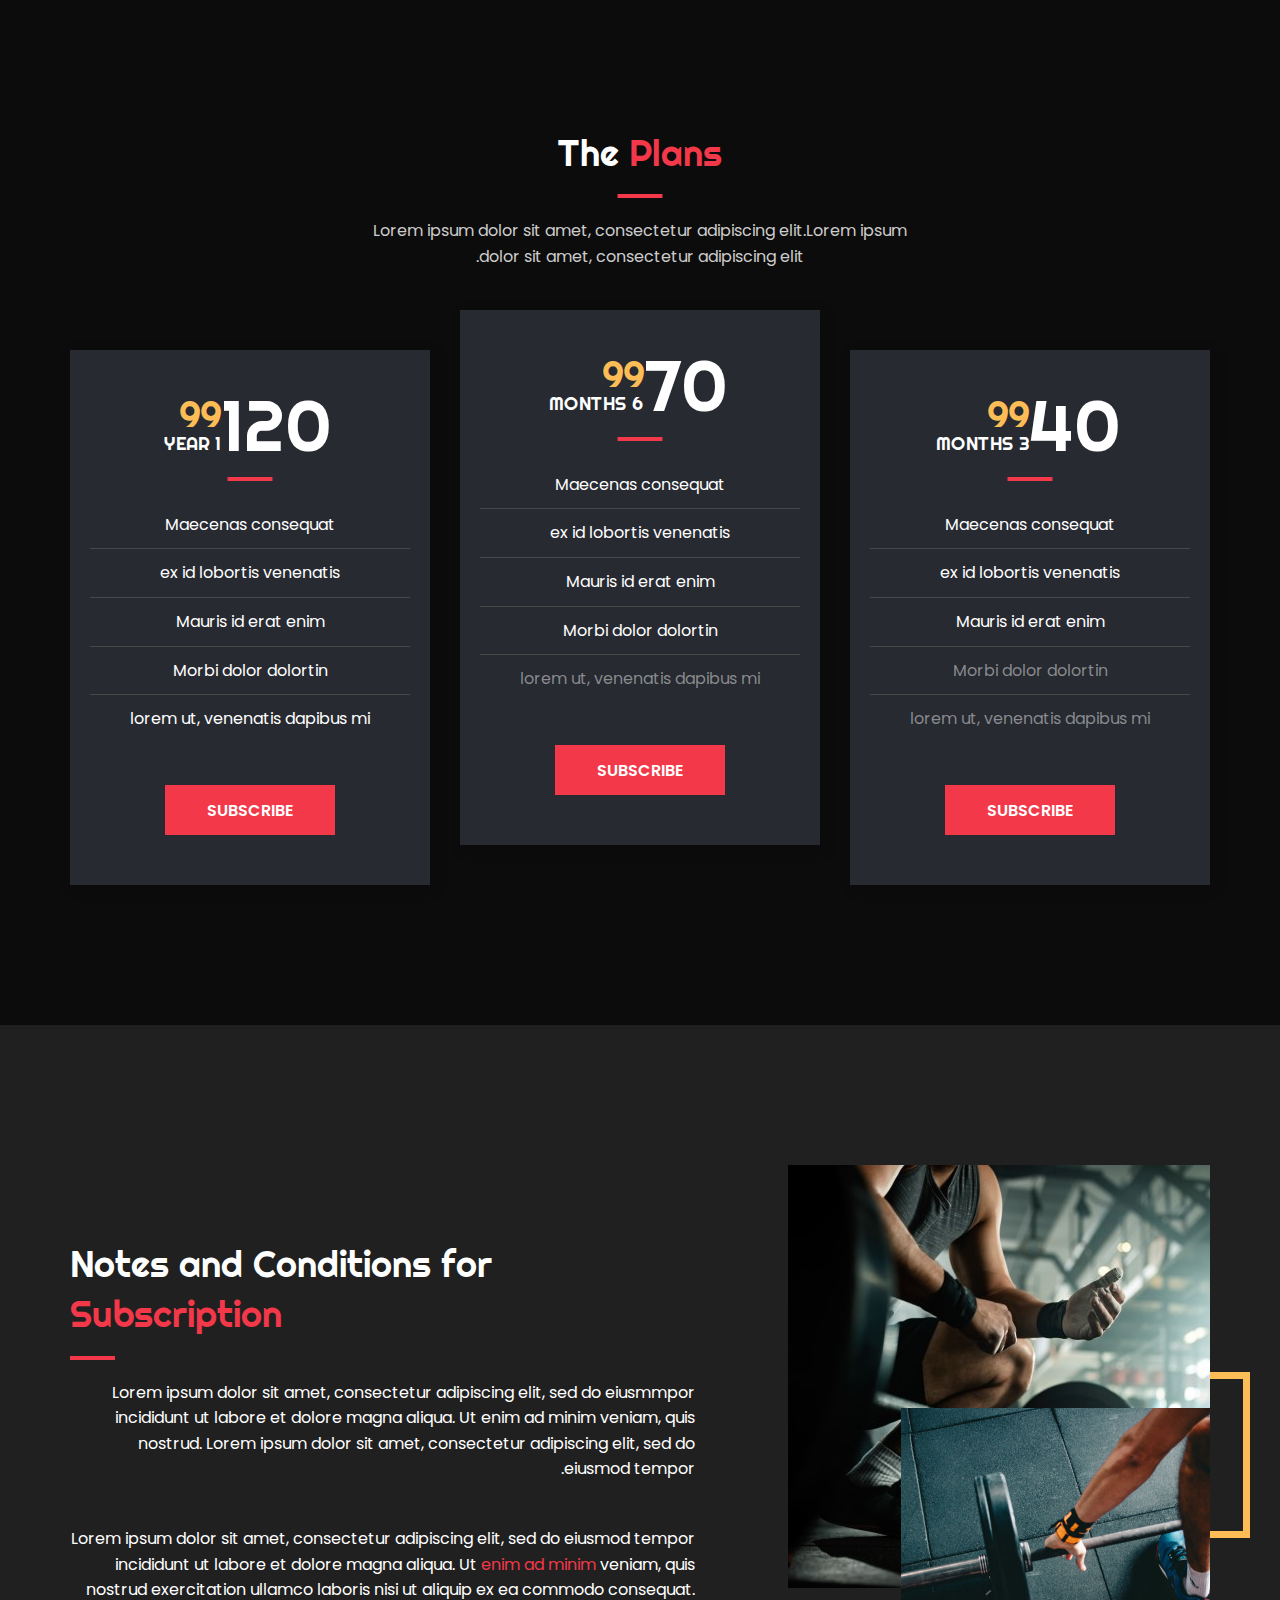
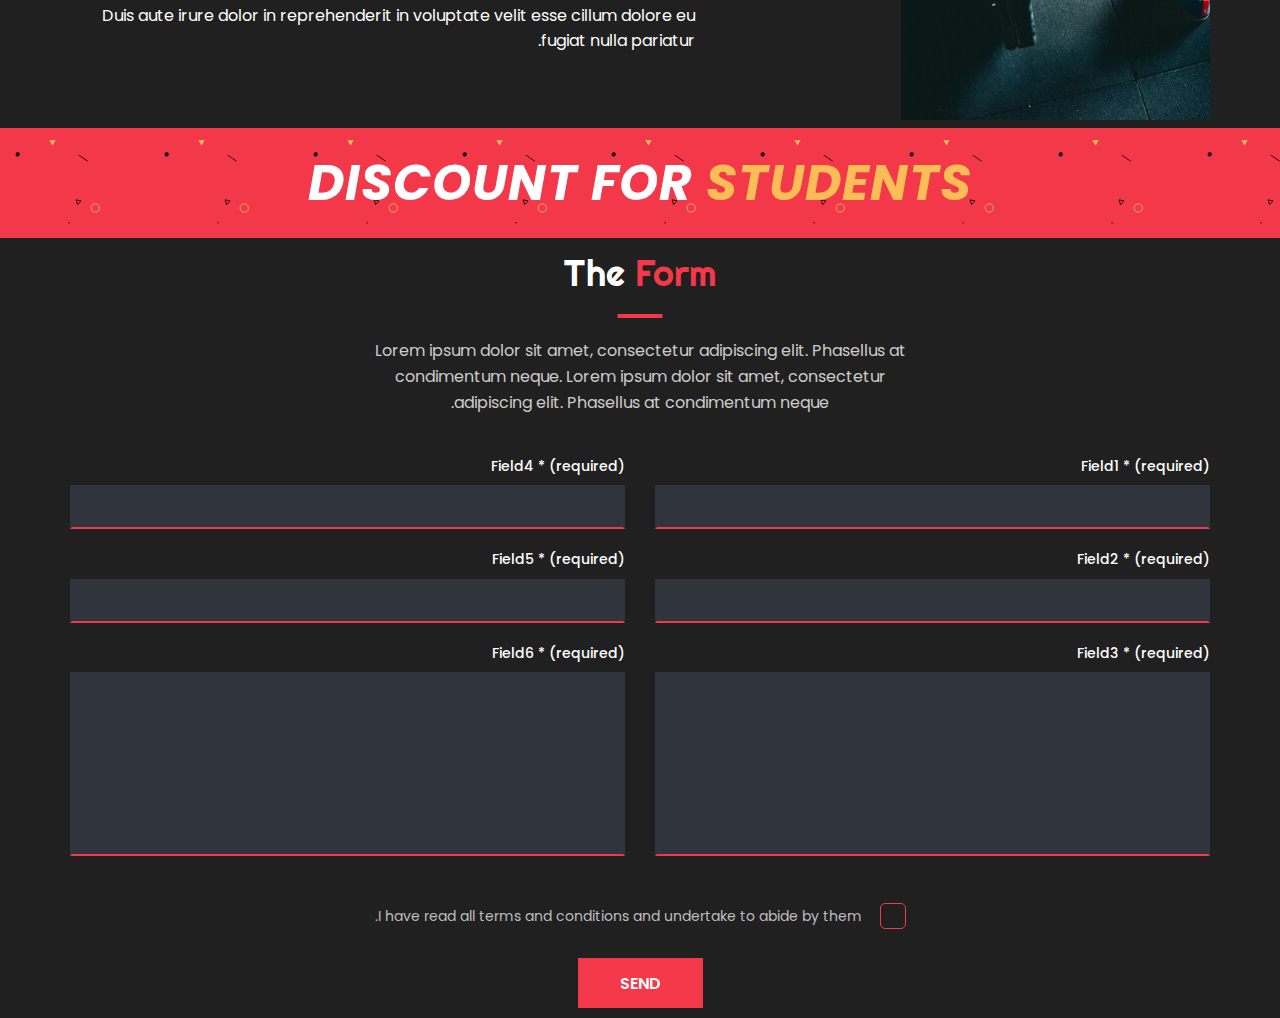
==== index copy.html @ cc09514c "edit design" ====
<!DOCTYPE html>
<html lang="zxx">

<head>
	<meta charset="UTF-8">
	<title>Prototype</title>
	<!-- =================== META =================== -->
	<meta name="keywords" content="">
	<meta name="description" content="">
	<meta name="format-detection" content="telephone=no">
	<meta name="viewport" content="width=device-width, initial-scale=1, shrink-to-fit=no">
	<link rel="shortcut icon" href="">
	<!-- =================== STYLE =================== -->
	<link rel="stylesheet" href="assets/css/slick.min.css">
	<link rel="stylesheet" href="assets/css/bootstrap-grid.css">
	<link rel="stylesheet" href="assets/css/font-awesome.min.css">
	<link rel="stylesheet" href="assets/css/style.css">
</head>

<body id="home">
	<!--================ PRELOADER ================-->
	<div class="preloader-cover">
		<div id="cube-loader">
			<div class="caption">
				<div class="cube-loader">
					<div class="cube loader-1"></div>
					<div class="cube loader-2"></div>
					<div class="cube loader-4"></div>
					<div class="cube loader-3"></div>
				</div>
			</div>
		</div>
	</div>
	<!--============== PRELOADER END ==============-->

	<!-- ================= HEADER ================= -->
	<!-- <header class="header">
		<a href="#" class="nav-btn">
			<span></span>
			<span></span>
			<span></span>
		</a>
		<div class="top-panel">
			<div class="container">
				<div class="header-left">
					<ul class="header-cont">
						<li><i class="fa fa-phone" aria-hidden="true"></i><a href="tel:18004886040">1-800-488-6040</a></li>
						<li><i class="fa fa-clock-o" aria-hidden="true"></i>Mon - Fri: 8:00AM - 7:00PM | Sat - Sun: Closed</li>
					</ul>
				</div>
				<div class="header-right">
					<form class="search-form">
						<input type="search" class="search-form__field" placeholder="Search" value="" name="s">
						<button type="submit" class="search-form__submit"><i class="fa fa-search" aria-hidden="true"></i></button>
					</form>
					<ul class="social-list">
						<li><a target="_blank" href="https://www.facebook.com/rovadex"><i class="fa fa-facebook" aria-hidden="true"></i></a></li>
						<li><a target="_blank" href="https://twitter.com/RovadexStudio"><i class="fa fa-twitter" aria-hidden="true"></i></a></li>
						<li><a target="_blank" href="https://www.youtube.com"><i class="fa fa-youtube" aria-hidden="true"></i></a></li>
						<li><a target="_blank" href="https://www.instagram.com/rovadex"><i class="fa fa-instagram" aria-hidden="true"></i></a></li>
					</ul>
				</div>
			</div>
		</div>
		<div class="header-menu">
			<div class="container">
				<div class="header-logo">
					<a href="index.html" class="logo"><img src="assets/img/logo.svg" alt="logo"></a>
				</div>
				<nav class="nav-menu">
					<ul class="nav-list">
						<li class="dropdown">
							<a href="#">Home <i class="fa fa-caret-down"></i></a>
							<ul>
								<li class="menu-active"><a href="index.html">Crossfit</a></li>
								<li><a href="home-fitness.html">Fitness</a></li>
								<li><a href="home-crossfit-lite.html">Crossfit Lite</a></li>
							</ul>
						</li>
						<li><a href="about.html">About</a></li>
						<li><a href="services.html">Services</a></li>
						<li class="dropdown">
							<a href="#">Pages <i class="fa fa-caret-down"></i></a>
							<ul>
								<li><a href="program.html">Program</a></li>
								<li><a href="trainer.html">Trainer</a></li>
							</ul>
						</li>
						<li><a href="blog.html">News</a></li>
						<li><a href="contacts.html">Contacts</a></li>
					</ul>
				</nav>
			</div>
		</div>
	</header> -->
	<!-- =============== HEADER END =============== -->

	<!-- ============ S-CROSSFIT-SLIDER ============ -->
	<!-- <section class="s-crossfit-slider crossfit-slider-lite">
		<div class="crossfit-slider">
			<div class="crossfit-slide">
				<div class="crossfit-slide-bg" style="background-image: url(assets/img/bg/bg5.jpg);"></div>
				<div class="container">
					<div class="crossfit-slide-cover">
						<h2 class="title">The <span>Title</span></h2>
						<p>Lorem ipsum dolor sit amet, consectetur adipiscing elit. Vestibulum neque leo, mollis sed ultricies efficitur, auctor vel dolor. </p>
					</div>
				</div>
			</div>
			<div class="crossfit-slide">
				<div class="crossfit-slide-bg" style="background-image: url(assets/img/slide-2.jpg);"></div>
				<div class="container">
					<div class="crossfit-slide-cover">
						<h2 class="title">The <span>Title</span></h2>
						<p>Lorem ipsum dolor sit amet, consectetur adipiscing elit. Vestibulum neque leo, mollis sed ultricies efficitur, auctor vel dolor. </p>
					</div>
				</div>
			</div>
			<div class="crossfit-slide">
				<div class="crossfit-slide-bg" style="background-image: url(assets/img/slide-3.jpg);"></div>
				<div class="container">
					<div class="crossfit-slide-cover">
						<h2 class="title">The <span>Title</span></h2>
						<p>Lorem ipsum dolor sit amet, consectetur adipiscing elit. Vestibulum neque leo, mollis sed ultricies efficitur, auctor vel dolor. </p>
					</div>
				</div>
			</div>
		</div>
		<div class="slider-navigation"></div>
	</section> -->
	<!-- ========== S-CROSSFIT-SLIDER END ========== -->


	<!-- ============== S-CLUB-CARDS ============== -->
	<section class="s-club-cards">
		<div class="container">
			<h2 class="title-decor">The <span>Plans</span></h2>
			<p class="slogan">Lorem ipsum dolor sit amet, consectetur adipiscing elit.Lorem ipsum dolor sit amet,
				consectetur adipiscing elit.</p>
			<div class="row">
				<div class="col-md-4 club-card-col">
					<div class="club-card-item">
						<div class="price-cover">
							<div class="price">40</div>
							<div class="date"><span>99</span>3 months</div>
						</div>
						<ul class="list">
							<li>Maecenas consequat</li>
							<li>ex id lobortis venenatis</li>
							<li>Mauris id erat enim</li>
							<li class="item-excluded">Morbi dolor dolortin</li>
							<li class="item-excluded">lorem ut, venenatis dapibus mi</li>
						</ul>
						<a href="program.html" class="btn">Subscribe</a>
					</div>
				</div>
				<div class="col-md-4 club-card-col">
					<div class="club-card-item">
						<div class="price-cover">
							<div class="price">70</div>
							<div class="date"><span>99</span>6 months</div>
						</div>
						<ul class="list">
							<li>Maecenas consequat</li>
							<li>ex id lobortis venenatis</li>
							<li>Mauris id erat enim</li>
							<li>Morbi dolor dolortin</li>
							<li class="item-excluded">lorem ut, venenatis dapibus mi</li>
						</ul>
						<a href="program.html" class="btn">Subscribe</a>
					</div>
				</div>
				<div class="col-md-4 club-card-col">
					<div class="club-card-item">
						<div class="price-cover">
							<div class="price">120</div>
							<div class="date"><span>99</span>1 year</div>
						</div>
						<ul class="list">
							<li>Maecenas consequat</li>
							<li>ex id lobortis venenatis</li>
							<li>Mauris id erat enim</li>
							<li>Morbi dolor dolortin</li>
							<li>lorem ut, venenatis dapibus mi</li>
						</ul>
						<a href="program.html" class="btn">Subscribe</a>
					</div>
				</div>
			</div>
		</div>
	</section>
	<!-- ============ S-CLUB-CARDS END ============ -->

	<!-- ============== S-ABOUT-PROGRAM ============== -->
	<section class="s-about">
		<div class="container">
			<!-- <img class="about-effect-tringle" src="assets/img/tringle-about-top.svg" alt="img"> -->
			<div class="row about-row">
				<div class="col-md-5 about-img-col">
					<div class="about-img-cover">
						<div class="about-img-1">
							<img class="about-img-effect-1" src="assets/img/square-yellow.svg" alt="img">
							<img class="about-img-effect-2" src="assets/img/group-circle-2.svg" alt="img">
							<img src="assets/img/bg1.jpg" alt="img">
						</div>
						<div class="about-img-2">
							<img src="assets/img/about-top-3.jpg" alt="img">
						</div>
					</div>
				</div>
				<div class="col-md-7 about-info-cover">
					<h2 class="title-decor">Notes and Conditions for <span>Subscription</span></h2>
					<div class="text">
						<p>Lorem ipsum dolor sit amet, consectetur adipiscing elit, sed do eiusmmpor incididunt ut
							labore et dolore magna aliqua. Ut enim ad minim veniam, quis nostrud. Lorem ipsum dolor sit
							amet, consectetur adipiscing elit, sed do eiusmod tempor.</p>
						<p>Lorem ipsum dolor sit amet, consectetur adipiscing elit, sed do eiusmod tempor incididunt ut
							labore et dolore magna aliqua. Ut <a href="contacts.html">enim ad minim</a> veniam, quis
							nostrud exercitation ullamco laboris nisi ut aliquip ex ea commodo consequat. Duis aute
							irure dolor in reprehenderit in voluptate velit esse cillum dolore eu fugiat nulla pariatur.
						</p>
					</div>
					<!-- <ul class="about-cont">
							<li><i class="fa fa-phone" aria-hidden="true"></i><a href="tel:18004886040">1-0000-000-0000</a></li>
							<li><i class="fa fa-envelope" aria-hidden="true"></i><a href="mailto:info@gmail.com">info@gmail.com</a></li>
						</ul>
						<ul class="social-list">
							<li><a target="_blank" href="https://www.facebook.com/rovadex"><i class="fa fa-facebook" aria-hidden="true"></i></a></li>
							<li><a target="_blank" href="https://twitter.com/RovadexStudio"><i class="fa fa-twitter" aria-hidden="true"></i></a></li>
							<li><a target="_blank" href="https://www.youtube.com"><i class="fa fa-youtube" aria-hidden="true"></i></a></li>
							<li><a target="_blank" href="https://www.instagram.com/rovadex"><i class="fa fa-instagram" aria-hidden="true"></i></a></li>
						</ul> -->
				</div>
			</div>
		</div>
	</section>
	<!-- ============ S-ABOUT-PROGRAM END ============ -->

	<!-- ============ S-CROSSFIT-BANNER ============ -->
	<section class="s-crossfit-banner">
		<!-- <div class="crossfit-banner-left" style="background-image: url(assets/img/crossmax-2.jpg);"></div> -->
		<div class="crossfit-banner-center">
			<!-- <div class="text-top">Discount for students</div>
			<h2>crossmax</h2> -->
			<div class="text-bottom">Discount for <a href="">students</a></div>
		</div>
	</section>
	<!-- ========== S-CROSSFIT-BANNER END ========== -->


	<!-- ================ S-CONTACTS ================ -->
	<section class="s-contacts" >
		<div class="container">
			<h2 class="title-decor">The <span>Form</span></h2>
			<p class="slogan">Lorem ipsum dolor sit amet, consectetur adipiscing elit. Phasellus at condimentum neque. Lorem ipsum dolor sit amet, consectetur adipiscing elit. Phasellus at condimentum neque. </p>

			<form id='contactform' action="assets/php/contact.php" name="contactform">
				<div class="row justify-content-center">

					<div class="col-md-6 col-12 ">

						<ul class="form-cover">
							<li class="inp-name">
								<label>Field1 * (required)</label>
								<input id="name" type="text" name="your-name">
							</li>
							<li class="inp-email">
								<label>Field2 * (required)</label>
								<input id="email" type="email" name="your-email">
							</li>
							<li class="inp-text">
								<label>Field3 * (required)</label>
								<textarea id="comments" name="your-text"></textarea>
							</li>
						</ul>
						
					</div>
					<div class="col-md-6 col-12 ">

						<ul class="form-cover">
							<li class="inp-name">
								<label>Field4 * (required)</label>
								<input id="name" type="text" name="your-name">
							</li>
							<li class="inp-email">
								<label>Field5 * (required)</label>
								<input id="email" type="email" name="your-email">
							</li>
							<li class="inp-text">
								<label>Field6 * (required)</label>
								<textarea id="comments" name="your-text"></textarea>
							</li>
						</ul>
						
					</div>
					<div class="checkbox-wrap">
						<div class="checkbox-cover">
							<input type="checkbox">
							<p>I have read all terms and conditions and undertake to abide by them.</p>
						</div>
					</div>
					<div class="col-md-12 col-12 ">
						<div class="btn-form-cover">
							<button id="#submit" type="submit" class="btn">Send </button>
						</div>
					</div>
				</div>

			</form>
			<div id="message"></div>
		</div>
	</section>
	<!-- ============== S-CONTACTS-END ============== -->



	<!-- ================== FOOTER ================== -->
	<!-- <footer>
		<div class="container">
			<div class="row">
				<div class="col-sm-6 col-lg-3 footer-item-logo">
					<a href="index.html" class="logo-footer"><img src="assets/img/footer-logo2.svg" alt="logo"></a>
					<p>Lorem ipsum dolor sit amet, consectetur adipiscing elit, sed do</p>
					<ul class="social-list">
						<li><a target="_blank" href="https://www.facebook.com/rovadex"><i class="fa fa-facebook" aria-hidden="true"></i></a></li>
						<li><a target="_blank" href="https://twitter.com/RovadexStudio"><i class="fa fa-twitter" aria-hidden="true"></i></a></li>
						<li><a target="_blank" href="https://www.youtube.com"><i class="fa fa-youtube" aria-hidden="true"></i></a></li>
						<li><a target="_blank" href="https://www.instagram.com/rovadex"><i class="fa fa-instagram" aria-hidden="true"></i></a></li>
					</ul>
				</div>
				<div class="col-sm-6 col-lg-3 footer-item footer-item-list">
					<h3>Links</h3>
					<ul class="footer-link">
						<li><a href="#">Sed ut perspiciatis unde</a></li>
						<li><a href="#">Omnis iste natus error sit</a></li>
						<li><a href="#">Voluptatem accusantium</a></li>
						<li><a href="#">Doloremque laudantium</a></li>
					</ul>
				</div>
				<div class="col-sm-6 col-lg-3 footer-item">
					<h3>Contact us</h3>
					<ul class="footer-cont">
						<li><i class="fa fa-phone" aria-hidden="true"></i><a href="tel:18004886040">1-800-488-6040</a></li>
						<li><i class="fa fa-envelope" aria-hidden="true"></i><a href="mailto:crossFit@gmail.com">CrossFit@gmail.com</a></li>
						<li><i class="fa fa-map-marker" aria-hidden="true"></i><a href="contacts.html">London,Street 225r.21</a></li>
					</ul>
				</div>
				<div class="col-sm-6 col-lg-3 footer-item">
					<h3>Blog</h3>
					<ul class="footer-blog">
						<li>
							<a href="blog.html" class="img-cover"><img src="assets/img/footer-icon-1.jpg" alt="img"></a>
							<div class="footer-blog-info">
								<div class="name"><a href="blog.html">Sed ut perspiciatis</a></div>
								<p>Omnis iste natus error sit voluptatem…</p>
							</div>
						</li>
						<li>
							<a href="blog.html" class="img-cover"><img src="assets/img/footer-icon-2.jpg" alt="img"></a>
							<div class="footer-blog-info">
								<div class="name"><a href="blog.html">Sed ut perspiciatis</a></div>
								<p>Omnis iste natus error sit voluptatem…</p>
							</div>
						</li>
					</ul>
				</div>
			</div>
			<div class="footer-bottom">
				<div class="copyright"><a href="#" target="_blank">Rovadex</a> © 2019. Fitmax. All Rights Reserved.</div>
				<ul class="footer-menu">
					<li class="active"><a href="index.html">Home</a></li>
					<li><a href="about.html">About</a></li>
					<li><a href="services.html">Services</a></li>
					<li><a href="blog.html">News</a></li>
					<li><a href="contacts.html">Contacts</a></li>
				</ul>
			</div>
		</div>
	</footer> -->
	<!-- ================ FOOTER END ================ -->

	<!--=================== TO TOP ===================-->
	<a class="to-top" href="#home">
		<i class="fa fa-chevron-up" aria-hidden="true"></i>
	</a>
	<!--================= TO TOP END =================-->

	<!--=================== SCRIPT	===================-->
	<script src="assets/js/jquery-2.2.4.min.js"></script>
	<script src="assets/js/slick.min.js"></script>
	<script src="assets/js/rx-lazy.js"></script>
	<script src="assets/js/parallax.min.js"></script>
	<script src="assets/js/scripts.js"></script>
</body>

</html>
---- assets/css/style.css ----
@charset "UTF-8";
/*----------------------------------------------------------
Main Stylesheet
Theme: Fitmax
Author: Rovadex
Version: 1.0

	01) NORMALIZE
	02) STRUCTURE
	03) TYPOGRAPHY
	04) HEADER
	05) FORMS
	06) FOOTER
	07) CONTENT STYLE
-----------------------------------------------------------*/
/*----------------------- STRUCTURE -----------------------*/
/*----------------------- NORMALIZE -----------------------*/
/*-------------------- RESETE STYLES --------------------*/
@import url("https://fonts.googleapis.com/css?family=Poppins:300,400,400i,500,600,700&display=swap");
@import url("https://fonts.googleapis.com/css?family=Righteous&display=swap");

html,
body,
div,
span,
applet,
object,
iframe,
h1,
h2,
h3,
h4,
h5,
h6,
p,
blockquote,
pre,
a,
abbr,
acronym,
address,
big,
cite,
code,
del,
dfn,
em,
img,
ins,
kbd,
q,
s,
samp,
small,
strike,
strong,
sub,
sup,
tt,
var,
b,
u,
i,
center,
dl,
dt,
dd,
ol,
ul,
li,
fieldset,
form,
label,
legend,
table,
caption,
tbody,
tfoot,
thead,
tr,
th,
td,
article,
aside,
canvas,
details,
embed,
figure,
figcaption,
footer,
header,
hgroup,
menu,
nav,
output,
ruby,
section,
summary,
time,
mark,
audio,
video {
  margin: 0;
  padding: 0;
  border: 0;
  font-size: 100%;
  vertical-align: baseline;
  direction: rtl;
}

html {
  line-height: 1;
}

ol,
ul {
  list-style: none;
}

table {
  border-collapse: collapse;
  border-spacing: 0;
}

th,
td {
  text-align: left;
  font-weight: normal;
  vertical-align: middle;
}

a img {
  border: none;
}

article,
aside,
details,
figcaption,
figure,
footer,
header,
hgroup,
main,
menu,
nav,
section,
summary {
  display: block;
}

strong,
b {
  font-weight: bold;
}

html {
  -webkit-text-size-adjust: 100%;
  -ms-text-size-adjust: 100%;
}

* {
  box-sizing: border-box;
  outline: none !important;
  -webkit-tap-highlight-color: rgba(0, 0, 0, 0);
}

*:before,
*:after {
  box-sizing: border-box;
}

/*----------------------- TYPOGRAPHY -----------------------*/
/*-------------------- FONTS --------------------*/
/*-------------------- DEFAULT STYLES --------------------*/
*::selection {
  background: rgba(0, 0, 0, 0.3);
  color: #fff;
}

body {
  color: #fff;
  line-height: 1.6;
  font-size: 16px;
  font-family: "Poppins", sans-serif;
  min-width: 320px;
  position: relative;
  overflow-x: hidden;
  color: #fff;
  background-color: #202020;
  font-weight: 400;
}

@media (max-width: 1199px) {
  body {
    font-size: 14px;
  }
}

body.page-loaded.no-scroll {
  overflow: hidden;
}

.page-fitness {
  color: #959595;
  background-color: #fff;
}

.page-fitness .title-decor {
  color: #000;
  padding-bottom: 12px;
}

.page-fitness .title-decor span {
  display: block;
  margin-top: -3px;
}

.page-fitness .slogan {
  color: #8c8c8c;
}

.container {
  position: relative;
}

img {
  max-width: 100%;
}

a {
  color: #fff;
  text-decoration: none;
  transition: .25s ease-in;
}

a:hover {
  color: #f23849;
}

h1,
h2,
h3,
h4,
h5,
h6 {
  font-family: "Righteous", sans-serif;
  line-height: 1.4;
  font-weight: 400;
}

h1 {
  font-size: 46px;
}

@media (max-width: 1199px) {
  h1 {
    font-size: 32px;
  }
}

h2 {
  font-size: 36px;
}

@media (max-width: 1199px) {
  h2 {
    font-size: 30px;
  }
}

h3 {
  font-size: 24px;
}

@media (max-width: 1366px) {
  h3 {
    font-size: 22px;
  }
}

@media (max-width: 1199px) {
  h3 {
    font-size: 20px;
  }
}

h4 {
  font-size: 18px;
}

h5 {
  font-size: 16px;
}

h6 {
  font-size: 14px;
}

.title-decor {
  position: relative;
  text-align: center;
  padding-bottom: 20px;
  margin-bottom: 20px;
}

.title-decor span {
  color: #f23849;
}

.title-decor:before {
  content: '';
  position: absolute;
  bottom: 0;
  left: 50%;
  transform: translateX(-50%);
  width: 45px;
  height: 4px;
  background-color: #f23849;
}

.slogan {
  text-align: center;
  max-width: 560px;
  margin: 0 auto 40px;
  color: #ccc;
}

.section-title-bg {
  color: #f7f7f7;
  font-size: 288px;
  text-transform: uppercase;
  line-height: .8;
  position: absolute;
  left: 50%;
  max-width: 100%;
  top: 0;
  transform: translateX(-50%);
  font-weight: 700;
  overflow: hidden;
  white-space: nowrap;
  font-family: "Righteous", sans-serif;
  text-align: center;
  pointer-events: none;
}

/*-------------------- RX Lazy Load Script ------------------------*/
.rx-lazy_item {
  opacity: 1;
  transition: opacity 700ms ease-in-out;
}

.rx-lazy_hidden {
  visibility: hidden;
  opacity: 0;
}

/*------------------------- HEADER -------------------------*/
/*-------------------- PRELOADER --------------------*/
body {
  overflow: hidden;
}

body.page-loaded {
  overflow: auto;
  overflow-x: hidden;
}

body.page-loaded .preloader-cover {
  transition: 0.8s cubic-bezier(0.65, 0.05, 0.36, 1) 0.3s;
  opacity: 0;
  pointer-events: none;
}

.preloader-cover {
  z-index: 9999999;
  position: fixed;
  top: 0;
  left: 0;
  width: 100%;
  height: 100%;
  background-color: #202020;
  opacity: 1;
}

#cube-loader {
  align-items: center;
  display: flex;
  height: 100%;
  width: 100%;
  position: fixed;
}

#cube-loader .caption {
  margin: 0 auto;
}

#cube-loader .cube-loader {
  width: 73px;
  height: 73px;
  margin: 0 auto;
  margin-top: 49px;
  position: relative;
  transform: rotateZ(45deg);
}

#cube-loader .cube-loader .cube {
  position: relative;
  transform: rotateZ(45deg);
  width: 50%;
  height: 50%;
  float: left;
  transform: scale(1.1);
}

#cube-loader .cube-loader .cube:before {
  content: "";
  position: absolute;
  top: 0;
  left: 0;
  width: 100%;
  height: 100%;
  background-color: #f23849;
  animation: cube-loader 2.76s infinite linear both;
  transform-origin: 100% 100%;
}

#cube-loader .cube-loader .loader-2 {
  transform: scale(1.1) rotateZ(90deg);
}

#cube-loader .cube-loader .loader-3 {
  transform: scale(1.1) rotateZ(180deg);
}

#cube-loader .cube-loader .loader-4 {
  transform: scale(1.1) rotateZ(270deg);
}

#cube-loader .cube-loader .loader-2:before {
  animation-delay: 0.35s;
}

#cube-loader .cube-loader .loader-3:before {
  animation-delay: 0.69s;
}

#cube-loader .cube-loader .loader-4:before {
  animation-delay: 1.04s;
}

.website-loading {
  overflow-y: scroll;
}

.website-loading .site {
  overflow: hidden;
  height: 1vh;
}

@keyframes cube-loader {

  0%,
  10% {
    transform: perspective(136px) rotateX(-180deg);
    opacity: 0;
  }

  25%,
  75% {
    transform: perspective(136px) rotateX(0deg);
    opacity: 1;
  }

  90%,
  100% {
    transform: perspective(136px) rotateY(180deg);
    opacity: 0;
  }
}

/*-------------------- MENU --------------------*/
header {
  min-height: 50px;
  position: relative;
  width: 100%;
  z-index: 5;
}

.nav-menu {
  width: 100%;
  padding: 60px 0 30px;
  height: 100vh;
  left: -100%;
  opacity: 0;
  top: 0;
  z-index: 3;
  background-color: #202020;
  position: absolute;
  transition: 0.3s cubic-bezier(0.215, 0.61, 0.355, 1);
}

.nav-menu.active {
  left: 0;
  opacity: 1;
  transition-delay: .2s;
}

header:before {
  content: '';
  position: absolute;
  top: 0;
  left: -100%;
  width: 100%;
  height: 100vh;
  background-color: #f23849;
  transition: none;
  z-index: 1;
}

header:after {
  content: '';
  position: absolute;
  top: 0;
  left: -100%;
  width: 100%;
  height: 100vh;
  background-color: #65141b;
  transition: none;
  z-index: 2;
}

.no-scroll header:before {
  left: 0;
  transition: 0.2s cubic-bezier(0.215, 0.61, 0.355, 1);
}

.no-scroll header:after {
  left: 0;
  transition: 0.2s cubic-bezier(0.215, 0.61, 0.355, 1) 0.1s;
}

.nav-list>li {
  border: none;
}

.nav-list>li>a {
  font-size: 14px;
  line-height: 30px;
  padding: 0 15px;
}

.nav-list {
  overflow: hidden;
  overflow-y: auto;
  max-height: 100%;
}

.nav-list li {
  display: block;
  position: relative;
}

.nav-list li a {
  position: relative;
  text-transform: uppercase;
  text-decoration: none;
  display: flex;
  justify-content: space-between;
  align-items: center;
  font-family: "Righteous", sans-serif;
  transition: all 0.3s ease;
  color: #fff;
}

.nav-list li a:hover {
  color: #f23849;
}

.nav-list li a i {
  margin-left: 5px;
}

.nav-list li.menu-active a {
  color: #f23849;
}

.nav-list li.menu-active a i {
  color: #f23849;
}

.nav-list li.dropdown ul {
  min-width: 100%;
  background: #272a31;
  box-shadow: 0px 0px 10px rgba(0, 0, 0, 0.15);
  display: none;
  padding-top: 8px;
  padding-bottom: 8px;
  padding-left: 0 !important;
  padding-right: 0 !important;
}

.nav-list li.dropdown ul li {
  text-align: left;
}

.nav-list li.dropdown ul li a {
  font-size: 12px;
  padding: 5px 15px 5px 25px;
}

.nav-list li.dropdown ul li a:hover {
  color: #f23849;
}

.nav-list li.dropdown ul li.active a {
  color: #f23849;
}

@media (min-width: 768px) {
  .nav-menu {
    margin-top: 0;
    display: block !important;
    width: auto !important;
    position: relative;
    left: auto;
    top: auto;
    background-color: transparent;
    z-index: 0;
    height: auto;
    opacity: 1;
    padding: 0;
  }

  .nav-list {
    display: flex;
    align-items: center;
    justify-content: center;
    overflow: visible;
    max-height: none;
  }

  .nav-list>li {
    border-right: 1px solid #474747;
  }

  .nav-list>li:last-child {
    border: none;
  }

  .nav-list>li>a {
    padding: 0 17px;
    line-height: 18px;
  }

  .nav-list>li.dropdown ul {
    display: block !important;
    left: 0;
    position: absolute;
    top: 100%;
    margin-top: 24px;
    min-width: 200px;
    transition: all 0.3s ease-in;
    opacity: 0;
    pointer-events: none;
    transform: translateY(30px);
  }

  .nav-list>li.dropdown ul li a {
    padding: 5px 15px;
  }

  .nav-list>li.dropdown.active ul {
    pointer-events: auto;
    transition-timing-function: ease-out;
    opacity: 1;
    transform: translateY(0px);
  }
}

.nav-btn {
  display: block;
  height: 50px;
  position: absolute;
  right: 0;
  top: 0;
  width: 60px;
  padding: 10px 15px;
  display: block;
  z-index: 4;
  overflow: hidden;
}

.nav-btn span {
  background-color: #fff;
  height: 2px;
  width: 100%;
  display: block;
  margin: 6px 0;
  position: relative;
  transition: all 0.4s ease, visibility 0.1s ease;
}

@media (min-width: 768px) {
  .nav-btn {
    display: none;
  }
}

.nav-btn:hover span:nth-child(2) {
  margin-left: -8px;
}

.nav-btn.active span {
  height: 2px;
  transform-origin: 0;
}

.nav-btn.active span:first-child {
  top: -3px;
  right: -6px;
  transform: rotate(45deg);
}

.nav-btn.active span:last-child {
  right: -6px;
  top: 2px;
  transform: rotate(-45deg);
}

.nav-btn.active span:nth-child(2) {
  visibility: hidden;
}

.header-menu {
  padding-bottom: 24px;
}

.header-logo {
  text-align: center;
  border-top: 1px solid #474747;
  margin-top: 2px;
  padding: 20px 0 19px;
}

/*-------------------- TOP PANEL --------------------*/
.top-panel {
  padding: 5px 0;
}

.top-panel .container {
  display: flex;
  justify-content: space-between;
  align-items: center;
}

.header-right,
.header-left {
  width: calc(50% - 15px);
}

.header-right {
  display: flex;
  align-items: center;
  justify-content: flex-end;
}

.header-right .search-form {
  margin-right: 38px;
  position: relative;
  display: flex;
  justify-content: flex-end;
}

.header-right .search-form__field {
  padding-right: 0;
  padding-left: 10px;
  width: 60px;
  height: 40px;
  border: none;
  border-bottom: 1px solid #f23849;
  background-color: transparent;
  border-color: transparent;
  font-family: 'Righteous';
  color: #fff;
  transition: .4s ease;
  position: absolute;
  z-index: 1;
  right: 40px;
  font-size: 12px;
  background-color: #202020;
}

.header-right .search-form__field:focus {
  width: 270px;
  border-color: transparent;
  border-bottom-color: #f23849;
}

.header-right .search-form__submit {
  padding: 5px;
  font-size: 14px;
  width: 40px;
  height: 40px;
  background-color: transparent;
  color: #f23849;
  position: relative;
  z-index: 2;
  border: none;
}

.header-right .search-form__submit:hover {
  background-color: #f23849;
  color: #fff;
}

.header-cont {
  display: flex;
  align-items: center;
}

.header-cont li {
  display: flex;
  align-items: center;
  margin-right: 47px;
  font-size: 12px;
  font-family: "Righteous", sans-serif;
}

.header-cont li:last-child {
  margin-right: 0;
}

.header-cont li i {
  margin-right: 15px;
  font-size: 14px;
  color: #f23849;
}

/*--------------------- HEADER-FITNESS ---------------------*/
.header-fitness {
  background-color: #000;
}

.header-fitness .top-panel {
  padding: 10px 0;
}

.header-fitness .top-panel .container {
  display: block;
}

.header-fitness .top-panel-row>div {
  display: flex;
  align-items: center;
}

.header-fitness .top-panel-row .header-cont {
  color: #9f9f9f;
}

.header-fitness .top-panel-row .header-cont a {
  color: #9f9f9f;
}

.header-fitness .top-panel-row .header-cont a:hover {
  color: #f23849;
}

.header-fitness .top-panel-center {
  justify-content: center;
}

.header-fitness .top-panel-right {
  justify-content: flex-end;
}

.header-fitness .header-menu {
  padding-bottom: 0;
}

.header-fitness .header-menu .container {
  display: flex;
  justify-content: space-between;
  align-items: center;
  padding-top: 19px;
  padding-bottom: 11px;
}

.header-fitness .header-menu .container:before {
  content: '';
  position: absolute;
  top: 0;
  left: 50%;
  height: 1px;
  width: calc(100% - 30px);
  transform: translateX(-50%);
  background-color: #474747;
}

.header-fitness .header-menu .header-logo {
  border: none;
  padding: 0;
  margin-top: 0;
}

.header-fitness .nav-list>li {
  margin-left: 32px;
  border: none;
}

.header-fitness .nav-list>li:first-child {
  margin-left: 0;
}

.header-fitness .nav-list>li.dropdown ul {
  margin-top: 24px;
}

.header-fitness .nav-list>li>a {
  padding: 0;
}

/*---------------------- HEADER TITLE ----------------------*/
.s-header-title {
  background-position: top center;
  background-repeat: no-repeat;
  background-size: cover;
  background-color: #403e4b;
}

.s-header-title .container {
  min-height: 260px;
  padding: 50px 15px;
  display: flex;
  align-items: center;
}

.s-header-title .title {
  width: 60%;
  text-transform: uppercase;
}

/*----------------------- BREADCRAMBS -----------------------*/
.breadcrambs {
  width: 40%;
  display: flex;
  align-items: center;
  justify-content: flex-end;
  white-space: nowrap;
  overflow: hidden;
  font-size: 18px;
}

.breadcrambs li {
  margin-right: 10px;
}

.breadcrambs li:after {
  content: '/';
  margin-left: 10px;
}

.breadcrambs li:last-child {
  margin-right: 0;
}

.breadcrambs li:last-child:after {
  display: none;
}

@media (max-width: 1366px) {
  .s-header-title .container {
    min-height: 230px;
  }

  .breadcrambs {
    font-size: 16px;
  }
}

@media (max-width: 1199px) {
  .header-fitness .nav-list>li {
    margin-left: 20px;
  }

  .header-cont li {
    margin-right: 40px;
  }

  .header-cont li i {
    margin-right: 10px;
  }

  .header-right .search-form {
    margin-right: 30px;
  }

  .header-right .search-form__field:focus {
    width: 240px;
  }

  .header-menu {
    padding-bottom: 18px;
  }

  .nav-list>li.dropdown ul {
    margin-top: 18px;
  }

  .s-header-title .container {
    min-height: 180px;
    padding: 40px 15px;
  }
}

@media (max-width: 991px) {
  .header-right {
    width: calc(40% - 15px);
  }

  .header-left {
    width: calc(60% - 15px);
  }

  .header-cont li {
    margin-right: 20px;
  }

  .s-header-title .container {
    min-height: 150px;
    padding: 30px 15px;
  }

  .header-fitness .header-menu .container:before,
  .header-fitness .top-panel {
    display: none;
  }

  .header-fitness .header-menu .container {
    padding-top: 15px;
    padding-bottom: 9px;
  }
}

@media (max-width: 767px) {
  .s-header-title .title {
    font-size: 28px;
  }

  .breadcrambs {
    font-size: 14px;
  }

  header {
    display: flex;
    flex-direction: column-reverse;
  }

  .header-logo {
    border-top: none;
    margin-top: 0;
    padding: 15px 0 10px;
  }

  .header-menu {
    padding-bottom: 0;
  }

  .header-left {
    width: 100%;
  }

  .header-right {
    display: none;
  }

  .header-cont {
    flex-direction: column;
  }

  .header-cont li {
    margin-right: 0;
    margin-bottom: 5px;
  }

  .header-cont li:last-child {
    margin-bottom: 0;
  }

  .top-panel {
    display: none;
  }

  .nav-menu {
    overflow: hidden;
  }

  .nav-menu .nav-list {
    transform: translateX(-30px);
    opacity: 0;
    transition: .4s ease;
  }

  .nav-menu.active .nav-list {
    transition-delay: .4s;
    transform: translateX(0);
    opacity: 1;
  }

  .nav-list>li {
    margin-bottom: 5px;
  }

  .nav-list>li.dropdown ul {
    margin-top: 0;
  }

  .nav-list>li>a {
    font-size: 18px;
    line-height: 34px;
  }
}

@media (max-width: 575px) {
  .s-header-title .container {
    flex-direction: column;
    align-items: center;
    justify-content: center;
    text-align: center;
  }

  .breadcrambs {
    width: 100%;
    justify-content: center;
    font-size: 12px;
    margin-top: 10px;
  }
}

/*-------------------------- FORMS --------------------------*/
button,
input[type="button"],
input[type="submit"] {
  -webkit-appearance: button;
  cursor: pointer;
  font-family: "Poppins", sans-serif;
  transition: .25s ease-in;
}

button[disabled],
html input[disabled] {
  cursor: default;
}

button::-moz-focus-inner,
input::-moz-focus-inner {
  padding: 0;
  border: 0;
}

input[type="text"],
input[type="tel"],
input[type="email"],
input[type="password"],
input[type="search"],
textarea {
  display: block;
  width: 100%;
  height: 44px;
  padding: 0 10px;
  font-family: "Poppins", sans-serif;
  background-color: #30343c;
  border: 2px solid transparent;
  border-bottom-color: #f23849;
  color: #fff;
  font-weight: 400;
  transition: .25s ease-in;
}

input[type="text"]:focus,
input[type="tel"]:focus,
input[type="email"]:focus,
input[type="password"]:focus,
input[type="search"]:focus,
textarea:focus {
  border-color: #fcbd56;
}

textarea {
  padding-top: 10px;
  resize: none;
  height: 184px;
}

input::-moz-placeholder {
  color: #fff;
}

input::-webkit-input-placeholder {
  color: #fff;
}

input:-ms-input-placeholder {
  color: #fff;
}

input::-ms-input-placeholder {
  color: #fff;
}

input::placeholder {
  color: #fff;
}

textarea::-moz-placeholder {
  color: #fff;
}

textarea::-webkit-input-placeholder {
  color: #fff;
}

textarea:-ms-input-placeholder {
  color: #fff;
}

textarea::-ms-input-placeholder {
  color: #fff;
}

textarea::placeholder {
  color: #fff;
}

/*-------------- SEARCH FORM AND SUBSCRIBE FORM --------------*/
.search-form,
.subscribe-form {
  position: relative;
  display: flex;
  justify-content: space-between;
}

.search-form .inp-form,
.subscribe-form .inp-form {
  display: block;
  width: calc(100% - 49px);
  background-color: #fff;
  border-radius: 30px 0 0 30px;
  border: none;
  background-color: #fff;
  color: #000;
  height: 40px;
  font-size: 14px;
  padding: 0 20px;
}

.search-form .btn-form,
.subscribe-form .btn-form {
  border-radius: 0 30px 30px 0;
  width: 49px;
  height: 40px;
  text-align: center;
  color: #fff;
  border: 2px solid #f23849;
  flex: 0 0 auto;
  background-color: #f23849;
  font-size: 14px;
}

.search-form .btn-form:hover,
.subscribe-form .btn-form:hover {
  background-color: transparent;
  color: #f23849;
}

.search-form .inp-form::-moz-placeholder,
.subscribe-form .inp-form::-moz-placeholder {
  color: #919191;
}

.search-form .inp-form::-webkit-input-placeholder,
.subscribe-form .inp-form::-webkit-input-placeholder {
  color: #919191;
}

.search-form .inp-form:-ms-input-placeholder,
.subscribe-form .inp-form:-ms-input-placeholder {
  color: #919191;
}

.search-form .inp-form::-ms-input-placeholder,
.subscribe-form .inp-form::-ms-input-placeholder {
  color: #919191;
}

.search-form .inp-form::placeholder,
.subscribe-form .inp-form::placeholder {
  color: #919191;
}

.form-cover label {
  display: block;
  font-size: 14px;
  margin-bottom: 8px;
  font-weight: 500;
}

.form-cover li {
  margin-bottom: 19px;
}

.btn-form-cover {
  text-align: center;
}

.checkbox-wrap {
  margin-bottom: 30px;
  margin-top: 30px;
  font-size: 14px;
}

.checkbox-cover {
  position: relative;
  display: inline-block;
}

.checkbox-cover p {
  position: relative;
  padding-right: 44px;
  color: #bebebe;
  font-family: "Poppins", sans-serif;
}

.checkbox-cover p:before {
  content: '';
  display: inline-block;
  border: 1px solid #f23849;
  width: 26px;
  height: 26px;
  line-height: 24px;
  font-family: "FontAwesome";
  font-size: 14px;
  position: absolute;
  top: -2px;
  right: 0;
  text-align: center;
  color: #f23849;
  border-radius: 5px;
}

.checkbox-cover input {
  position: absolute;
  top: 0;
  left: 0;
  width: 100%;
  height: 100%;
  z-index: 1;
  opacity: 0;
  margin: 0;
}

.checkbox-cover input:checked+p:before {
  content: '\f00c';
  background-color: #f23849;
  color: #fff;
}

#success_page {
  color: #fff;
}

#success_page h3 {
  color: #fcbd56;
  margin-bottom: 5px;
}

#message {
  position: absolute;
  left: 0;
  width: 100%;
  top: 100%;
  text-align: left;
  color: #fff;
  margin: 15px 0;
  padding: 0 15px;
}

#message .error_message {
  color: #f23849;
  font-weight: 500;
  font-size: 18px;
}

/*-------------------------- FOOTER --------------------------*/
/*--------------------- FOOTER ---------------------*/
footer {
  background-color: #000;
  padding-top: 55px;
  position: relative;
  z-index: 6;
}

footer .social-list li {
  margin-right: 18px;
}

.footer-item-logo .logo-footer {
  display: inline-block;
  margin-bottom: 16px;
}

.footer-item-logo p {
  margin-bottom: 34px;
  max-width: 200px;
  font-size: 14px;
}

.footer-item {
  padding-top: 7px;
}

.footer-item h3 {
  margin-bottom: 19px;
}

.footer-link li {
  margin-bottom: 10px;
}

.footer-link li:last-child {
  margin-bottom: 0;
}

.footer-cont li {
  margin-bottom: 10px;
}

.footer-cont i {
  font-size: 18px;
  width: 18px;
  text-align: center;
  margin-right: 15px;
}

.footer-blog li {
  display: flex;
  align-items: center;
  margin-bottom: 20px;
}

.footer-blog li:last-child {
  margin-bottom: 0;
}

.footer-blog .img-cover {
  width: 70px;
  height: 70px;
  flex: 0 0 auto;
  margin-right: 20px;
}

.footer-blog .img-cover:hover {
  opacity: .6;
}

.footer-blog .img-cover img {
  display: block;
  width: 100%;
  height: 100%;
  object-fit: cover;
}

.footer-blog .footer-blog-info .name {
  font-weight: 600;
  margin-bottom: 2px;
}

.footer-blog .footer-blog-info p {
  font-size: 14px;
}

.footer-bottom {
  display: flex;
  align-items: center;
  justify-content: space-between;
  padding: 26px 0;
  margin-top: 52px;
  border-top: 1px solid #333;
}

.footer-bottom .copyright {
  font-size: 14px;
}

.footer-menu {
  display: flex;
  align-items: center;
  justify-content: flex-end;
}

.footer-menu li {
  margin-right: 36px;
}

.footer-menu li:last-child {
  margin-right: 0;
}

.footer-menu li.active a {
  color: #f23849;
}

.footer-menu li a {
  font-family: "Righteous", sans-serif;
  text-transform: uppercase;
  font-size: 14px;
  line-height: 18px;
  display: block;
}

/*------------------ FOOTER-FITNESS ------------------*/
.footer-fitness {
  padding-top: 50px;
  color: #fff;
}

.footer-fitness .footer-item-logo {
  flex: 0 0 18%;
  max-width: 18%;
}

.footer-fitness .footer-item-blog {
  flex: 0 0 28%;
  max-width: 28%;
}

.footer-fitness .footer-item-link {
  flex: 0 0 22%;
  max-width: 22%;
}

.footer-fitness .footer-item-link .footer-link {
  display: flex;
  flex-wrap: wrap;
}

.footer-fitness .footer-item-link .footer-link li {
  flex: 0 0 50%;
  max-width: 50%;
  text-transform: capitalize;
  font-weight: 600;
}

.footer-fitness .footer-item-subscribe {
  flex: 0 0 32%;
  max-width: 32%;
}

.footer-fitness .footer-item-subscribe p {
  font-size: 14px;
  line-height: 23px;
  margin-bottom: 14px;
}

.footer-fitness .footer-item-subscribe .subscribe-form .btn-form,
.footer-fitness .footer-item-subscribe .subscribe-form .inp-form {
  border-radius: 0;
}

.footer-fitness .footer-bottom {
  justify-content: center;
}

.footer-fitness .footer-bottom .copyright a {
  color: #f23849;
}

.footer-fitness .footer-bottom .copyright a:hover {
  color: #fff;
}

/*----------------------- MEDIA -----------------------*/
@media (max-width: 1199px) {
  .footer-blog .img-cover {
    display: none;
  }
}

@media (max-width: 991px) {

  .footer-item-logo,
  .footer-item {
    margin-bottom: 50px;
  }

  .footer-bottom {
    margin-top: 0;
  }

  .footer-menu li {
    margin-right: 23px;
  }

  .footer-fitness .footer-item-link,
  .footer-fitness .footer-item-logo {
    flex: 0 0 40%;
    max-width: 40%;
  }

  .footer-fitness .footer-item-subscribe,
  .footer-fitness .footer-item-blog {
    flex: 0 0 60%;
    max-width: 60%;
  }

  .footer-fitness .footer-item-subscribe p {
    margin-bottom: 17px;
  }
}

@media (max-width: 767px) {
  .footer-bottom {
    flex-direction: column;
    align-items: flex-start;
  }

  .footer-bottom .copyright {
    font-size: 14px;
    margin-bottom: 15px;
  }

  .footer-menu li {
    margin-right: 36px;
  }

  .logo-footer img {
    max-width: 150px;
  }

  .header-fitness .header-menu .container {
    padding-top: 9px;
    padding-bottom: 5px;
  }

  .header-fitness .nav-list>li {
    margin-left: 0;
  }

  .header-fitness .nav-list>li>a {
    padding: 0 15px;
  }

  .header-fitness .nav-list>li.dropdown ul {
    margin-top: 0;
  }

  .footer-cont i {
    display: none;
  }

  .footer-item-logo p {
    margin-bottom: 25px;
  }
}

@media (max-width: 575px) {
  .footer-bottom .copyright {
    font-size: 12px;
  }

  .footer-menu {
    flex-wrap: wrap;
  }

  .footer-menu li {
    margin-right: 10px;
  }

  .footer-menu li a {
    font-size: 12px;
  }

  .footer-item-logo p {
    max-width: 100%;
  }

  .footer-fitness .footer-item-link,
  .footer-fitness .footer-item-logo,
  .footer-fitness .footer-item-subscribe,
  .footer-fitness .footer-item-blog {
    flex: 0 0 100%;
    max-width: 100%;
  }

  .footer-fitness .footer-item {
    padding-top: 0;
  }

  .footer-fitness .footer-bottom .copyright,
  .footer-fitness .footer-item-logo .logo-footer {
    margin-bottom: 0;
  }
}

/*--------------------------- CONTENT STYLE ---------------------------*/
/*-------------------- LOGO --------------------*/
.logo {
  color: #fff;
  font-size: 20px;
  text-decoration: none;
  display: inline-block;
}

.logo img {
  display: block;
}

.btn {
  font-size: 16px;
  padding: 11px 40px 10px;
  border: 2px solid #f23849;
  background-color: #f23849;
  font-weight: 600;
  text-transform: uppercase;
  text-decoration: none;
  text-align: center;
  height: 50px;
  display: inline-block;
  transition: .25s ease-in;
  color: #fff;
}

.btn:hover {
  background-color: transparent;
  color: #f23849;
}

/*--------------------- SOCIAL LIST ---------------------*/
.social-list {
  display: flex;
  align-items: center;
}

.social-list li {
  margin-right: 13px;
}

.social-list li:last-child {
  margin-right: 0;
}

.social-list a {
  display: block;
  text-align: center;
  color: #919191;
  font-size: 18px;
}

.social-list a:hover {
  color: #f23849;
}

/*----------------------- TO-TOP -----------------------*/
.to-top {
  position: fixed;
  bottom: 30px;
  right: 20px;
  opacity: 0;
  pointer-events: none;
  z-index: 5;
  transition: .3s ease-in-out;
  width: 50px;
  line-height: 50px;
  text-align: center;
  color: #fff;
  background-color: #272a31;
}

.to-top:hover {
  background-color: #f23849;
  color: #fff;
}

.to-top.active {
  opacity: 1;
  pointer-events: auto;
}

/*----------------- S-CROSSFIT-SLIDER -----------------*/
.s-crossfit-slider {
  position: relative;
}

.s-crossfit-slider:before {
  content: '';
  position: absolute;
  left: 0;
  width: 100%;
  height: 66px;
  background-color: #202020;
  z-index: 4;
  pointer-events: none;
  bottom: -1px;
  clip-path: polygon(100% 100%, 0 0, 0 100%);
}

.slider-navigation {
  position: absolute;
  left: 50%;
  bottom: 31%;
  width: 100%;
  transform: translateX(-50%);
  z-index: 4;
}

.slider-navigation .container {
  display: flex;
  justify-content: center;
}

.slider-navigation .slider-navigation-cover {
  display: inline-flex;
  align-items: center;
  justify-content: center;
  padding: 0 80px;
  position: relative;
}

.slider-navigation .slick-dots {
  display: inline-flex;
  align-items: center;
  justify-content: center;
}

.slider-navigation .slick-dots li {
  margin-right: 10px;
  cursor: pointer;
}

.slider-navigation .slick-dots li:last-child {
  margin-right: 0;
}

.slider-navigation .slick-dots li:hover button,
.slider-navigation .slick-dots li.slick-active button {
  color: #f23849;
}

.slider-navigation .slick-dots li button {
  background-color: transparent;
  margin: 0;
  padding: 0;
  font-family: "Righteous", sans-serif;
  font-size: 26px;
  font-weight: 400;
  line-height: 34px;
  border: none;
  color: #fff;
  padding: 0 2px;
  transition: .25s ease-in;
}

.slider-navigation .slick-arrow {
  position: absolute;
  top: 50%;
  transform: translateY(-50%);
  cursor: pointer;
  z-index: 1;
  display: flex;
}

.slider-navigation .slick-arrow:hover svg {
  fill: #fff;
}

.slider-navigation .slick-arrow svg {
  fill: #f23849;
  transition: .25s ease-in;
}

.slider-navigation .slick-arrow.slick-arrow-prev {
  left: 0;
}

.slider-navigation .slick-arrow.slick-arrow-next {
  right: 0;
}

.page-loaded .crossfit-slide.slick-current .crossfit-slide-bg {
  transition: 0.6s cubic-bezier(0.26, 0.01, 0.22, 1.06) 0.2s;
  transform: scale(1) rotate(0deg);
}

.page-loaded .crossfit-slide.slick-current .crossfit-slide-cover {
  transform: scale(1);
  opacity: 1;
  transition-delay: .3s;
}

.page-loaded .crossfit-slide.slick-current .crossfit-slider-effect {
  transition: 0.4s cubic-bezier(0.26, 0.01, 0.22, 1.06);
  transition-delay: .4s;
  transform: scale(1);
  opacity: 1;
}

.page-loaded .crossfit-slide.slick-current .crossfit-slider-effect.effect-2 {
  transition-delay: .48s;
}

.crossfit-slide:before {
  content: '';
  position: absolute;
  top: 0;
  left: 0;
  width: 100%;
  height: 100%;
  background-color: rgba(0, 0, 0, 0.4);
  z-index: 1;
}

.crossfit-slide .crossfit-slide-bg {
  transform-style: preserve-3d;
  position: absolute;
  top: 0;
  left: 0;
  width: 100%;
  height: 100%;
  background-position: center;
  background-repeat: no-repeat;
  background-size: cover;
  transition: .4s ease-in;
  transform: scale(0.7) rotate(10deg);
}

.crossfit-slide .crossfit-slide-cover {
  transform: scale(0.5);
  opacity: 0;
  transition: 0.25s cubic-bezier(0.26, 0.01, 0.22, 1.06);
}

.crossfit-slide .container {
  min-height: 774px;
  display: flex;
  flex-direction: column;
  align-items: center;
  justify-content: center;
  text-align: center;
  z-index: 2;
  padding-bottom: 22px;
}

.crossfit-slide .title {
  font-size: 66px;
  text-transform: uppercase;
  width: 100%;
}

.crossfit-slide .title span {
  color: #fcbd56;
}

.crossfit-slide p {
  max-width: 660px;
  margin: 8px auto 40px;
  padding: 15px 20px;
  line-height: 1.7;
  background-color: rgba(0, 0, 0, 0.5);
  font-weight: 300;
}

.crossfit-slider-effect {
  position: absolute;
  top: 0;
  left: 0;
  width: 100%;
  height: 100%;
  background-position: center;
  background-repeat: no-repeat;
  z-index: 1;
  transform: scale(2);
  opacity: 0;
}

.crossfit-slider-lite .crossfit-slide .title span {
  color: #f23849;
}

.scene {
  width: 100%;
  height: 100%;
  top: 0;
  left: 0;
  position: absolute;
  overflow: hidden;
  z-index: 2;
  display: flex;
  align-items: center;
  justify-content: center;
}

.scene-item {
  width: 100%;
  height: 100%;
  position: absolute;
  top: 0;
  left: 0;
  background-repeat: no-repeat;
  background-size: 100% auto;
  background-position: center;
}

/*----------------------- S-NEWS -----------------------*/
.s-news {
  padding: 140px 0;
}

.post-item-cover {
  margin-top: 100px;
}

.post-item-cover .title {
  margin-bottom: 12px;
  margin-top: 27px;
}

.post-item-cover:first-child {
  margin-top: 0;
}

.post-item-cover .post-header {
  margin-bottom: 22px;
  overflow: hidden;
  border-radius: 0;
  position: relative;
}

.post-item-cover .post-thumbnail a {
  display: block;
}

.post-item-cover .post-thumbnail a:hover {
  opacity: .6;
}

.post-item-cover .post-thumbnail img {
  display: block;
  width: 100%;
  height: 548px;
  object-fit: cover;
}

.post-item-cover .meta {
  bottom: 0;
  left: 0;
  width: 100%;
  display: flex;
  align-items: center;
  justify-content: flex-start;
  flex-wrap: wrap;
  z-index: 2;
  font-size: 14px;
}

.post-item-cover .meta span {
  margin-right: 46px;
  display: flex;
  align-items: center;
}

.post-item-cover .meta span:last-child {
  margin-right: 0;
}

.post-item-cover .meta i {
  font-size: 16px;
  margin-right: 10px;
  margin-top: -2px;
  color: #f23849;
}

.post-item-cover .meta .post-by a {
  margin-right: 5px;
}

.post-item-cover .meta .post-by a:last-child {
  margin-right: 0;
}

.post-item-cover .meta .post-tags a,
.post-item-cover .meta .post-category a {
  margin-right: 5px;
  position: relative;
}

.post-item-cover .meta .post-tags a:last-child,
.post-item-cover .meta .post-category a:last-child {
  margin-right: 0;
}

.post-item-cover .meta .post-tags a:after,
.post-item-cover .meta .post-category a:after {
  content: ',';
  color: #fff;
}

.post-item-cover .meta .post-tags a:last-child:after,
.post-item-cover .meta .post-category a:last-child:after {
  display: none;
}

.post-item-cover .text {
  color: #bebebe;
}

.post-item-cover .post-footer {
  margin-top: 29px;
}

.post-item-cover .post-footer .meta {
  margin-bottom: 24px;
}

blockquote {
  margin: 20px 0;
  padding: 30px 78px 30px 105px;
  position: relative;
  border-radius: 0;
  background-color: #272a31;
}

blockquote p {
  font-style: italic;
  font-size: 18px;
  line-height: 1.6em;
  position: relative;
  z-index: 1;
  color: #fff;
}

blockquote cite {
  margin-top: 14px;
  display: block;
  color: #fff;
  font-style: normal;
}

blockquote cite:before {
  content: '—';
  display: inline-block;
  margin-right: 10px;
}

blockquote:before {
  content: '\f10e';
  position: absolute;
  font-size: 40px;
  line-height: 40px;
  top: 30px;
  left: 30px;
  font-family: 'FontAwesome';
  color: #f23849;
}

/*------------------------ WIDGET ------------------------*/
.btn-sidebar {
  display: none;
  min-width: 140px;
  width: 100%;
}

@media (max-width: 991px) {
  .btn-sidebar {
    display: inline-block;
  }
}

.widget {
  margin-top: 90px;
}

.widget:first-child {
  margin-top: 0;
}

.widget .title {
  text-transform: capitalize;
  padding-bottom: 22px;
  margin-bottom: 22px;
  border-bottom: 1px solid #474747;
}

.widget-newsletter .title,
.widget-instagram .title,
.widget-search .title {
  margin-bottom: 30px;
}

/* WIDGET-TAGS */
.widget-tags ul {
  display: flex;
  flex-wrap: wrap;
  align-items: flex-start;
  margin-top: -10px;
  padding-top: 8px;
}

.widget-tags ul li {
  margin-right: 16px;
  margin-top: 10px;
}

.widget-tags ul li a {
  border: 2px solid #f23849;
  box-sizing: border-box;
  border-radius: 0;
  font-size: 14px;
  color: #fff;
  padding: 8px 12px 6px;
  display: block;
}

.widget-tags ul li a:hover {
  background-color: #fff;
  border-color: #fff;
  color: #fff;
}

/* WIDGET-CATEGORIES */
.widget-archive li:not(:last-child),
.widget-categories li:not(:last-child) {
  margin-bottom: 10px;
}

.widget-archive li a,
.widget-categories li a {
  position: relative;
  text-transform: capitalize;
}

.widget-archive li a:hover,
.widget-categories li a:hover {
  color: #f23849;
}

.widget-archive li a:before,
.widget-categories li a:before {
  content: '\f105';
  font-family: 'FontAwesome';
  margin-right: 10px;
  color: #f23849;
}

/* WIDGET-RECENT-POSTS */
.widget-recent-posts li:not(:last-child) {
  margin-bottom: 20px;
}

.widget-recent-posts li a {
  font-weight: 600;
}

.widget-recent-posts li a:hover {
  color: #f23849;
}

.widget-recent-posts li .date {
  display: block;
  margin-top: 8px;
  font-size: 14px;
}

.widget-recent-posts li .date i {
  margin-right: 8px;
  font-size: 16px;
  color: #f23849;
}

/* WIDGET-INSTAGRAM */
.widget-instagram ul {
  display: flex;
  flex-wrap: wrap;
  margin: -10px;
}

.widget-instagram li {
  width: 33.33%;
  padding: 10px;
}

.widget-instagram li a {
  display: block;
  position: relative;
  border-radius: 0;
  overflow: hidden;
}

.widget-instagram li a:before {
  content: '\f06e';
  font-family: 'FontAwesome';
  position: absolute;
  display: block;
  top: 50%;
  left: 50%;
  transform: translate(-50%, -50%) scale(0);
  color: #f23849;
  z-index: 2;
  font-weight: 500;
  font-size: 20px;
  transition: .25s ease-in;
}

.widget-instagram li a:after {
  content: '';
  position: absolute;
  top: 0;
  left: 0;
  width: 100%;
  height: 100%;
  background: rgba(0, 0, 0, 0.5);
  z-index: 1;
  transition: .25s ease-in;
  opacity: 0;
}

.widget-instagram li a:hover:after {
  opacity: 1;
}

.widget-instagram li a:hover:before {
  transform: translate(-50%, -50%) scale(1);
}

.widget-instagram li img {
  width: 100%;
  display: block;
  height: 89px;
  object-fit: cover;
  transition: .25s ease-in;
}

.widget-instagram li a:hover img {
  opacity: .7;
}

/*-------------------- PAGINATION --------------------*/
.pagination-cover {
  margin-top: 94px;
}

.pagination {
  display: flex;
  flex-wrap: wrap;
}

.pagination-item:not(:last-child) {
  margin-right: 10px;
}

.pagination-item a {
  padding-top: 1px;
  font-weight: 400;
  font-size: 18px;
  line-height: 41px;
  width: 44px;
  text-align: center;
  border: 1px solid rgba(255, 255, 255, 0.8);
  color: #fff;
  display: block;
  border-radius: 5px;
}

.pagination-item a i {
  vertical-align: 1px;
  font-weight: 900;
  color: #fff;
}

.pagination-item.active a {
  border-color: #f23849;
  background-color: #f23849;
}

.pagination-item.active {
  pointer-events: none;
}

.pagination-item:hover a {
  border-color: #f23849;
}

/*--------------------- S-SINGLE-NEWS ---------------------*/
.s-single-blog .post-item-cover .post-thumbnail a {
  pointer-events: none;
}

/* AUTOR-COVER */
.autor-cover {
  margin: 53px 0 37px;
  border-top: 1px solid #474747;
  border-bottom: 1px solid #474747;
  padding: 40px 0;
  display: flex;
  align-items: center;
}

.autor-cover img {
  width: 124px;
  height: 124px;
  object-fit: cover;
  border-radius: 50%;
  margin-right: 30px;
}

.autor-cover .name {
  font-weight: 400;
  font-size: 20px;
  color: #f23849;
  margin-bottom: 6px;
  font-family: "Righteous", sans-serif;
}

.autor-cover p {
  max-width: 370px;
}

/* NAVIGATION */
.navigation {
  display: flex;
  justify-content: space-between;
  padding-bottom: 40px;
  border-bottom: 1px solid #474747;
}

.navigation-item {
  max-width: calc(50% - 15px);
}

.navigation-right {
  text-align: right;
}

.navigation-item span {
  font-size: 14px;
  font-weight: 600;
  text-transform: capitalize;
  color: #fff;
  transition: .3s ease;
}

.navigation-item .title {
  position: relative;
  font-weight: 400;
  font-size: 20px;
  line-height: 29px;
  color: #fff;
  font-family: "Righteous", sans-serif;
  transition: .3s ease;
}

.navigation-item .title:before {
  color: #fff;
  font-family: 'FontAwesome';
  position: absolute;
  top: 1px;
}

.navigation-item.navigation-left .title {
  padding-left: 20px;
}

.navigation-item.navigation-right .title {
  padding-right: 20px;
}

.navigation-item.navigation-left .title:before {
  left: 0;
  content: '\f104';
}

.navigation-item.navigation-right .title:before {
  content: '\f105';
  right: 0;
}

.navigation-item:hover .title {
  color: #f23849;
}

/*----------------------- REVIEWS -----------------------*/
.reviews {
  margin-top: 100px;
}

.reviews .btn-form-cover,
.reviews .checkbox-wrap {
  text-align: left;
}

.reviews .title {
  margin-bottom: 20px;
  letter-spacing: 0;
}

.reviews-form {
  margin-top: 100px;
}

.reviews-form .inp-name,
.reviews-form .inp-email {
  width: 100%;
}

.reviews-list .review-item {
  display: flex;
  align-items: flex-start;
  margin-bottom: 30px;
  background-color: #272a31;
  padding: 15px;
}

.reviews-list ul {
  padding-left: 80px;
}

.review-avatar {
  margin-right: 20px;
}

.review-avatar img {
  min-width: 50px;
  max-width: 50px;
  height: 50px;
  border-radius: 50%;
  object-fit: cover;
}

.review-content .name {
  font-size: 20px;
  font-weight: 400;
  font-family: "Righteous", sans-serif;
  text-transform: capitalize;
}

.review-content .date {
  margin-bottom: 18px;
  font-size: 14px;
}

.review-content .date i {
  font-size: 16px;
  margin-right: 8px;
  color: #f23849;
}

.faq-cover li:not(:last-child) {
  padding-bottom: 38px;
  border-bottom: 1px solid #534e5f;
  margin-bottom: 53px;
}

.review-btn {
  margin-top: 13px;
  font-weight: 500;
  display: inline-block;
  color: #fff;
}

.review-btn i {
  margin-right: 8px;
  color: #fff;
  transition: .25s ease-in;
}

.review-btn:hover {
  color: #f23849;
}

.review-btn:hover i {
  color: #f23849;
}

/*----------------- S-RELATED-POSTS -----------------*/
.s-related-posts {
  padding-bottom: 110px;
}

.s-related-posts.home-related-posts {
  padding-top: 128px;
  padding-bottom: 10px;
}

.s-related-posts.home-related-posts .related-post-col:nth-child(2n) {
  top: 40px;
}

.s-related-posts .related-post-col {
  margin-bottom: 30px;
}

.s-related-posts .post-item-cover {
  background-color: #272a31;
  padding: 0 0 90px;
  min-height: 202px;
  position: relative;
  display: flex;
  flex-direction: column;
  align-items: stretch;
  height: 100%;
}

.s-related-posts .post-item-cover .text {
  color: #fff;
}

.s-related-posts .post-item-cover .post-footer {
  margin-top: 16px;
}

.s-related-posts .post-item-cover .title {
  margin-top: 15px;
  margin-bottom: 15px;
}

.s-related-posts .post-item-cover .post-header {
  margin-bottom: 44px;
  position: relative;
}

.s-related-posts .post-item-cover .post-header .related-post-categ {
  position: absolute;
  top: 15px;
  right: 15px;
  z-index: 2;
  text-transform: uppercase;
  background-color: #f23849;
  text-align: center;
  font-weight: 600;
  min-width: 120px;
  line-height: 37px;
  padding: 0 15px;
}

.s-related-posts .post-item-cover .post-thumbnail img {
  height: 360px;
}

.s-related-posts .post-item-cover .post-footer .meta {
  margin-bottom: 0;
}

.s-related-posts .post-item-cover .btn {
  position: absolute;
  bottom: 0;
  left: 0;
  width: 100%;
}

.s-related-posts .post-item-cover .post-content,
.s-related-posts .post-item-cover .post-footer {
  padding: 0 44px;
}

/*---------------------- S-MAP ----------------------*/
.s-map .cont-map {
  height: 400px;
}

/*-------------------- S-CONTACTS --------------------*/
.s-contacts {
  padding: 10px 0;
  background-position: center;
  background-repeat: no-repeat;
}

.contact-item {
  background-color: #272a31;
  display: flex;
  justify-content: space-between;
  align-items: center;
  text-align: center;
  padding: 20px 0;
  margin-bottom: 20px;
}

.contact-item-left {
  width: 40%;
  border-right: 2px solid #f23849;
}

.contact-item-left h4 {
  text-transform: uppercase;
  margin-top: -8px;
}

.contact-item-right {
  width: 60%;
  padding: 15px;
}

.contact-item-right li {
  color: #bebebe;
}

.contact-item-right a {
  color: #bebebe;
}

.contact-item-right a:hover {
  color: #f23849;
}

/*-------------------- S-CROSSFIT --------------------*/
.s-crossfit {
  padding: 128px 0 140px;
}

.s-crossfit .container {
  position: relative;
}

.s-crossfit .container>div {
  position: relative;
  z-index: 1;
}

.crossfit-col {
  padding-top: 40px;
}

.crossfit-col:nth-child(2) {
  padding-top: 0;
}

.crossfit-item {
  text-align: center;
  padding: 50px 40px;
  min-height: 404px;
  display: flex;
  flex-direction: column;
  align-items: center;
  background-color: #272a31;
  position: relative;
}

.crossfit-item:before {
  content: '';
  position: absolute;
  width: 95%;
  height: 95%;
  left: 50%;
  top: 50%;
  opacity: 0;
  margin-top: 40px;
  transform: translate(-50%, -50%);
  border: 7px solid #f23849;
  transition: .4s ease-in-out;
  pointer-events: none;
}

.crossfit-item:hover:before {
  margin-top: 0;
  opacity: 1;
}

.crossfit-item h3 {
  text-transform: uppercase;
  margin: 25px 0 6px;
}

.crossfit-item p {
  color: #bebebe;
  font-size: 15px;
  margin-bottom: 45px;
}

.crossfit-icon-1 {
  position: absolute;
  top: 29%;
  left: 21%;
}

.crossfit-icon-2 {
  position: absolute;
  top: -12%;
  left: 0%;
}

.crossfit-icon-3 {
  position: absolute;
  top: 8%;
  right: 14%;
}

/*------------------ S-OUR-PROGRAMS ------------------*/
.s-our-programs {
  padding: 128px 0 140px;
  background-position: center;
  background-repeat: no-repeat;
  background-size: cover;
  background-attachment: fixed;
  position: relative;
}

.s-our-programs .our-programs-effect {
  position: absolute;
  top: 0;
  left: 0;
  width: 100%;
  height: 100%;
  background-position: center;
  background-repeat: no-repeat;
  z-index: 1;
}

.s-our-programs:after,
.s-our-programs:before {
  content: '';
  position: absolute;
  left: 0;
  width: 100%;
  height: 24px;
  background-color: #202020;
  z-index: 2;
}

.s-our-programs:before {
  top: -1px;
  clip-path: polygon(0 0, 100% 100%, 100% 0);
}

.s-our-programs:after {
  bottom: -1px;
  clip-path: polygon(100% 0, 0 100%, 100% 100%);
}

.s-our-programs .container {
  position: relative;
  z-index: 3;
}

.mask {
  position: absolute;
  top: 0;
  left: 0;
  width: 100%;
  height: 100%;
  background-color: rgba(0, 0, 0, 0.7);
  pointer-events: none;
}

.program-col:nth-child(2n) {
  padding-top: 40px;
}

.program-item {
  height: 350px;
  position: relative;
}

.program-item:hover .program-item-front {
  transform: rotateY(180deg);
}

.program-item:hover .program-item-front .program-item-inner {
  transform: translateZ(100px);
  transition-delay: 0s;
}

.program-item:hover .program-item-back {
  transform: rotateY(0deg);
}

.program-item:hover .program-item-back .program-item-inner {
  transform: translateZ(0px);
  transition-delay: .2s;
}

.program-item .program-item-inner {
  width: 100%;
  z-index: 2;
  backface-visibility: hidden;
  text-align: center;
}

.program-item .program-item-inner h3 {
  text-transform: uppercase;
}

.program-item .program-item-inner .btn {
  min-width: 134px;
}

.program-item .program-item-front,
.program-item .program-item-back {
  background-position: center;
  background-repeat: no-repeat;
  background-size: cover;
  position: absolute;
  width: 100%;
  height: 100%;
  display: flex;
  flex-flow: row nowrap;
  justify-content: center;
  align-items: center;
  backface-visibility: hidden;
  transform-style: preserve-3d;
}

.program-item .program-item-front {
  transform: rotateY(0deg);
  z-index: 2;
  transition: all 0.7s cubic-bezier(0.5, 0.12, 0.46, 0.88);
}

.program-item .program-item-front .program-item-inner {
  transform: translateZ(50px);
  transition: all 0.4s cubic-bezier(0.5, 0.12, 0.46, 0.88);
  transition-delay: .2s;
}

.program-item .program-item-back {
  transform: rotateY(-180deg);
  z-index: 1;
  transition: all 0.7s cubic-bezier(0.5, 0.12, 0.46, 0.88);
}

.program-item .program-item-back:before {
  content: '';
  position: absolute;
  border: 5px solid #f23849;
  top: -14px;
  bottom: -14px;
  left: 50%;
  transform: translate(-50%, 0);
  width: 94%;
  z-index: 1;
  opacity: 1;
  backface-visibility: hidden;
  transition: all 0.4s cubic-bezier(0.5, 0.12, 0.46, 0.88);
}

.program-item .program-item-back .program-item-inner {
  transform: translateZ(125px);
  transition: all 0.4s cubic-bezier(0.5, 0.12, 0.46, 0.88);
}

.program-item .program-item-back .program-item-inner h3 {
  margin-bottom: 22px;
}

/*-------------------- S-CLUB-CARDS --------------------*/
.s-club-cards {
  padding: 128px 0 180px;
}

.s-club-cards {
  position: relative;
  overflow: hidden;
  /* Ensure the pseudo-element doesn't overflow */
}

.s-club-cards::before {
  content: "";
  position: absolute;
  top: 0;
  left: 0;
  right: 0;
  bottom: 0;
  background-image: url(../img/bg/bg5.jpg);
  background-size: cover;
  background-color: rgba(0, 0, 0, 0.6);
  background-blend-mode: overlay;
  z-index: -1;
}

.s-club-cards.club-cards-fitness {
  padding-bottom: 128px;
}

.s-club-cards.club-cards-fitness .section-title-bg {
  top: 80px;
}

.s-club-cards.club-cards-fitness .club-card-col:nth-child(2) .club-card-item {
  padding-top: 149px;
  padding-bottom: 149px;
}

.s-club-cards.club-cards-fitness .club-card-item {
  height: auto;
  background-color: #131415;
  color: #fff;
}

.club-card-col {
  transform: translateY(40px);
}

.club-card-col:nth-child(2) {
  transform: translateY(0);
}

.form-card {
  display: flex;
  flex-direction: column;
  align-items: center;
  height: 100%;
  background-color: #272a31;
  box-shadow: 4px 4px 14px 0px rgba(0, 0, 0, 0.15);
  background-position: center;
  background-repeat: no-repeat;
  padding: 50px;
  position: relative;
}

.form-card:before {
  content: '';
  position: absolute;
  width: 95%;
  height: 95%;
  left: 50%;
  top: 50%;
  opacity: 1;
  /* margin-top: 40px; */
  -webkit-transform: translate(-50%, -50%);
  transform: translate(-50%, -50%);
  border: 7px solid #f23849;
  transition: .4s ease-in-out;
  pointer-events: none;
}

.club-card-item {
  display: flex;
  flex-direction: column;
  align-items: center;
  height: 100%;
  background-color: #272a31;
  box-shadow: 4px 4px 14px 0px rgba(0, 0, 0, 0.15);
  background-position: center;
  background-repeat: no-repeat;
  padding: 48px 20px 50px;
  position: relative;
}

.club-card-item:before {
  content: '';
  position: absolute;
  width: 95%;
  height: 95%;
  left: 50%;
  top: 50%;
  opacity: 0;
  margin-top: 40px;
  -webkit-transform: translate(-50%, -50%);
  transform: translate(-50%, -50%);
  border: 7px solid #f23849;
  transition: .4s ease-in-out;
  pointer-events: none;
}

.club-card-item:hover:before {
  opacity: 1;
  margin-top: 0;
}

.club-card-item .price-cover {
  display: flex;
  justify-content: flex-start;
  font-family: "Righteous", sans-serif;
  text-transform: uppercase;
  position: relative;
  padding-bottom: 22px;
}

.club-card-item .price-cover:before {
  content: '';
  position: absolute;
  bottom: 0;
  left: 50%;
  transform: translateX(-50%);
  width: 45px;
  height: 4px;
  background-color: #f23849;
}

.club-card-item .price-cover .price {
  font-size: 72px;
  padding-right: 6px;
  line-height: .75;
}

.club-card-item .price-cover .date {
  font-size: 18px;
  padding-left: 2px;
}

.club-card-item .price-cover .date span {
  margin-left: -2px;
  color: #fcbd56;
  display: block;
  line-height: .9;
  font-size: 36px;
}

.club-card-item .list {
  width: 100%;
  text-align: center;
  padding: 20px 0 42px;
}

.club-card-item .list li {
  border-bottom: 1px solid #474747;
  padding: 11px 0;
}

.club-card-item .list li:last-child {
  border-bottom: none;
}

.club-card-item .list li.item-excluded {
  color: rgba(190, 190, 190, 0.66);
}

.club-cards-lite .club-card-item {
  background-image: none;
  padding-top: 98px;
  padding-bottom: 98px;
}

.club-cards-lite .club-card-item .price-cover {
  display: block;
  text-align: center;
  padding-bottom: 17px;
}

.club-cards-lite .club-card-item .price-cover .price {
  padding-right: 0;
  display: flex;
  align-items: flex-start;
  margin-bottom: 19px;
}

.club-cards-lite .club-card-item .price-cover .price span {
  color: #f23849;
  font-size: 36px;
  line-height: .75;
  position: relative;
  top: -4px;
}

.club-cards-lite .club-card-item .price-cover .date {
  padding-left: 0;
}

.club-cards-lite .club-card-item .club-card-text {
  max-width: 330px;
  text-align: center;
  color: #bebebe;
  margin: 30px auto 46px;
}

/*----------------- S-CROSSFIT-BANNER -----------------*/
.s-crossfit-banner {
  padding-block: 10px;
  position: relative;
  background-color: #f23849;
  /* display: flex;
  justify-content: space-between; */
}

.s-crossfit-banner:after,
.s-crossfit-banner:before {
  content: '';
  position: absolute;
  left: 0;
  width: 100%;
  /* height: 24px; */
  background-color: #202020;
  z-index: 1;
  pointer-events: none;
}

.s-crossfit-banner:before {
  /* bottom: -1px;
  clip-path: polygon(100% 100%, 0 0, 0 100%); */
}

.s-crossfit-banner:after {
  top: -1px;
  clip-path: polygon(100% 0, 0 0, 0 100%);
}

.crossfit-banner-left {
  width: 44.5%;
  height: 604px;
  background-position: left center;
  background-repeat: no-repeat;
  background-size: cover;
  clip-path: polygon(0 0, 100% 0, 88% 100%, 0% 100%);
  position: relative;
}

.crossfit-banner-left:after {
  content: '';
  position: absolute;
  right: 0;
  top: 0;
  width: 100%;
  height: 100%;
  z-index: 0;
  background-color: rgba(0, 0, 0, 0.5);
}

.crossfit-banner-center {
  /* width: 55.5%; */
  display: flex;
  flex-direction: column;
  align-items: stretch;
  justify-content: center;
  text-transform: uppercase;
  letter-spacing: 1px;
  padding: 20px;
  position: relative;
}

.crossfit-banner-center:before {
  content: '';
  position: absolute;
  top: 0;
  left: 0;
  width: 100%;
  height: 100%;
  background-position: right center;
  /* background-repeat: no-repeat; */
  background-size: contain;
  background-image: url(../img/bg-crossfit.svg);
}

.crossfit-banner-center .text-bottom {
  align-self: center;
  font-size: 50px;
  font-weight: bold;
  text-transform: uppercase;
  font-style: italic;
  line-height: 1em;
  position: relative;
  z-index: 1;
}

.crossfit-banner-center .text-bottom a {
  font-weight: 700;
  color: #fcbd56;
  position: relative;
  text-decoration: none;
}

.crossfit-banner-center .text-bottom a:before {
  /* content: '';
  position: absolute;
  display: block;
  bottom: -1px;
  left: 0;
  transition: .3s ease;
  background-color: #fcbd56;
  height: 2px;
  width: 100%; */
}

.crossfit-banner-center .text-bottom a:hover {
  color: #fff;
}

.crossfit-banner-center .text-bottom a:hover:before {
  width: 0;
  background-color: #fff;
}


.crossfit-banner-right {
  width: 55.5%;
  display: flex;
  flex-direction: column;
  align-items: stretch;
  justify-content: center;
  text-transform: uppercase;
  letter-spacing: 1px;
  padding: 20px 15px 10px 124px;
  position: relative;
}

.crossfit-banner-right:before {
  content: '';
  position: absolute;
  top: 0;
  left: 0;
  width: 100%;
  height: 100%;
  background-position: left center;
  background-repeat: no-repeat;
  background-size: contain;
  background-image: url(../img/bg-crossfit.svg);
}

.crossfit-banner-right .text-top {
  font-family: "Righteous", sans-serif;
  color: #000;
  font-weight: 400;
  font-size: 48px;
  line-height: 1.2;
  margin-bottom: 19px;
  position: relative;
  z-index: 1;
}

.crossfit-banner-right h2 {
  font-size: 9em;
  text-transform: uppercase;
  line-height: 0.7em;
  margin-bottom: 29px;
  position: relative;
  z-index: 1;
}

.crossfit-banner-right .text-bottom {
  font-size: 64px;
  font-weight: 500;
  text-transform: uppercase;
  font-style: italic;
  line-height: 1em;
  position: relative;
  z-index: 1;
}

.crossfit-banner-right .text-bottom a {
  font-weight: 700;
  color: #fcbd56;
  position: relative;
}

.crossfit-banner-right .text-bottom a:before {
  content: '';
  position: absolute;
  display: block;
  bottom: -1px;
  left: 0;
  transition: .3s ease;
  background-color: #fcbd56;
  height: 2px;
  width: 100%;
}

.crossfit-banner-right .text-bottom a:hover {
  color: #fff;
}

.crossfit-banner-right .text-bottom a:hover:before {
  width: 0;
  background-color: #fff;
}

/*---------------- S-TRAINING-SCHEDULE ----------------*/
.s-training-schedule {
  padding: 128px 0 140px;
  background-position: center;
  background-repeat: no-repeat;
}

.training-schedule-cover {
  max-width: 1100px;
  margin: 0 auto;
  text-align: center;
}

.training-schedule-top {
  border-top: 1px solid #f23849;
  background-color: #272a31;
  line-height: 41px;
}

.training-schedule-table table {
  width: 100%;
  background-color: #343641;
  font-size: 14px;
}

.training-schedule-table thead {
  background-color: #191a1f;
  text-transform: uppercase;
}

.training-schedule-table th,
.training-schedule-table td {
  width: 12.5%;
  text-align: center;
  border-right: 1px solid #3c3e4a;
}

.training-schedule-table th:last-child,
.training-schedule-table td:last-child {
  border-right: none;
}

.training-schedule-table th {
  border-color: transparent;
  padding: 10px 5px 10px 5px;
  color: #999;
  font-weight: 700;
}

.training-schedule-table td {
  padding: 12px;
}

.training-schedule-table td:first-child {
  color: #999;
  font-weight: 700;
}

.training-schedule-table td h4 {
  line-height: 1;
  text-transform: uppercase;
}

.training-schedule-table td .date {
  font-weight: 700;
  margin-top: 2px;
  color: #f23849;
}

.training-schedule-table td .name {
  text-transform: capitalize;
}

.training-schedule-table tr {
  border-bottom: 1px solid #3c3e4a;
}

.training-schedule-table tr:last-child {
  border-bottom: none;
}

/*------------------- PAGE-PROGRAM -------------------*/
.page-program .s-club-cards {
  padding-bottom: 40px;
}

.page-program .s-training-schedule {
  padding-bottom: 0;
}

/*--------------------- S-ABOUT ---------------------*/
.s-about {
  padding: 140px 0 0;
}

.about-effect-tringle {
  position: absolute;
  top: 3px;
  right: 15%;
}

.about-row {
  align-items: center;
}

.about-img-col {
  flex: 0 0 44%;
  max-width: 44%;
}

.about-img-1 {
  position: relative;
  display: inline-block;
}

.about-img-1 img {
  display: block;
  max-width: 100%;
  position: relative;
  z-index: 1;
}

.about-img-1 .about-img-effect-1 {
  position: absolute;
  bottom: 94px;
  right: -98px;
  z-index: 0;
}

.about-img-1 .about-img-effect-2 {
  position: absolute;
  bottom: -36px;
  left: 202px;
}

.about-img-2 {
  margin-top: -187px;
  text-align: right;
  position: relative;
  z-index: 2;
}

.about-img-2 img {
  max-width: 90%;
}

.about-info-cover {
  flex: 0 0 56%;
  max-width: 56%;
}

.about-info-cover .title-decor {
  text-align: left;
}

.about-info-cover .title-decor:before {
  transform: none;
  left: 0;
}

.about-info-cover .text a {
  color: #f23849;
}

.about-info-cover .text a:hover {
  color: #fff;
}

.about-info-cover .text p {
  margin-bottom: 44px;
}

.about-info-cover .text p:last-child {
  margin-bottom: 0;
}

.about-info-cover .social-list li {
  margin-right: 24px;
}

.about-info-cover .social-list li:last-child {
  margin-right: 0;
}

.about-info-cover .social-list a {
  color: #fff;
  font-size: 23px;
}

.about-info-cover .social-list a:hover {
  color: #f23849;
}

.about-cont {
  margin: 30px 0 22px;
  display: flex;
  align-items: center;
}

.about-cont li {
  margin-right: 27px;
}

.about-cont li:last-child {
  margin-right: 0;
}

.about-cont li i {
  margin-right: 17px;
  font-size: 18px;
}

.about-cont li a {
  color: #f23849;
  font-size: 17px;
}

.about-cont li a:hover {
  color: #fff;
}

/*------------------ S-ABOUT-BOTTOM ------------------*/
.s-about-bottom {
  padding-top: 23px;
}

.about-bottom-item {
  display: flex;
  justify-content: space-between;
  align-items: center;
  background-color: #272a31;
  padding: 20px 0;
  height: 100%;
}

.about-bottom-item .date-cover {
  font-family: "Righteous", sans-serif;
  text-transform: uppercase;
  text-align: center;
  border-right: 2px solid #f23849;
  width: 38%;
  padding: 5px 0;
}

.about-bottom-item .date-cover .date {
  font-size: 48px;
  font-weight: 400;
  line-height: .75;
  margin-bottom: 11px;
}

.about-bottom-info {
  width: 62%;
  padding: 16px 15px 16px 20px;
  color: #bebebe;
  font-size: 15px;
}

/*------------------ S-OUR-TRAINER ------------------*/
.s-our-trainer {
  padding: 128px 0 140px;
}

.s-our-trainer .about-effect-tringle {
  top: 30%;
  right: 5%;
}

.trainer-img-col {
  display: flex;
  justify-content: flex-end;
}

.our-trainer-row {
  align-items: center;
}

.our-trainer-effect-1,
.our-trainer-effect-2,
.our-trainer-effect-3 {
  position: absolute;
}

.our-trainer-effect-1 {
  left: 40px;
  top: -90px;
}

.our-trainer-effect-2 {
  bottom: -90px;
  right: 20%;
}

.our-trainer-effect-3 {
  left: -50px;
  top: -30px;
}

.our-trainer-img {
  position: relative;
  z-index: 1;
}

.trainer-img-cover {
  display: flex;
  position: relative;
}

.our-trainer-info .name {
  color: #f23849;
}

.our-trainer-info .prof {
  font-weight: 600;
  margin-bottom: 15px;
}

.our-trainer-info p {
  max-width: 90%;
}

.our-trainer-info .social-list {
  margin-top: 38px;
}

.our-trainer-info .social-list li {
  margin-right: 18px;
}

.our-trainer-info .social-list li:last-child {
  margin-right: 0;
}

.our-trainer-info .social-list a {
  font-size: 23px;
}

/*----------------- S-TRAINER-AWARDS -----------------*/
.s-trainer-awards {
  padding: 128px 0;
  text-align: center;
  background-position: center;
  background-repeat: no-repeat;
  background-size: cover;
  background-attachment: fixed;
  position: relative;
}

.s-trainer-awards .trainer-awards-effect {
  position: absolute;
  top: 0;
  left: 0;
  width: 100%;
  height: 100%;
  background-position: center;
  background-repeat: no-repeat;
  background-size: 100% auto;
  z-index: 1;
  pointer-events: none;
}

.s-trainer-awards:after,
.s-trainer-awards:before {
  content: '';
  position: absolute;
  left: 0;
  width: 100%;
  height: 24px;
  background-color: #202020;
  z-index: 1;
  pointer-events: none;
}

.s-trainer-awards:before {
  top: -1px;
  clip-path: polygon(100% 0, 0 0, 0 100%);
}

.s-trainer-awards:after {
  clip-path: polygon(100% 0, 0 100%, 100% 100%);
  bottom: -1px;
}

.s-trainer-awards .container {
  z-index: 2;
}

.trainer-award-col i {
  display: block;
  margin: 0 auto 21px;
  font-size: 48px;
  color: #f23849;
}

.trainer-award-col h3 {
  margin-bottom: 5px;
  text-transform: uppercase;
}

.trainer-award-col p {
  font-size: 15px;
  line-height: 1.8;
}

/*------------------ S-TESTIMONIALS ------------------*/
.s-testimonials {
  position: relative;
  padding: 140px 0;
  text-align: center;
  background-position: center;
  background-repeat: no-repeat;
  background-size: cover;
  background-attachment: fixed;
  position: relative;
}

.s-testimonials.s-fitness-testimonials:after,
.s-testimonials.s-fitness-testimonials:before {
  background-color: #fff;
}

.s-testimonials:after,
.s-testimonials:before {
  content: '';
  position: absolute;
  left: 0;
  width: 100%;
  height: 24px;
  background-color: #202020;
  z-index: 2;
  pointer-events: none;
}

.s-testimonials:before {
  top: -1px;
  clip-path: polygon(0 0, 100% 100%, 100% 0);
}

.s-testimonials:after {
  clip-path: polygon(100% 100%, 0 0, 0 100%);
  bottom: -1px;
}

.s-testimonials .container {
  z-index: 2;
}

.testimonials-effect {
  position: absolute;
  top: 0;
  left: 0;
  width: 100%;
  height: 100%;
  z-index: 1;
  background-position: center;
  background-repeat: no-repeat;
  object-fit: cover;
}

.testimonials-slider {
  z-index: 1;
  max-width: 1160px;
  margin: 0 auto;
  text-align: center;
}

.testimonials-slider .slick-dots {
  display: flex;
  align-items: center;
  justify-content: center;
  margin-top: 30px;
}

.testimonials-slider .slick-dots li {
  cursor: pointer;
  position: relative;
  width: 12px;
  height: 12px;
  border-radius: 50%;
  background-color: #bebebe;
  margin-right: 8px;
  transition: .25s ease-in;
}

.testimonials-slider .slick-dots li:hover,
.testimonials-slider .slick-dots li.slick-active {
  background-color: #f23849;
}

.testimonials-slider .slick-dots li:last-child {
  margin-right: 0;
}

.testimonials-slider .slick-dots li button {
  position: absolute;
  top: 0;
  left: 0;
  width: 100%;
  height: 100%;
  visibility: hidden;
  opacity: 0;
  padding: 0;
  margin: 0;
}

.testimonial-slide {
  color: #fff;
}

.testimonial-slide img {
  width: 97px;
  height: 97px;
  object-fit: cover;
  border-radius: 50%;
  margin: 0 auto 18px;
  display: block;
}

.testimonial-slide .name {
  text-transform: uppercase;
  color: #f23849;
}

.testimonial-slide .prof {
  text-transform: uppercase;
  font-size: 12px;
  margin-top: 7px;
}

.testimonial-slide p {
  max-width: 680px;
  margin: 0px auto 20px;
  font-style: italic;
  font-weight: 500;
  line-height: 1.7em;
  letter-spacing: 0.5px;
}

.testimonials-border .testimonials-slider {
  border: 7px solid #f23849;
  padding: 47px 0;
}

.testimonials-border .testimonials-slider .slick-dots {
  margin-top: 45px;
}

.testimonials-border .testimonial-slide p {
  margin-top: 10px;
  margin-bottom: 0;
}

.testimonials-border .testimonial-slide .prof {
  margin-top: 0;
}

/*------------------ S-BEST-TRAINER ------------------*/
.s-best-trainer {
  padding: 128px 0 0;
}

.s-best-trainer .section-title-bg {
  top: 80px;
}

.fitness-best-trainer .best-trainer-slide .prof {
  color: #000;
}

.best-trainer-slide {
  position: relative;
  text-align: center;
  text-transform: uppercase;
  padding-bottom: 20px;
  margin-bottom: 20px;
}

.best-trainer-slide:before {
  content: '';
  position: absolute;
  top: 0;
  left: 50%;
  transform: translateX(-50%);
  height: calc(100% - 20px);
  width: calc(100% - 40px);
  margin-top: 40px;
  border: 7px solid #f23849;
  pointer-events: none;
  transition: .4s ease;
  z-index: 2;
  opacity: 0;
}

.best-trainer-slide:hover:before {
  opacity: 1;
  margin-top: 20px;
}

.best-trainer-slide:hover .name,
.best-trainer-slide:hover .surname,
.best-trainer-slide:hover .prof {
  opacity: 1;
}

.best-trainer-slide:hover .best-trainer-img:before {
  opacity: 0;
}

.best-trainer-slide .best-trainer-img {
  position: relative;
  margin-bottom: 12px;
}

.best-trainer-slide .best-trainer-img:before {
  content: '';
  position: absolute;
  top: 0;
  left: 0;
  width: 100%;
  height: 100%;
  transition: .3s ease-in;
  background-color: rgba(0, 0, 0, 0.6);
}

.best-trainer-slide img {
  width: 100%;
  object-fit: cover;
  display: block;
}

.best-trainer-slide .name {
  line-height: 1.2;
  color: #f23849;
  padding: 0 40px;
  transition: .4s ease;
  opacity: 0;
}

.best-trainer-slide .surname {
  line-height: 1.2;
  color: #f23849;
  padding: 0 40px;
  transition: .4s ease;
  opacity: 0;
}

.best-trainer-slide .prof {
  margin-top: 13px;
  font-size: 14px;
  color: #fff;
  padding: 0 40px;
  transition: .4s ease;
  opacity: 0;
}

/*-------------------- PAGE-ABOUT --------------------*/
.page-about .s-about-bottom {
  padding-bottom: 140px;
}

/*---------------- S-ABOUT-INFORMATION ----------------*/
.s-about-information {
  padding: 140px 0;
  text-align: center;
  background-position: center;
  background-repeat: no-repeat;
  background-size: cover;
  background-attachment: fixed;
  position: relative;
  min-height: 550px;
  display: flex;
  align-items: center;
}

.s-about-information .trainer-awards-effect {
  position: absolute;
  top: 0;
  left: 0;
  width: 100%;
  height: 100%;
  background-position: center;
  background-repeat: no-repeat;
  background-size: 100% auto;
  z-index: 1;
  pointer-events: none;
}

.s-about-information:after,
.s-about-information:before {
  content: '';
  position: absolute;
  left: 0;
  width: 100%;
  height: 24px;
  background-color: #202020;
  z-index: 1;
  pointer-events: none;
}

.s-about-information:before {
  top: -1px;
  clip-path: polygon(100% 0, 0 0, 0 100%);
}

.s-about-information:after {
  clip-path: polygon(100% 0, 0 100%, 100% 100%);
  bottom: -1px;
}

.s-about-information .container {
  z-index: 2;
}

.about-info-row {
  display: flex;
  flex-wrap: wrap;
  max-width: 1140px;
  margin: 0 auto;
}

.about-info-row .about-info-col {
  flex: 0 0 20%;
  max-width: 20%;
  padding: 0 15px;
}

.about-info-row .about-info-col .number {
  font-size: 96px;
  font-weight: 400;
  line-height: .75;
  font-family: "Righteous", sans-serif;
  position: relative;
  color: #f23849;
  padding-bottom: 26px;
}

.about-info-row .about-info-col .number:before {
  content: '';
  position: absolute;
  bottom: 0;
  left: 50%;
  transform: translate(-50%, 0);
  width: 46px;
  height: 4px;
  background-color: #f23849;
}

.about-info-row .about-info-col h3 {
  text-transform: uppercase;
  margin-top: 20px;
}

/*------------------- S-OUT-TRAINER -------------------*/
.s-out-trainer {
  padding: 128px 0 140px;
  background-position: center;
  background-repeat: no-repeat;
  background-size: 100% auto;
}

.out-trainer-col {
  margin-bottom: 30px;
}

.out-trainer-col:nth-child(2n) {
  transform: translateY(30px);
}

.out-trainer-item {
  display: flex;
  justify-content: space-between;
  background-color: #272a31;
  align-items: stretch;
  transition: .25s ease-in;
}

.out-trainer-item:hover {
  background-color: #fff;
}

.out-trainer-item:hover h3 a {
  color: #000;
}

.out-trainer-item:hover h3 a:hover {
  color: #f23849;
}

.out-trainer-item:hover p {
  color: #4d4d4d;
}

.out-trainer-item:hover .social-list li a {
  color: #000;
}

.out-trainer-item:hover .social-list li a:hover {
  color: #f23849;
}

.out-trainer-img {
  flex: 0 0 30%;
  max-width: 30%;
}

.out-trainer-img img {
  display: block;
  width: 100%;
  height: 100%;
  object-fit: cover;
}

.out-trainer-info {
  flex: 0 0 70%;
  max-width: 70%;
  display: flex;
  flex-direction: column;
  align-items: stretch;
  justify-content: center;
  padding: 30px;
}

.out-trainer-info h3 {
  text-transform: uppercase;
  transition: .25s ease-in;
}

.out-trainer-info .prof {
  font-size: 14px;
  text-transform: uppercase;
  margin-bottom: 16px;
  color: #f23849;
  transition: .25s ease-in;
  font-weight: 500;
}

.out-trainer-info p {
  color: #bebebe;
  margin-bottom: 17px;
  transition: .25s ease-in;
}

.out-trainer-info .social-list li {
  margin-right: 18px;
}

.out-trainer-info .social-list li:last-child {
  margin-right: 0;
}

.out-trainer-info .social-list li a {
  transition: .25s ease-in;
  font-size: 23px;
}

/*-------------------- S-CLIENTS --------------------*/
.s-clients {
  text-align: center;
  padding-top: 100px;
}

.s-clients img {
  max-width: 100%;
  max-height: 100%;
  margin: 0 auto;
}

.clients-cover {
  margin: 0 -15px;
}

.clients-cover .client-slide {
  padding: 0 15px;
}

.clients-cover .client-slide .client-slide-cover {
  display: flex;
  justify-content: center;
  align-items: center;
  height: 147px;
}

.clients-cover .client-slide .client-slide-cover img {
  transition: .25s ease-in;
}

.clients-cover .client-slide .client-slide-cover img:hover {
  opacity: .6;
}

/*--------------------- S-COUNTER ---------------------*/
.s-counter {
  position: relative;
  background-position: center;
  background-repeat: no-repeat;
  background-size: cover;
  background-attachment: fixed;
  padding: 128px 0 140px;
}

.s-counter .subscribe-form {
  max-width: 844px;
  margin: 47px auto 0;
}

.s-counter .subscribe-form .btn {
  text-transform: capitalize;
}

.s-counter .subscribe-form .inp-form {
  height: 50px;
  border-radius: 0;
  border: 2px solid #fff;
  background-color: #fff;
}

.s-counter .subscribe-form .inp-form:focus {
  border-color: #fcbd56;
}

#clockdiv {
  display: flex;
  justify-content: space-between;
  max-width: 1080px;
  margin: 0 auto;
  font-family: "Righteous", sans-serif;
  text-transform: uppercase;
  font-weight: 400;
}

#clockdiv .clock-item {
  text-align: center;
  width: 25%;
}

#clockdiv .clock-item span {
  display: block;
  font-size: 96px;
  color: #f23849;
  line-height: .75;
  margin-bottom: 10px;
}

#clockdiv .clock-item .smalltext {
  font-size: 24px;
}

/*---------------- S-WELCOME-FITNESS ----------------*/
.s-welcome-fitness {
  padding: 140px 0;
}

.welcome-fitness-row {
  display: flex;
  flex-wrap: wrap;
  align-items: flex-start;
  margin: 0 auto;
  max-width: 1140px;
}

.welcome-fitness-img {
  flex: 0 0 50%;
  max-width: 50%;
  padding: 0 15px;
  display: flex;
  justify-content: flex-end;
  position: relative;
}

.welcome-fitness-img img {
  display: block;
}

.welcome-fitness-item {
  flex: 0 0 50%;
  max-width: 50%;
  padding: 93px 15px 0;
}

.welcome-fitness-item img {
  display: block;
  position: relative;
  left: -30px;
  margin-top: -20px;
}

.welcome-fitness-info {
  padding: 53px 30px 92px 0;
  position: relative;
}

.welcome-fitness-info:before {
  content: '';
  position: absolute;
  top: 0;
  right: -15px;
  height: 100%;
  width: calc(100% + 94px);
  border: 7px solid #f23849;
  z-index: 1;
  pointer-events: none;
}

.welcome-fitness-info .title-decor {
  text-align: left;
  line-height: 1;
  padding-bottom: 0;
  margin-bottom: 16px;
}

.welcome-fitness-info .title-decor:before {
  display: none;
}

.welcome-fitness-info .title-decor span {
  display: block;
}

.welcome-fitness-info .btn {
  margin-top: 23px;
}

/*------------------- PAGE-FITNESS -------------------*/
.page-fitness section {
  position: relative;
}

.page-fitness .s-welcome-fitness {
  padding-top: 0;
  margin-top: -94px;
  z-index: 4;
  position: relative;
  padding-bottom: 0;
}

/*----------------- S-FITNESS-SLIDER -----------------*/
.s-fitness-slider {
  position: relative;
}

.s-fitness-slider:before {
  content: '';
  position: absolute;
  left: 0;
  width: 100%;
  height: 46px;
  background-color: #fff;
  z-index: 4;
  pointer-events: none;
  bottom: -1px;
  clip-path: polygon(100% 100%, 0 0, 0 100%);
}

.s-fitness-slider .slider-navigation .slider-navigation-cover {
  padding: 0 70px;
}

.s-fitness-slider .slider-navigation .slick-arrow:hover svg {
  fill: #000;
}

.s-fitness-slider .slider-navigation .slick-dots li:hover button,
.s-fitness-slider .slider-navigation .slick-dots li.slick-active button {
  color: #f23849;
}

.s-fitness-slider .slider-navigation .slick-dots li button {
  color: #000;
}

.s-fitness-slider .slider-navigation .container {
  justify-content: flex-start;
}

.fitness-slider {
  background-color: #f3f3f3;
}

.fitness-slide .fitness-slider-effect {
  position: absolute;
  top: 0;
  left: 0;
  width: 100%;
  height: 100%;
  background-position: center;
  background-repeat: no-repeat;
  transform: scale(2);
  opacity: 0;
}

.fitness-slide .container {
  position: relative;
  min-height: 824px;
  display: flex;
  align-items: center;
}

.fitness-slide .slide-img-cover {
  position: absolute;
  pointer-events: none;
  top: 0;
  left: 0;
  width: 100%;
  height: 100%;
  z-index: 2;
  opacity: 0;
  transition: .3s ease-out;
  transition-delay: .2s;
  top: 50%;
  left: 50%;
  transform: translate(-50%, -50%) scale(0.8) rotate(10deg);
}

.fitness-slide .slide-img {
  position: absolute;
  max-height: 85%;
  max-width: 100%;
  display: block;
  margin: 0 auto;
}

.fitness-slide .slide-img-effect {
  position: absolute;
  top: 50%;
  left: 50%;
  transform: translate(-50%, -50%);
  z-index: 1;
  opacity: .3;
}

.fitness-slide .fitness-slide-cover {
  position: relative;
  z-index: 4;
}

.fitness-slide .fitness-slide-cover .title {
  text-transform: uppercase;
  font-size: 66px;
  line-height: .75;
  color: #000;
  position: relative;
  padding-left: 15px;
  transform: translateX(-30%);
  transition: .2s ease-out;
  opacity: 0;
}

.fitness-slide .fitness-slide-cover .title:before {
  content: '';
  position: absolute;
  left: 0;
  top: 0;
  height: 47px;
  width: 4px;
  background-color: #f23849;
  transform: translateY(30%);
  transition: .2s ease-out;
  transition-delay: .8s;
  opacity: 0;
}

.fitness-slide .fitness-slide-cover .title span {
  display: block;
  color: #f23849;
  margin-top: 32px;
  transform: translateX(-10%);
  transition: .2s ease-out;
  transition-delay: .3s;
  opacity: 0;
}

.fitness-slide .text-bg {
  position: absolute;
  top: 50%;
  left: 50%;
  transform: translate(-40%, -50%) skew(2deg);
  filter: blur(10px);
  transition: .2s ease-out;
  text-transform: uppercase;
  color: #e2e2e2;
  font-size: 238px;
  line-height: .75;
  font-family: "Righteous", sans-serif;
  text-align: center;
  opacity: 0;
}

.page-loaded .fitness-slide.slick-current .fitness-slider-effect {
  transition: .3s ease-out;
  transition-delay: .9s;
  transform: scale(1);
  opacity: 1;
}

.page-loaded .fitness-slide.slick-current .text-bg {
  left: 50%;
  transition: .6s ease-out .2s;
  transform: translate(-50%, -50%) skew(0);
  filter: blur(0);
  opacity: 1;
}

.page-loaded .fitness-slide.slick-current .fitness-slide-cover .title {
  transition: .6s ease-out .2s;
  transform: translateX(0%);
  opacity: 1;
}

.page-loaded .fitness-slide.slick-current .fitness-slide-cover .title:before {
  transform: translateY(0);
  opacity: 1;
}

.page-loaded .fitness-slide.slick-current .fitness-slide-cover .title span {
  transform: translateX(0);
  opacity: 1;
}

.page-loaded .fitness-slide.slick-current .slide-img-cover {
  transform: translate(-50%, -50%) scale(1) rotate(0);
  opacity: 1;
  transition-delay: .7s;
}

/*--------------- FITNESS-OUR-PROGRAM ---------------*/
.fitness-our-program {
  background-position: center;
  background-repeat: no-repeat;
  background-size: 100% auto;
  text-align: center;
}

.fitness-our-program .btn {
  margin-top: 120px;
}

.fitness-our-program .section-title-bg {
  top: -46px;
}

.fitness-program-col {
  margin-bottom: 30px;
}

.fitness-program-col:nth-child(1),
.fitness-program-col:nth-child(4) {
  transform: translateY(100px);
}

.fitness-program-col:nth-child(2),
.fitness-program-col:nth-child(5) {
  transform: translateY(50px);
}

.fitness-program-item {
  height: 490px;
  position: relative;
}

.fitness-program-item:hover .fitness-program-item-front {
  transform: rotateY(180deg);
}

.fitness-program-item:hover .fitness-program-item-back {
  transform: rotateY(0deg);
}

.fitness-program-item-back,
.fitness-program-item-front {
  background-position: center;
  background-repeat: no-repeat;
  background-size: cover;
  position: absolute;
  width: 100%;
  height: 100%;
  backface-visibility: hidden;
  transform-style: preserve-3d;
  transition: all 0.7s cubic-bezier(0.5, 0.12, 0.46, 0.88);
}

.fitness-program-item-front {
  transform: rotateY(0deg);
  z-index: 2;
  display: flex;
  align-items: flex-end;
}

.fitness-program-item-front:before {
  content: '';
  position: absolute;
  top: 0;
  left: 0;
  width: 100%;
  height: 100%;
  background-color: rgba(0, 0, 0, 0.6);
}

.fitness-program-item-front .fitness-program-item-inner {
  position: relative;
  z-index: 1;
  background-color: #f23849;
  color: #fff;
  text-align: center;
  width: 100%;
  padding: 36px 0;
  text-transform: uppercase;
}

.fitness-program-item-front .fitness-program-item-inner:before {
  content: '';
  position: absolute;
  left: 0;
  bottom: 100%;
  width: 100%;
  height: 30px;
  background-color: #f23849;
  z-index: 2;
  clip-path: polygon(100% 0, 0 100%, 100% 100%);
}

.fitness-program-item-front .fitness-program-item-inner .date {
  font-weight: 300;
}

.fitness-program-item-back {
  transform: rotateY(-180deg);
  z-index: 1;
}

.fitness-program-item-back .fitness-program-item-inner {
  position: absolute;
  width: calc(100% + 24px);
  border-width: 7px;
  height: 58%;
  transform: translate(-50%, -50%);
  max-width: none;
  top: 50%;
  left: 50%;
  background-color: transparent;
  display: flex;
  justify-content: center;
  flex-direction: column;
  align-items: center;
  border: 7px solid #f23849;
  color: #fff;
  text-transform: uppercase;
  padding: 20px;
  backface-visibility: hidden;
  background-color: rgba(242, 56, 73, 0.5);
}

.fitness-program-item-back .fitness-program-item-inner .date {
  font-weight: 300;
  font-size: 18px;
}

/*----------------- S-FITNESS-BANNER -----------------*/
.s-fitness-banner {
  background-color: #f3f3f3;
  position: relative;
  padding: 81px 0 0;
  margin-bottom: 211px;
}

.s-fitness-banner:after,
.s-fitness-banner:before {
  content: '';
  position: absolute;
  left: 0;
  width: 100%;
  height: 24px;
  background-color: #fff;
  z-index: 1;
  pointer-events: none;
}

.s-fitness-banner:after {
  clip-path: polygon(100% 0, 0 100%, 100% 100%);
  bottom: -1px;
}

.s-fitness-banner:before {
  top: -1px;
  clip-path: polygon(100% 0, 0 0, 0 100%);
}

.fitness-banner-effect {
  position: absolute;
  top: 0;
  left: 0;
  width: 100%;
  height: 100%;
  background-position: center;
  background-repeat: no-repeat;
  pointer-events: none;
}

.fitness-banner-row {
  display: flex;
  flex-wrap: wrap;
  align-items: flex-start;
  position: relative;
  z-index: 2;
}

.fitness-banner-left {
  flex: 0 0 38.5%;
  max-width: 38.5%;
  height: 676px;
  background-position: center;
  background-repeat: no-repeat;
  background-size: cover;
}

.fitness-banner-right {
  flex: 0 0 61.5%;
  max-width: 61.5%;
  padding: 230px 0 100px 147px;
  position: relative;
  color: #000;
  text-transform: uppercase;
  z-index: 2;
}

.fitness-banner-right:before {
  content: '';
  position: absolute;
  top: 80px;
  right: -15px;
  left: -113px;
  height: 100%;
  border: 7px solid #f23849;
  pointer-events: none;
}

.fitness-banner-right h2 {
  font-size: 90px;
  line-height: 1em;
}

.fitness-banner-right h2 span {
  display: block;
  color: #f23849;
}

.fitness-banner-right p {
  font-size: 25px;
  margin-top: 27px;
}

.fitness-banner-right p a {
  position: relative;
  color: #f23849;
}

.fitness-banner-right p a:before {
  content: '';
  position: absolute;
  bottom: 0;
  left: 0;
  width: 0;
  height: 2px;
  background-color: #f23849;
  transition: .25s ease-in;
}

.fitness-banner-right p a:hover:before {
  width: 100%;
}

/*----------------- S-FITNESS-POSTS -----------------*/
.s-fitness-posts {
  position: relative;
  padding-top: 128px;
  padding-bottom: 40px;
}

.s-fitness-posts .section-title-bg {
  top: 80px;
}

.fitness-post-col {
  transform: translateY(40px);
}

.fitness-post-col:nth-child(2) {
  transform: translateY(0);
}

.fitness-post-col .post-item-cover {
  background-color: #fff;
  box-shadow: 4px 4px 14px 0px rgba(0, 0, 0, 0.15);
  padding: 0px 0px 40px 0px;
}

.fitness-post-col .post-item-cover .post-header {
  background-color: #f23849;
  padding: 42px 0;
  background-position: center;
  background-repeat: no-repeat;
  background-size: cover;
  text-align: center;
  margin: 0;
}

.fitness-post-col .post-item-cover .post-header .date {
  font-size: 40px;
  font-weight: 600;
  color: #fff;
}

.fitness-post-col .post-content {
  padding: 32px 38px 0;
}

.fitness-post-col .post-content .text {
  color: #959595;
}

.fitness-post-col .post-content .title {
  font-size: 20px;
  margin-top: 0;
}

.fitness-post-col .post-content .title a {
  color: #000;
}

.fitness-post-col .post-content .title a:hover {
  color: #f23849;
}

.fitness-post-col .post-footer {
  padding: 0 38px;
  text-align: center;
  margin-top: 17px;
}

.fitness-post-col .post-footer .meta {
  display: flex;
  flex-wrap: wrap;
  text-align: left;
  margin-bottom: 45px;
}

.fitness-post-col .post-footer .meta span {
  width: calc(50% - 5px);
  margin-bottom: 5px;
  margin-right: 0;
  font-size: 15px;
  font-weight: 500;
}

.fitness-post-col .post-footer .meta span i {
  font-size: 18px;
  width: 18px;
  text-align: center;
}

.fitness-post-col .post-footer .meta a {
  color: #4d4d4d;
}

.fitness-post-col .post-footer .meta a:after {
  color: #4d4d4d;
}

.fitness-post-col .post-footer .meta a:hover {
  color: #f23849;
}

/*----------------- S-FITNESS-GALLERY -----------------*/
.s-fitness-gallery {
  padding: 128px 0 140px;
}

.s-fitness-gallery .section-title-bg {
  top: 80px;
}

.row-gallery {
  margin: -1.132%;
}

.gallery-item {
  padding: 1.132%;
}

.gallery-item a {
  display: block;
  position: relative;
  overflow: hidden;
  border-radius: 0;
  color: #fff;
}

.gallery-item a:before {
  content: '\f06e';
  position: absolute;
  top: 0;
  left: 0;
  width: 100%;
  height: 100%;
  background-color: rgba(0, 0, 0, 0.5);
  opacity: 0;
  z-index: 1;
  color: #fff;
  font-size: 30px;
  font-family: 'FontAwesome';
  display: flex;
  justify-content: center;
  align-items: center;
  -webkit-transition: .4s ease;
}

.gallery-item a:after {
  content: '';
  position: absolute;
  width: 95%;
  height: 95%;
  left: 50%;
  top: 50%;
  opacity: 0;
  margin-top: 40px;
  transform: translate(-50%, -50%);
  border: 7px solid #f23849;
  transition: .4s ease-in-out;
  pointer-events: none;
  z-index: 3;
}

.gallery-item a img {
  display: block;
  width: 100%;
  max-width: 100%;
  position: relative;
  transition: .7s linear;
  object-fit: cover;
}

.gallery-item a:hover:before {
  opacity: 1;
}

.gallery-item a:hover:after {
  opacity: 1;
  margin-top: 0;
}

.gallery-item a:hover .gal-item {
  opacity: 0;
  transform: translateY(30px);
}

.gallery-item .gal-item {
  position: absolute;
  bottom: 0;
  left: 0;
  width: 100%;
  display: flex;
  flex-direction: column;
  justify-content: center;
  align-items: flex-start;
  z-index: 2;
  background-image: linear-gradient(180deg, rgba(255, 255, 255, 0) 0%, #000000 64%);
  padding: 20px 20px 15px 20px;
  transition: .4s ease;
}

.gallery-item .gal-item p {
  font-size: 14px;
}

.gallery-item .gal-item .title {
  text-transform: capitalize;
}

.grid-sizer,
.gallery-item {
  width: 25%;
}

/* --------------------- MEDIA ---------------------- */
@media (max-width: 1680px) {
  .crossfit-banner-right {
    padding-left: 60px;
  }

  .crossfit-banner-right h2 {
    font-size: 8em;
  }

  .crossfit-banner-right .text-top {
    font-size: 42px;
  }

  .crossfit-banner-right .text-bottom {
    font-size: 48px;
  }

  .crossfit-banner-left {
    height: 560px;
  }
}

@media (max-width: 1440px) {
  .crossfit-banner-right .text-bottom {
    font-size: 42px;
  }

  .crossfit-banner-right .text-top {
    font-size: 40px;
  }

  .crossfit-banner-right h2 {
    font-size: 7em;
  }

  .crossfit-banner-left {
    height: 510px;
  }
}

@media (max-width: 1366px) {
  .logo img {
    max-width: 96px;
  }

  .s-crossfit-slider .slider-navigation {
    bottom: 28%;
  }

  .s-crossfit-slider:before {
    height: 40px;
  }

  .crossfit-slide .title {
    font-size: 56px;
  }

  .crossfit-slide .container {
    min-height: 700px;
  }

  .s-related-posts .post-item-cover .post-thumbnail img {
    height: 310px;
  }

  #clockdiv .clock-item .smalltext {
    font-size: 22px;
  }

  .crossfit-icon-2 {
    max-width: 70px;
  }

  #clockdiv {
    max-width: 800px;
  }

  .s-counter .subscribe-form {
    max-width: 600px;
  }

  .about-bottom-item .date-cover {
    width: 35%;
  }

  .about-bottom-info {
    width: 65%;
    padding-right: 10px;
  }

  .about-img-1 .about-img-effect-1 {
    bottom: 50px;
    right: -40px;
  }

  .s-about-information .trainer-awards-effect {
    display: none;
  }

  .about-info-row .about-info-col .number {
    font-size: 78px;
    padding-bottom: 30px;
  }

  .post-item-cover .post-thumbnail img {
    height: 460px;
  }

  .fitness-slide .container {
    min-height: 760px;
  }

  .section-title-bg {
    font-size: 200px;
  }

  .fitness-post-col .post-content {
    padding: 32px 20px 0;
  }

  .fitness-post-col .post-footer {
    padding: 0 20px;
  }

  .fitness-post-col .post-footer .meta span {
    font-size: 14px;
  }
}

@media (max-width: 1280px) {
  .crossfit-banner-right .text-bottom {
    font-size: 36px;
  }

  .crossfit-banner-right .text-top {
    font-size: 34px;
  }

  .crossfit-banner-right h2 {
    font-size: 6em;
  }

  .crossfit-banner-left {
    height: 450px;
    background-position: center;
  }

  .s-related-posts .post-item-cover .post-content,
  .s-related-posts .post-item-cover .post-footer {
    padding: 0 30px;
  }
}

@media (max-width: 1199px) {
  .s-club-cards {
    padding: 88px 0 140px;
  }

  .s-fitness-gallery,
  .s-our-trainer,
  .s-contacts,
  .s-out-trainer,
  .s-counter,
  .s-training-schedule,
  .s-our-programs,
  .s-crossfit {
    padding: 88px 0 100px;
  }

  .s-news,
  .s-about-information,
  .s-welcome-fitness,
  .s-testimonials {
    padding: 100px 0;
  }

  .s-fitness-posts,
  .s-best-trainer,
  .s-related-posts.home-related-posts {
    padding-top: 88px;
  }

  .s-trainer-awards {
    padding: 88px 0;
  }

  .s-club-cards.club-cards-fitness {
    padding-bottom: 88px;
  }

  .s-about {
    padding-top: 100px;
  }

  .page-about .s-about-bottom {
    padding-bottom: 100px;
  }

  .fitness-banner-right:before,
  .gallery-item a:after,
  .testimonials-border .testimonials-slider {
    border-width: 5px;
  }

  .welcome-fitness-info:before,
  .club-card-item:before,
  .crossfit-item:before {
    border-width: 5px;
  }

  .fitness-banner-effect,
  .s-trainer-awards .trainer-awards-effect,
  .our-programs-effect,
  .crossfit-icon-1,
  .crossfit-icon-2,
  .crossfit-icon-3,
  .testimonials-effect,
  .crossfit-slider-effect {
    display: none !important;
  }

  .gallery-item a:before {
    font-size: 22px;
  }

  .title-decor {
    margin-bottom: 17px;
  }

  .crossfit-banner-right .text-top {
    font-size: 26px;
  }

  .crossfit-banner-right .text-bottom {
    font-size: 28px;
  }

  .crossfit-banner-right h2 {
    font-size: 5.2em;
  }

  .crossfit-banner-left {
    height: 400px;
  }

  .logo img {
    max-width: 86px;
  }

  .crossfit-slide .container {
    min-height: 560px;
  }

  .crossfit-slide .title {
    font-size: 46px;
  }

  .crossfit-slide p {
    max-width: 560px;
    font-size: 14px;
  }

  .slider-navigation .slider-navigation-cover {
    padding: 0 60px;
  }

  .slider-navigation .slick-dots li button {
    font-size: 22px;
  }

  .slider-navigation .slick-arrow svg {
    height: 28px;
  }

  .crossfit-item {
    padding: 40px 30px;
    min-height: 360px;
  }

  .crossfit-item img {
    max-width: 121px;
  }

  .crossfit-item p {
    font-size: 14px;
    margin-bottom: 27px;
  }

  .program-item {
    height: 270px;
  }

  .program-item .program-item-inner h3 {
    font-size: 18px;
  }

  .program-item .program-item-back .program-item-inner {
    transform: translateZ(80px);
  }

  .program-item .program-item-back .program-item-inner h3 {
    margin-bottom: 12px;
  }

  .program-item .program-item-front .program-item-inner {
    transform: translateZ(0px);
    transition-delay: 0;
  }

  .program-item:hover .program-item-front .program-item-inner {
    transform: translateZ(80px);
  }

  .out-trainer-info .social-list li {
    margin-right: 16px;
  }

  .out-trainer-info .social-list li a {
    font-size: 18px;
  }

  .btn {
    font-size: 14px;
    padding: 12px 40px 10px;
  }

  .club-card-item .price-cover .price {
    font-size: 66px;
  }

  .club-card-item .price-cover .date {
    font-size: 16px;
  }

  .club-card-item .price-cover .date span {
    font-size: 26px;
  }

  .club-card-item .list {
    padding-bottom: 24px;
  }

  .club-card-item .list li {
    padding: 8px 0;
  }

  .testimonial-slide img {
    height: 87px;
    width: 87px;
  }

  .testimonial-slide p {
    max-width: 600px;
  }

  .s-related-posts .post-item-cover {
    padding-bottom: 82px;
  }

  .s-related-posts .post-item-cover .post-header {
    margin-bottom: 32px;
  }

  .s-related-posts .post-item-cover .post-header .related-post-categ {
    min-width: 100px;
    line-height: 32px;
  }

  .s-related-posts .post-item-cover .post-thumbnail img {
    height: 250px;
  }

  .post-item-cover .meta span {
    margin-right: 34px;
  }

  .training-schedule-table table {
    font-size: 12px;
  }

  .training-schedule-table td h4 {
    font-size: 14px;
  }

  #clockdiv .clock-item .smalltext {
    font-size: 20px;
  }

  #clockdiv .clock-item span {
    font-size: 76px;
  }

  .fitness-our-program,
  .s-contacts,
  .s-out-trainer,
  .s-training-schedule {
    background-image: none !important;
  }

  .welcome-fitness-item {
    padding-top: 7px;
  }

  .best-trainer-slide {
    padding-bottom: 10px;
  }

  .best-trainer-slide:before {
    height: calc(100% - 10px);
    width: calc(100% - 20px);
    border-width: 5px;
  }

  .best-trainer-slide:hover:before {
    margin-top: 10px;
  }

  .best-trainer-slide .name,
  .best-trainer-slide .surname,
  .best-trainer-slide .prof {
    padding: 0 30px;
  }

  .best-trainer-slide .prof {
    margin-top: 8px;
  }

  .club-cards-lite .club-card-item {
    padding-top: 78px;
    padding-bottom: 78px;
  }

  .s-map .cont-map {
    height: 350px;
  }

  .contact-item-left h4 {
    font-size: 16px;
  }

  textarea {
    height: 166px;
  }

  .about-img-1 .about-img-effect-1 {
    display: none;
  }

  .about-img-1 img {
    max-width: 85%;
  }

  .about-img-2 {
    margin-top: -110px;
  }

  .about-img-2 img {
    max-width: 60%;
  }

  .about-info-cover .social-list li {
    margin-right: 16px;
  }

  .about-info-cover .social-list a {
    font-size: 18px;
  }

  .about-info-cover .text p {
    margin-bottom: 15px;
  }

  .about-cont li i {
    margin-right: 12px;
    font-size: 16px;
  }

  .about-cont li a {
    font-size: 14px;
  }

  .about-bottom-info {
    font-size: 14px;
    padding: 10px 15px 10px 20px;
  }

  .about-bottom-item .date-cover h4 {
    font-size: 16px;
  }

  .about-bottom-item .date-cover .date {
    font-size: 42px;
    margin-bottom: 7px;
  }

  .about-img-effect-2,
  .about-effect-tringle {
    display: none;
  }

  .s-about-information {
    min-height: 400px;
  }

  .about-info-row .about-info-col .number {
    font-size: 70px;
  }

  .about-info-row .about-info-col h3 {
    font-size: 18px;
  }

  .clients-cover .client-slide .client-slide-cover {
    height: 100px;
  }

  .trainer-award-col p {
    font-size: 14px;
    line-height: 1.6;
  }

  .our-trainer-info p {
    max-width: 100%;
  }

  .our-trainer-info .social-list li {
    margin-right: 16px;
  }

  .our-trainer-info .social-list li a {
    font-size: 18px;
  }

  .our-trainer-effect-3 {
    left: -30px;
  }

  .post-item-cover .post-thumbnail img {
    height: 380px;
  }

  .widget-instagram ul {
    margin: -5px;
  }

  .widget-instagram ul li {
    padding: 5px;
  }

  .fitness-slide .container {
    min-height: 580px;
  }

  .fitness-slide .slide-img-effect {
    max-height: 52%;
  }

  .fitness-slide .fitness-slide-cover .title {
    font-size: 40px;
  }

  .fitness-slide .fitness-slide-cover .title:before {
    height: 30px;
  }

  .fitness-slide .fitness-slide-cover .title span {
    margin-top: 20px;
  }

  .fitness-slide .fitness-slide-cover .text-bg {
    font-size: 188px;
  }

  .s-fitness-slider .slider-navigation .slider-navigation-cover {
    padding: 0px 50px;
  }

  .page-fitness .s-welcome-fitness {
    margin-top: 88px;
  }

  .section-title-bg {
    font-size: 130px;
  }

  .s-club-cards.club-cards-fitness .club-card-item {
    padding-top: 60px;
    padding-bottom: 60px;
  }

  .s-club-cards.club-cards-fitness .club-card-col:nth-child(2) .club-card-item {
    padding-top: 96px;
    padding-bottom: 102px;
  }

  .fitness-program-col:nth-child(2),
  .fitness-program-col:nth-child(5) {
    transform: translateY(30px);
  }

  .fitness-program-col:nth-child(1),
  .fitness-program-col:nth-child(4) {
    -webkit-transform: translateY(60px);
    transform: translateY(60px);
  }

  .fitness-program-item {
    height: 350px;
  }

  .fitness-our-program .section-title-bg {
    top: -6px;
  }

  .fitness-our-program .btn {
    margin-top: 60px;
  }

  .fitness-post-col .post-item-cover .post-header {
    padding: 30px 0;
  }

  .fitness-post-col .post-item-cover .post-header .date {
    font-size: 30px;
  }

  .fitness-post-col .post-footer .meta {
    margin-bottom: 30px;
  }

  .fitness-post-col .post-footer .meta span {
    font-size: 12px;
  }

  .fitness-post-col .post-footer .meta span i {
    font-size: 16px;
    width: 16px;
    margin-right: 6px;
  }

  .gallery-item .gal-item p {
    font-size: 12px;
  }

  .gallery-item .gal-item .title {
    font-size: 16px;
  }

  .s-fitness-banner {
    padding-top: 0;
    margin-bottom: 100px;
  }

  .fitness-banner-left {
    height: 600px;
    flex: 0 0 40%;
    max-width: 40%;
  }

  .fitness-banner-right {
    flex: 0 0 60%;
    max-width: 60%;
    padding: 158px 0 0px 110px;
  }

  .fitness-banner-right p {
    font-size: 20px;
  }

  .fitness-banner-right h2 {
    font-size: 70px;
  }

  .fitness-slide .text-bg {
    font-size: 188px;
  }

  .header-fitness .logo img {
    max-width: 120px;
  }

  .fitness-slide .fitness-slider-effect {
    display: none;
  }

  .widget-instagram li img {
    height: 63px;
  }
}

@media (max-width: 991px) {
  .crossfit-banner-right {
    padding-left: 40px;
  }

  .crossfit-banner-right h2 {
    font-size: 60px;
  }

  .crossfit-banner-right .text-top {
    font-size: 24px;
  }

  .crossfit-banner-right .text-bottom {
    font-size: 26px;
  }

  .crossfit-banner-left {
    height: 350px;
  }

  .crossfit-slide .title {
    font-size: 40px;
  }

  .s-crossfit-slider:before {
    height: 30px;
  }

  .crossfit-item {
    padding: 40px 20px;
  }

  .crossfit-item img {
    max-width: 111px;
  }

  .btn {
    padding: 12px 30px 10px;
  }

  .program-item {
    height: 220px;
  }

  .program-item .program-item-inner h3 {
    font-size: 16px;
    max-width: 110px;
    margin: 0 auto;
  }

  .program-item .program-item-inner .btn {
    min-width: 110px;
  }

  .out-trainer-info {
    padding: 24px;
  }

  .club-card-item .price-cover .price {
    font-size: 50px;
  }

  .club-card-item .price-cover .date {
    font-size: 14px;
  }

  .club-card-item .price-cover .date span {
    font-size: 20px;
  }

  .club-card-item .list li {
    padding: 6px 0;
  }

  .club-card-item {
    background-size: cover;
  }

  .training-schedule-table td {
    padding: 6px;
  }

  .our-trainer-effect-1,
  .our-trainer-effect-2,
  .our-trainer-effect-3,
  .welcome-fitness-item img {
    display: none !important;
  }

  .welcome-fitness-item {
    padding-top: 20px;
  }

  .welcome-fitness-info {
    padding: 40px 15px 45px 0;
  }

  .club-cards-lite .club-card-item {
    padding-top: 58px;
    padding-bottom: 58px;
  }

  .club-cards-lite .club-card-item .club-card-text {
    margin-bottom: 34px;
  }

  .s-related-posts .post-item-cover .post-thumbnail img {
    height: 190px;
  }

  .s-related-posts .post-item-cover .post-content,
  .s-related-posts .post-item-cover .post-footer {
    padding: 0 20px;
  }

  .about-row {
    align-items: flex-start;
  }

  .s-about-bottom {
    padding-top: 88px;
  }

  .about-bottom-info {
    font-size: 13px;
    padding: 5px 10px;
  }

  .about-info-row .about-info-col .number {
    font-size: 62px;
  }

  .about-info-row .about-info-col h3 {
    font-size: 14px;
  }

  .s-about-information {
    min-height: 350px;
  }

  .s-trainer-awards {
    padding-bottom: 48px;
  }

  .trainer-award-col {
    margin-bottom: 40px;
  }

  .widgets {
    margin-top: 40px;
    display: none;
    width: 100% !important;
  }

  .widget-instagram li img {
    height: 180px;
  }

  .fitness-slide .text-bg {
    font-size: 140px;
  }

  .fitness-slide .container {
    min-height: 520px;
  }

  .fitness-program-item-inner h3 {
    font-size: 18px;
  }

  .fitness-program-item {
    height: 280px;
  }

  .fitness-program-item-front .fitness-program-item-inner {
    padding: 18px 0;
  }

  .fitness-program-item-front .fitness-program-item-inner:before {
    height: 16px;
  }

  .fitness-program-item-back .fitness-program-item-inner .date {
    font-size: 14px;
  }

  .fitness-banner-left {
    flex: 0 0 50%;
    max-width: 50%;
    height: 520px;
  }

  .fitness-banner-right {
    flex: 0 0 50%;
    max-width: 50%;
    padding: 158px 0 0px 50px;
  }

  .fitness-banner-right:before {
    left: -60px;
  }

  .fitness-banner-right h2 {
    font-size: 50px;
  }

  .fitness-banner-right p {
    font-size: 16px;
  }

  .fitness-post-col .post-item-cover .post-header {
    padding: 20px 0;
  }

  .fitness-post-col .post-item-cover .post-header .date {
    font-size: 24px;
  }

  .fitness-post-col .post-content .title {
    font-size: 16px;
    line-height: 1.2;
  }

  .fitness-post-col .post-footer .meta span {
    width: 100%;
    margin-bottom: 4px;
  }

  .fitness-post-col .post-footer .meta .post-category,
  .fitness-post-col .post-footer .meta .post-tags {
    display: none;
  }

  .gallery-item .gal-item {
    padding: 10px;
  }

  .s-news .row {
    flex-direction: column-reverse;
  }

  .blog-cover {
    margin-top: 88px;
  }
}

@media (max-width: 767px) {
  .testimonials-border .testimonial-slide p {
    padding: 0 10px;
  }

  .s-our-programs {
    padding-bottom: 70px;
  }

  .club-cards-lite .club-card-item {
    padding-top: 40px;
    padding-bottom: 40px;
  }

  .club-cards-lite .club-card-item .club-card-text {
    max-width: 350px;
  }

  .crossfit-banner-left {
    height: 300px;
  }

  .crossfit-banner-right .text-top {
    font-size: 20px;
  }

  .crossfit-banner-right .text-bottom {
    font-size: 20px;
  }

  .crossfit-banner-right h2 {
    font-size: 44px;
  }

  .logo img {
    max-width: 76px;
  }

  .crossfit-slide .title {
    font-size: 34px;
  }

  .crossfit-slide .container {
    min-height: 350px;
  }

  .crossfit-slide p {
    margin-bottom: 0;
  }

  .crossfit-col {
    padding-top: 0;
    margin-bottom: 30px;
  }

  .crossfit-col:last-child {
    margin-bottom: 0;
  }

  .crossfit-item {
    min-height: auto;
  }

  .program-item {
    height: 280px;
  }

  .program-item .program-item-inner .btn {
    min-width: 130px;
  }

  .program-item .program-item-inner h3 {
    max-width: none;
    font-size: 18px;
  }

  .club-card-col {
    margin-bottom: 30px;
    transform: translateY(0);
  }

  .club-card-col:last-child {
    margin-bottom: 0;
  }

  .out-trainer-col:last-child {
    margin-bottom: 0;
  }

  .out-trainer-col:nth-child(2n) {
    transform: translateY(0);
  }

  .s-club-cards {
    padding-bottom: 100px;
  }

  .s-related-posts .related-post-col:last-child {
    margin-bottom: 0;
  }

  .s-related-posts.home-related-posts.crossfit-lite-posts .related-post-col:nth-child(2n),
  .s-related-posts.home-related-posts .related-post-col:nth-child(2n) {
    top: 0;
  }

  .training-schedule-table {
    overflow: hidden;
    overflow-x: auto;
    width: 100%;
  }

  .training-schedule-table table {
    width: 730px;
  }

  #clockdiv .clock-item .smalltext {
    font-size: 16px;
  }

  #clockdiv .clock-item span {
    font-size: 56px;
  }

  .s-counter .subscribe-form {
    max-width: 440px;
  }

  .s-our-programs .program-col {
    padding-top: 0;
    margin-bottom: 30px;
  }

  .s-our-programs .program-col:last-child {
    margin-bottom: 0;
  }

  .to-top {
    display: none;
  }

  .s-contacts .contact-item:last-child {
    margin-bottom: 94px;
  }

  .s-map .cont-map {
    height: 280px;
  }

  .about-img-col {
    display: none;
  }

  .about-info-cover {
    flex: 0 0 100%;
    max-width: 100%;
  }

  .s-about-bottom .row>div {
    margin-bottom: 30px;
  }

  .s-about-bottom .row>div:last-child {
    margin-bottom: 0;
  }

  .about-bottom-info {
    font-size: 14px;
    width: 60%;
    padding: 5px 20px;
    text-align: center;
  }

  .about-bottom-item .date-cover {
    width: 40%;
  }

  .about-info-cover {
    text-align: center;
  }

  .about-info-cover .title-decor {
    text-align: center;
  }

  .about-info-cover .title-decor:before {
    left: 50%;
    transform: translateX(-50%);
  }

  .about-info-cover .social-list {
    justify-content: center;
  }

  .about-cont {
    justify-content: center;
    flex-direction: column;
  }

  .about-cont li {
    margin-right: 0;
    margin-bottom: 6px;
  }

  .about-cont li:last-child {
    margin-bottom: 0;
  }

  .s-about {
    padding-top: 88px;
  }

  .about-info-row .about-info-col {
    flex: 0 0 25%;
    max-width: 25%;
    padding: 0 15px;
  }

  .about-info-row .about-info-col:last-child {
    display: none;
  }

  .trainer-img-col {
    justify-content: center;
  }

  .trainer-img-col img {
    max-width: 250px;
  }

  .our-trainer-info {
    text-align: center;
    margin-top: 22px;
  }

  .our-trainer-info .social-list {
    justify-content: center;
  }

  .post-item-cover .post-thumbnail img {
    height: 290px;
  }

  .pagination-item a {
    font-size: 16px;
    line-height: 29px;
    width: 32px;
  }

  .navigation-item .title {
    font-size: 16px;
  }

  .autor-cover img {
    width: 90px;
    height: 90px;
    margin-right: 15px;
  }

  .review-content .name,
  .autor-cover .name {
    font-size: 18px;
  }

  .reviews-list ul {
    padding-left: 30px;
  }

  .reviews-form,
  .reviews {
    margin-top: 88px;
  }

  blockquote {
    padding: 15px 10px 15px 50px;
  }

  blockquote p {
    font-size: 14px;
  }

  blockquote:before {
    font-size: 30px;
    line-height: 30px;
    top: 15px;
    left: 10px;
  }

  .fitness-slide .container {
    min-height: 320px;
  }

  .s-fitness-slider:before {
    height: 30px;
  }

  .fitness-slide .text-bg {
    font-size: 96px;
  }

  .fitness-slide .fitness-slide-cover .title {
    font-size: 30px;
  }

  .fitness-slide .fitness-slide-cover .title:before {
    height: 23px;
    width: 3px;
  }

  .fitness-slide .fitness-slide-cover .title span {
    margin-top: 10px;
  }

  .section-title-bg {
    font-size: 80px;
  }

  .s-fitness-gallery .section-title-bg,
  .s-fitness-posts .section-title-bg,
  .s-best-trainer .section-title-bg,
  .s-club-cards.club-cards-fitness .section-title-bg {
    top: 98px;
  }

  .fitness-our-program .section-title-bg {
    top: 10px;
  }

  .s-club-cards.club-cards-fitness .club-card-col:nth-child(2) .club-card-item {
    padding-top: 60px;
    padding-bottom: 60px;
  }

  .fitness-program-item-front .fitness-program-item-inner {
    padding: 14px 0;
  }

  .fitness-program-item-front .fitness-program-item-inner .date {
    font-size: 12px;
  }

  .fitness-program-item-back .fitness-program-item-inner {
    padding: 10px;
  }

  .fitness-program-item-back .fitness-program-item-inner .date {
    font-size: 12px;
  }

  .fitness-program-item-inner h3 {
    font-size: 16px;
  }

  .fitness-program-item {
    height: 250px;
  }

  .fitness-banner-right h2 {
    font-size: 38px;
  }

  .fitness-banner-right {
    padding: 130px 0 0px 20px;
  }

  .fitness-banner-right:before {
    top: 64px;
  }

  .fitness-banner-right p {
    font-size: 14px;
  }

  .fitness-banner-left {
    height: 430px;
  }

  .fitness-post-col {
    transform: translateY(0);
    margin-bottom: 30px;
  }

  .fitness-post-col:last-child {
    margin-bottom: 0;
  }

  .s-fitness-posts {
    padding-bottom: 0;
  }

  .fitness-post-col .post-footer .meta span {
    width: calc(50% - 5px);
  }

  .grid-sizer,
  .gallery-item {
    width: 33.33%;
  }
}

@media (max-width: 575px) {
  .reviews-list ul {
    padding-left: 15px;
  }

  .best-trainer-slide .prof {
    font-size: 12px;
  }

  .best-trainer-slide .surname,
  .best-trainer-slide .name {
    font-size: 16px;
  }

  .s-welcome-fitness {
    padding-top: 88px;
  }

  .crossfit-banner-left {
    display: none;
  }

  .crossfit-slide .title {
    font-size: 30px;
  }

  .crossfit-slide p {
    font-size: 12px;
  }

  .crossfit-slide .container {
    min-height: 440px;
  }

  .program-item {
    height: 320px;
  }

  .crossfit-banner-right {
    padding: 70px 15px;
    width: 100%;
  }

  .crossfit-banner-right h2 {
    font-size: 52px;
  }

  .s-related-posts .post-item-cover .post-thumbnail img {
    height: 190px;
  }

  .post-item-cover .meta {
    font-size: 12px;
  }

  .post-item-cover .meta span {
    margin-right: 14px;
    margin-bottom: 4px;
  }

  .post-item-cover .meta i {
    margin-right: 8px;
  }

  #clockdiv .clock-item .smalltext {
    font-size: 14px;
  }

  #clockdiv .clock-item span {
    font-size: 34px;
  }

  .s-counter .subscribe-form .btn {
    padding-left: 15px;
    padding-right: 15px;
  }

  .welcome-fitness-img {
    display: none;
  }

  .welcome-fitness-item {
    flex: 0 0 100%;
    max-width: 100%;
    padding: 0 15px;
  }

  .welcome-fitness-info {
    padding: 0;
    text-align: center;
  }

  .welcome-fitness-info .title-decor {
    text-align: center;
    padding-bottom: 20px;
    margin-bottom: 17px;
  }

  .welcome-fitness-info .title-decor span {
    display: inline;
  }

  .welcome-fitness-info .title-decor:before {
    display: block;
  }

  .welcome-fitness-info:before {
    display: none;
  }

  .s-about-information {
    padding-bottom: 60px;
  }

  .about-info-row .about-info-col {
    flex: 0 0 50%;
    max-width: 50%;
    margin-bottom: 40px;
  }

  .about-info-row .about-info-col h3 {
    margin-top: 10px;
  }

  .about-info-row .about-info-col .number {
    font-size: 40px;
    padding-bottom: 17px;
  }

  .about-info-row .about-info-col .number:before {
    height: 3px;
    width: 35px;
  }

  .post-item-cover .title {
    font-size: 20px;
  }

  .post-item-cover .post-thumbnail img {
    height: 190px;
  }

  .navigation-item .title {
    display: none;
  }

  .navigation-item {
    position: relative;
  }

  .navigation-item:before {
    color: #fff;
    font-family: 'FontAwesome';
    position: absolute;
    top: -1px;
  }

  .navigation-item.navigation-left {
    padding-left: 12px;
  }

  .navigation-item.navigation-left:before {
    content: '\f104';
    left: 0;
  }

  .navigation-item.navigation-right {
    padding-right: 12px;
  }

  .navigation-item.navigation-right:before {
    content: '\f105';
    right: 0;
  }

  .review-comment,
  .autor-cover p {
    font-size: 12px;
  }

  .grid-sizer,
  .gallery-item {
    width: 50%;
  }

  .fitness-banner-left,
  .gallery-item .gal-item p {
    display: none;
  }

  .fitness-banner-right {
    flex: 0 0 100%;
    max-width: 100%;
    padding: 88px 0;
    text-align: center;
  }

  .fitness-banner-right:before {
    display: none;
  }

  .fitness-slide .container {
    min-height: 450px;
  }

  .fitness-slide .slide-img {
    max-height: 70%;
    max-width: 80%;
  }

  .fitness-slide .slide-img-effect {
    max-height: 40%;
  }

  .fitness-slide .fitness-slide-cover .title {
    padding: 10px 20px;
    background-color: rgba(0, 0, 0, 0.7);
    color: #fff;
  }

  .fitness-slide .fitness-slide-cover .title:before {
    display: none;
  }

  .fitness-slide .text-bg {
    font-size: 50px;
    top: 20px;
    transform: translate(-50%, 0);
  }

  .page-loaded .fitness-slide.slick-current .text-bg {
    transform: translate(-50%, 0);
  }

  .fitness-our-program .fitness-program-col {
    transform: translateY(0);
  }

  .fitness-our-program .fitness-program-col:last-child {
    margin-bottom: 0;
  }

  .fitness-our-program .btn {
    margin-top: 40px;
  }

  .gallery-item .gal-item .title {
    font-size: 14px;
  }

  .widget-instagram li img {
    height: 100px;
  }
}

.btn-form-card button{
  width: 100%;

}

.btn-card{
  width: 100%;
  margin-bottom: 20px;
}
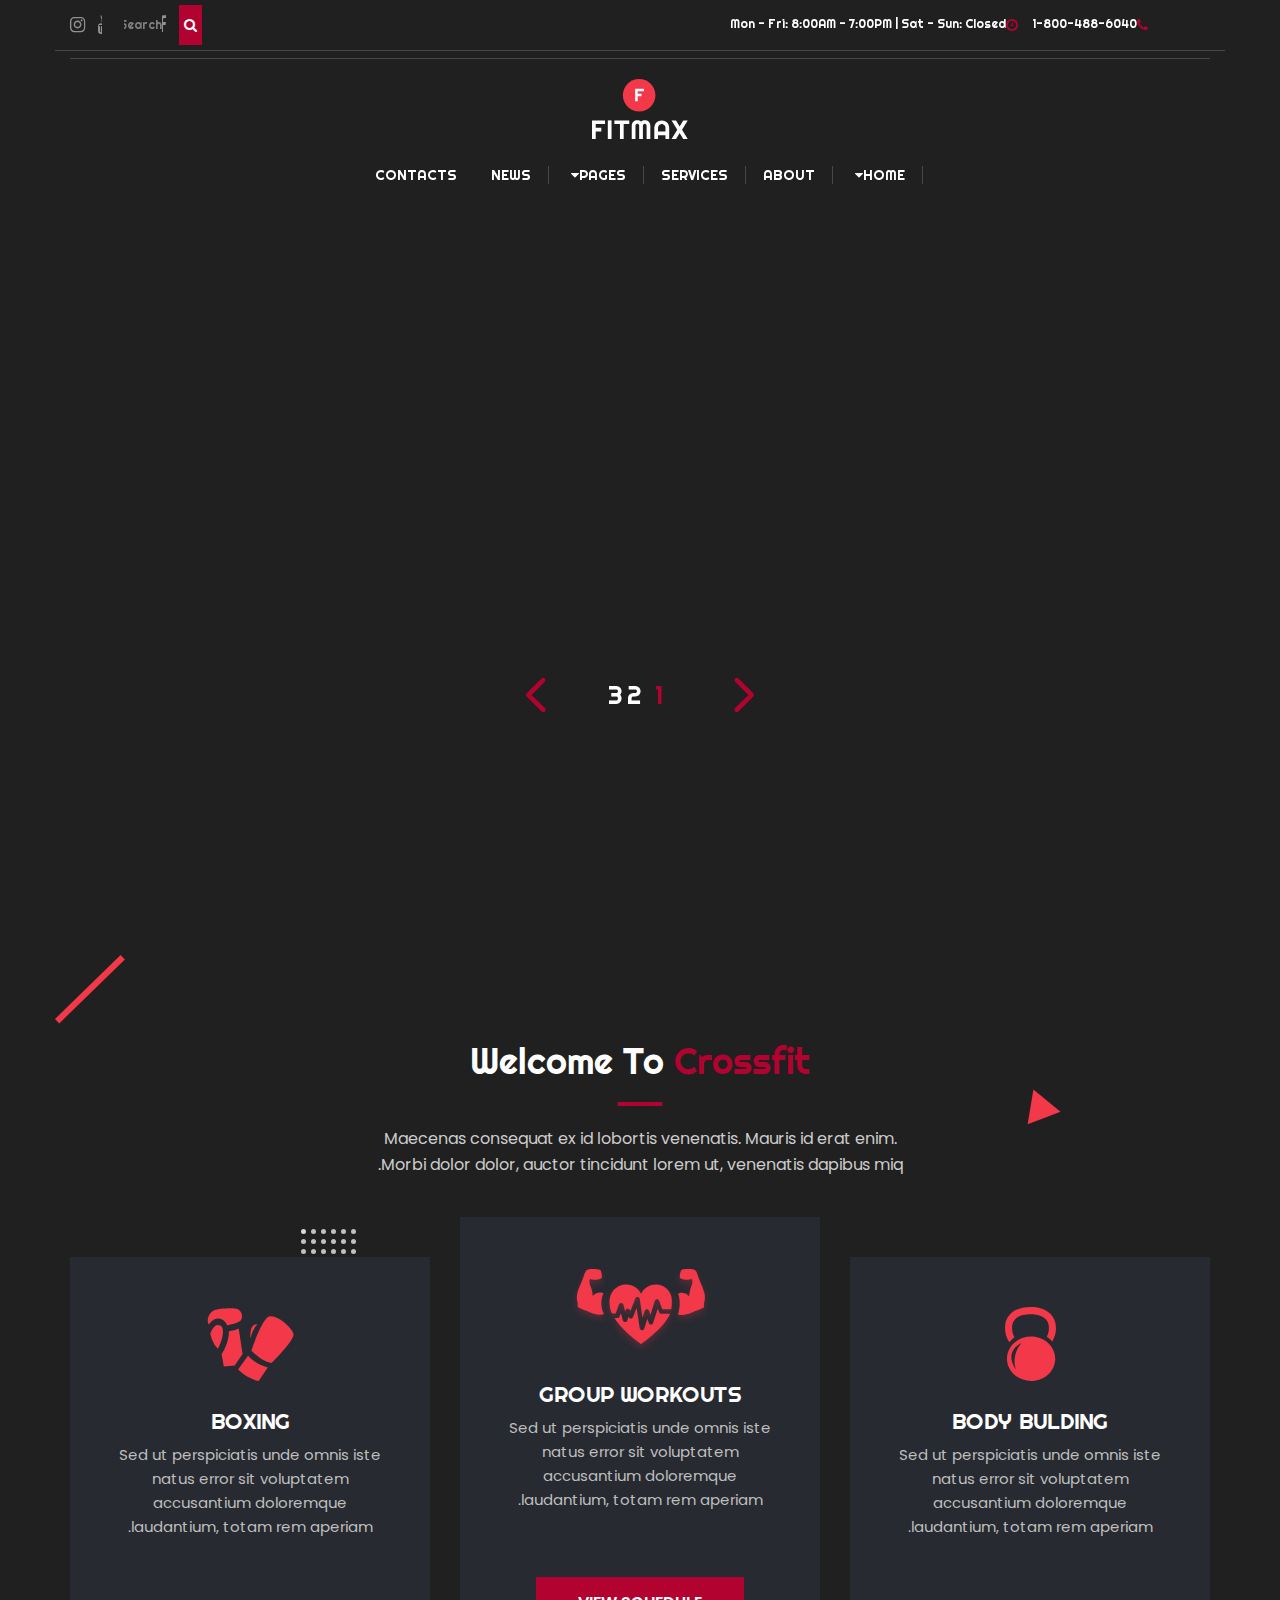
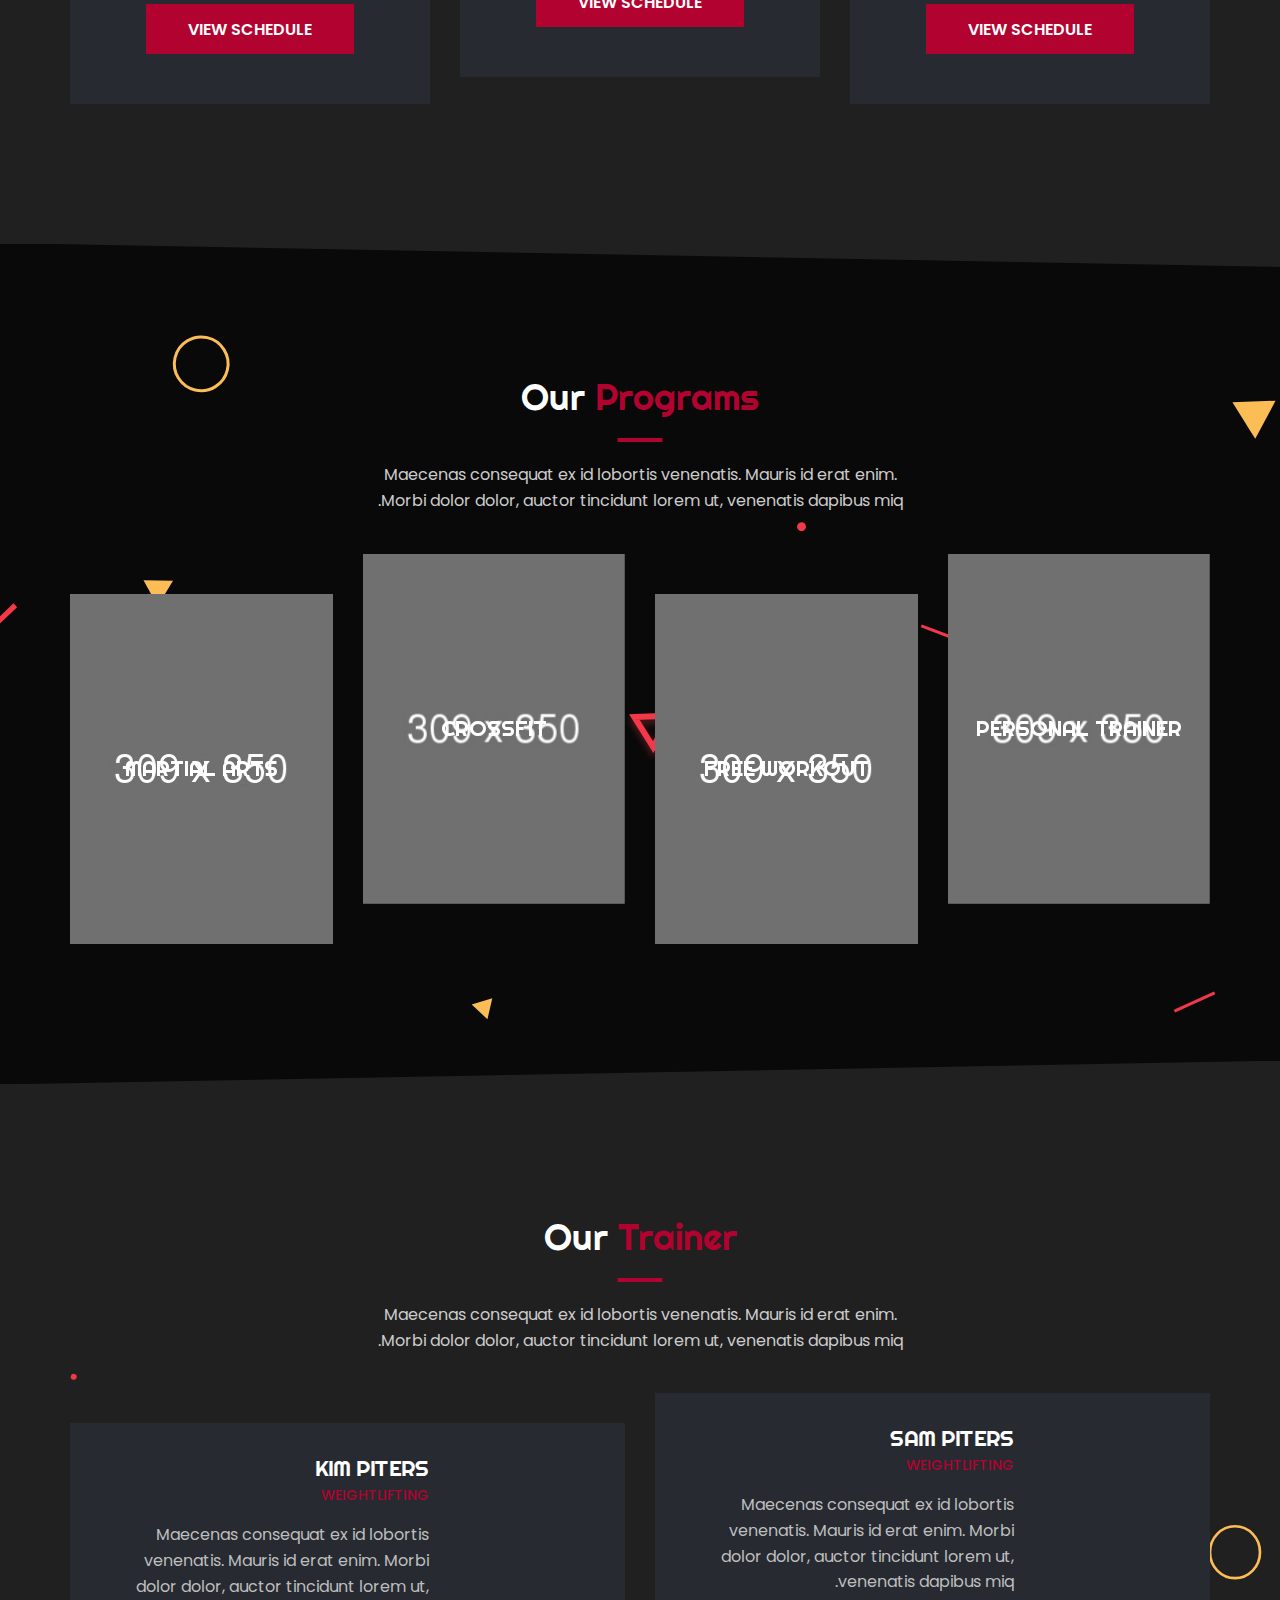
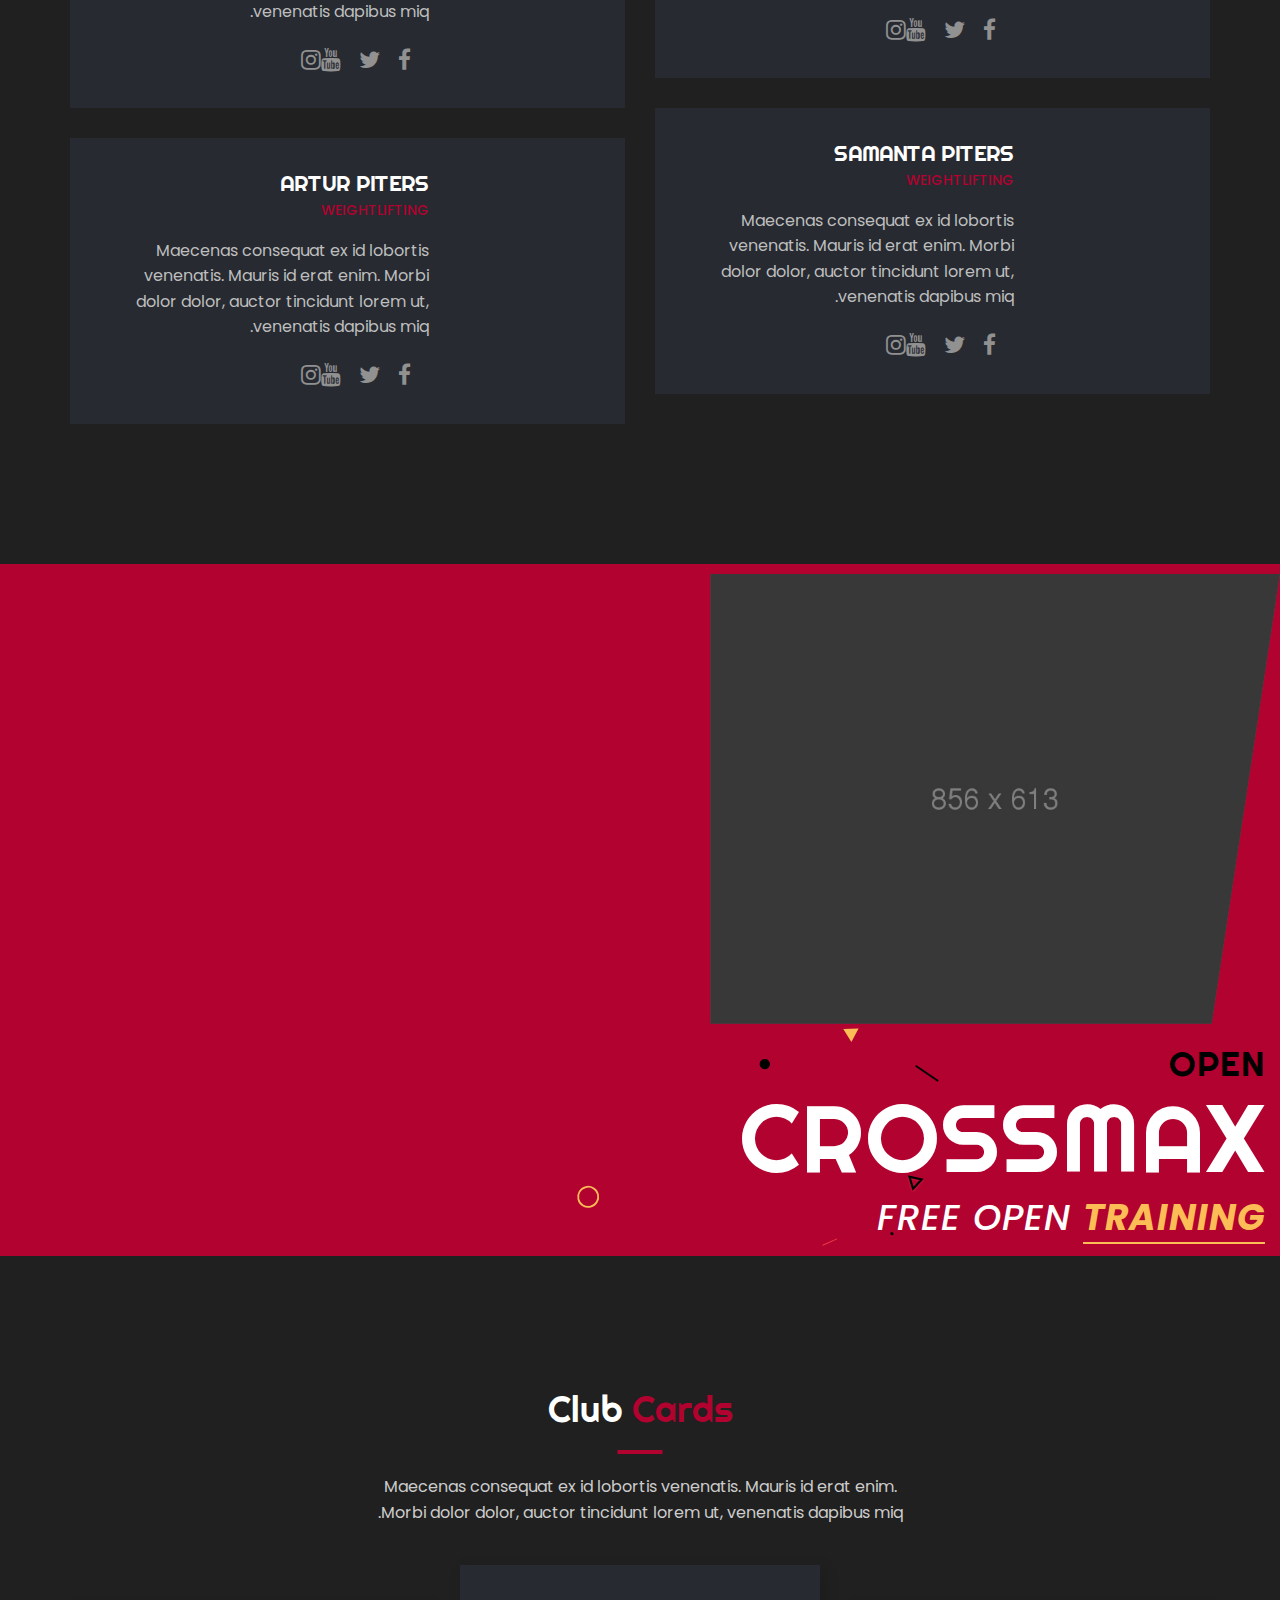
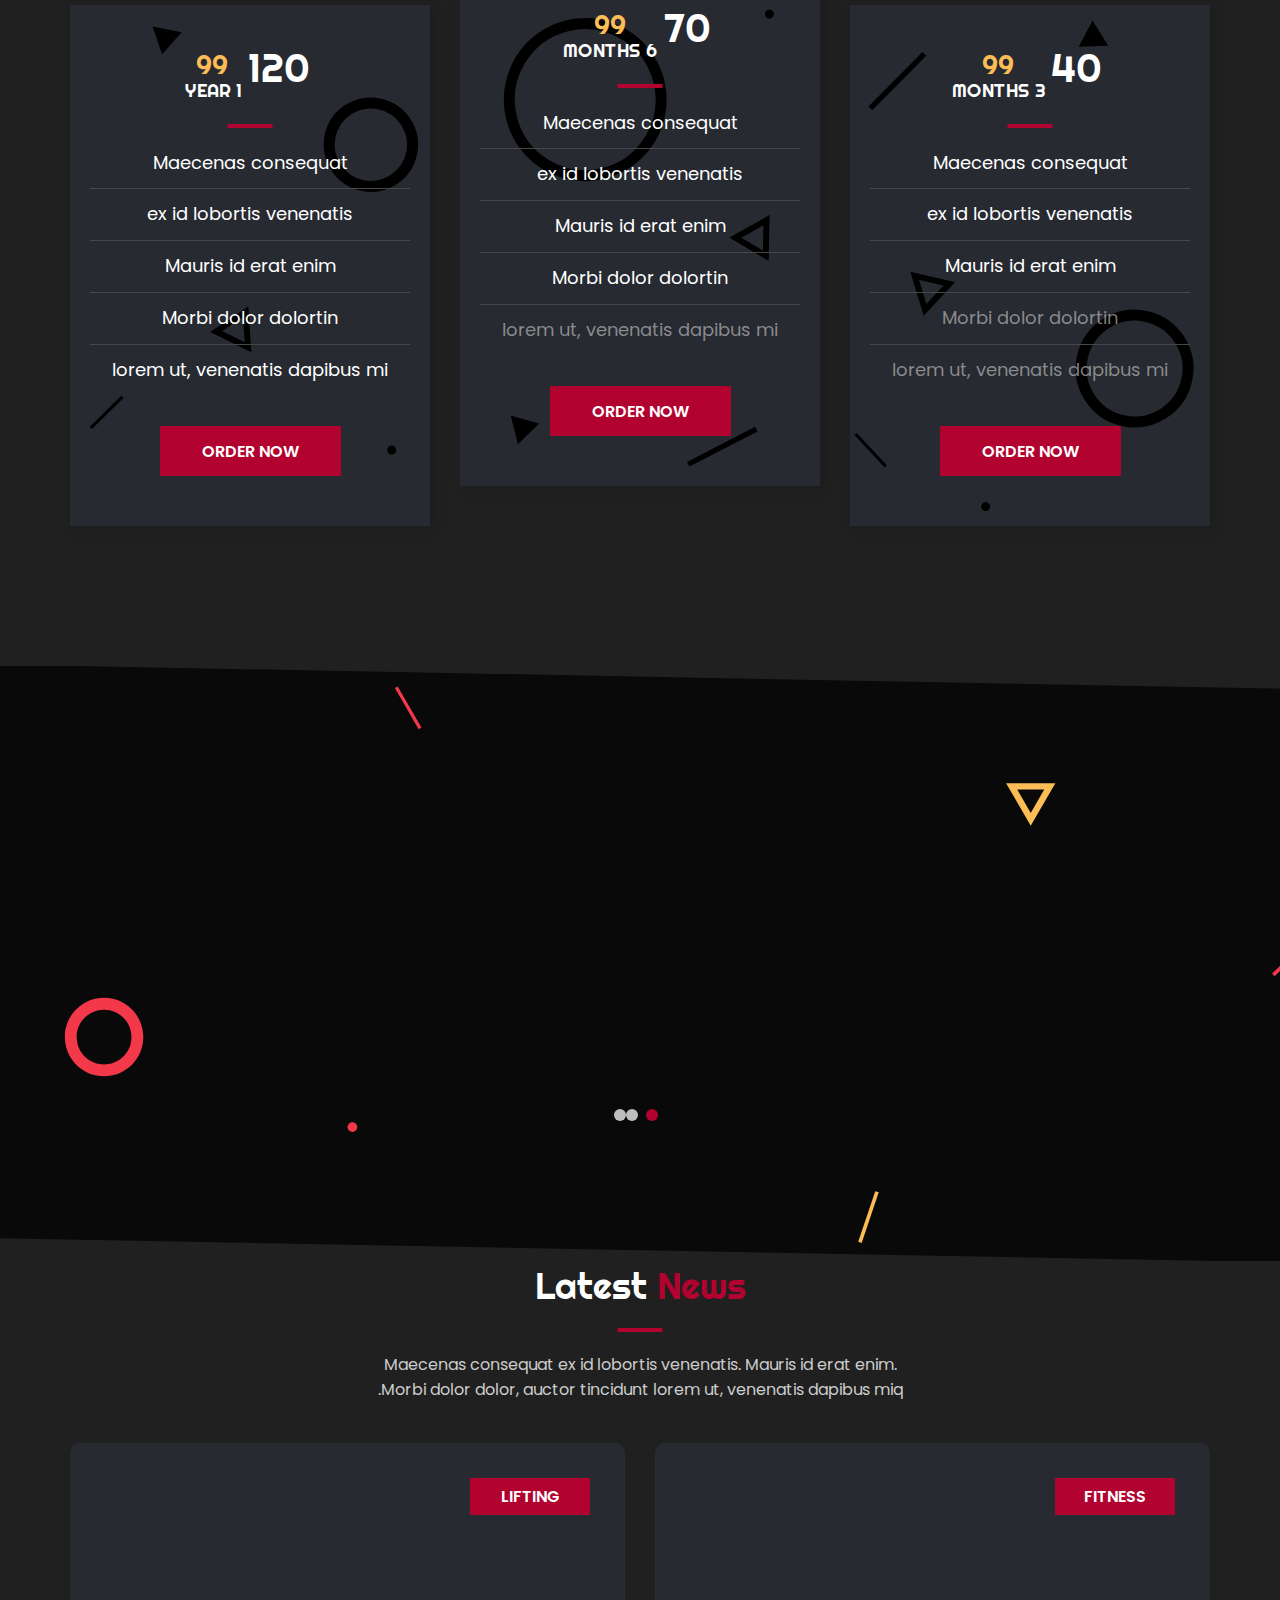
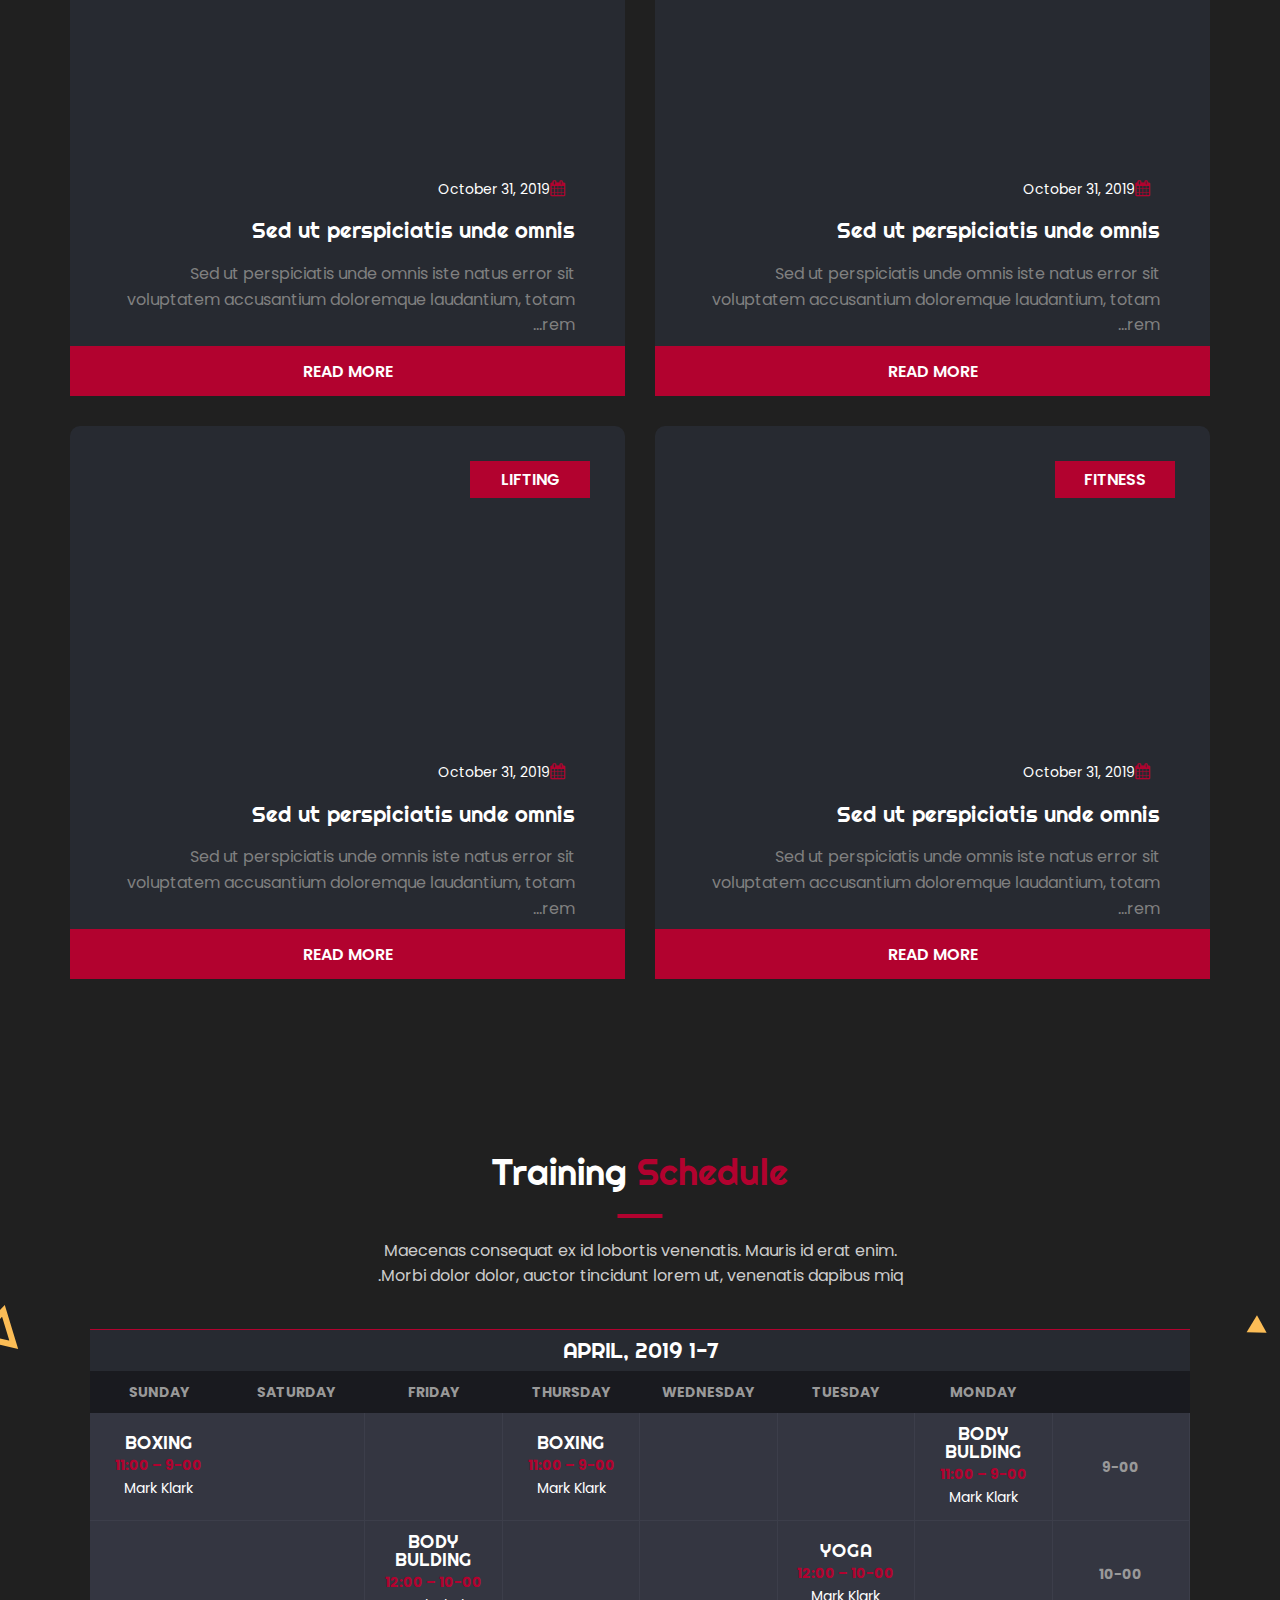
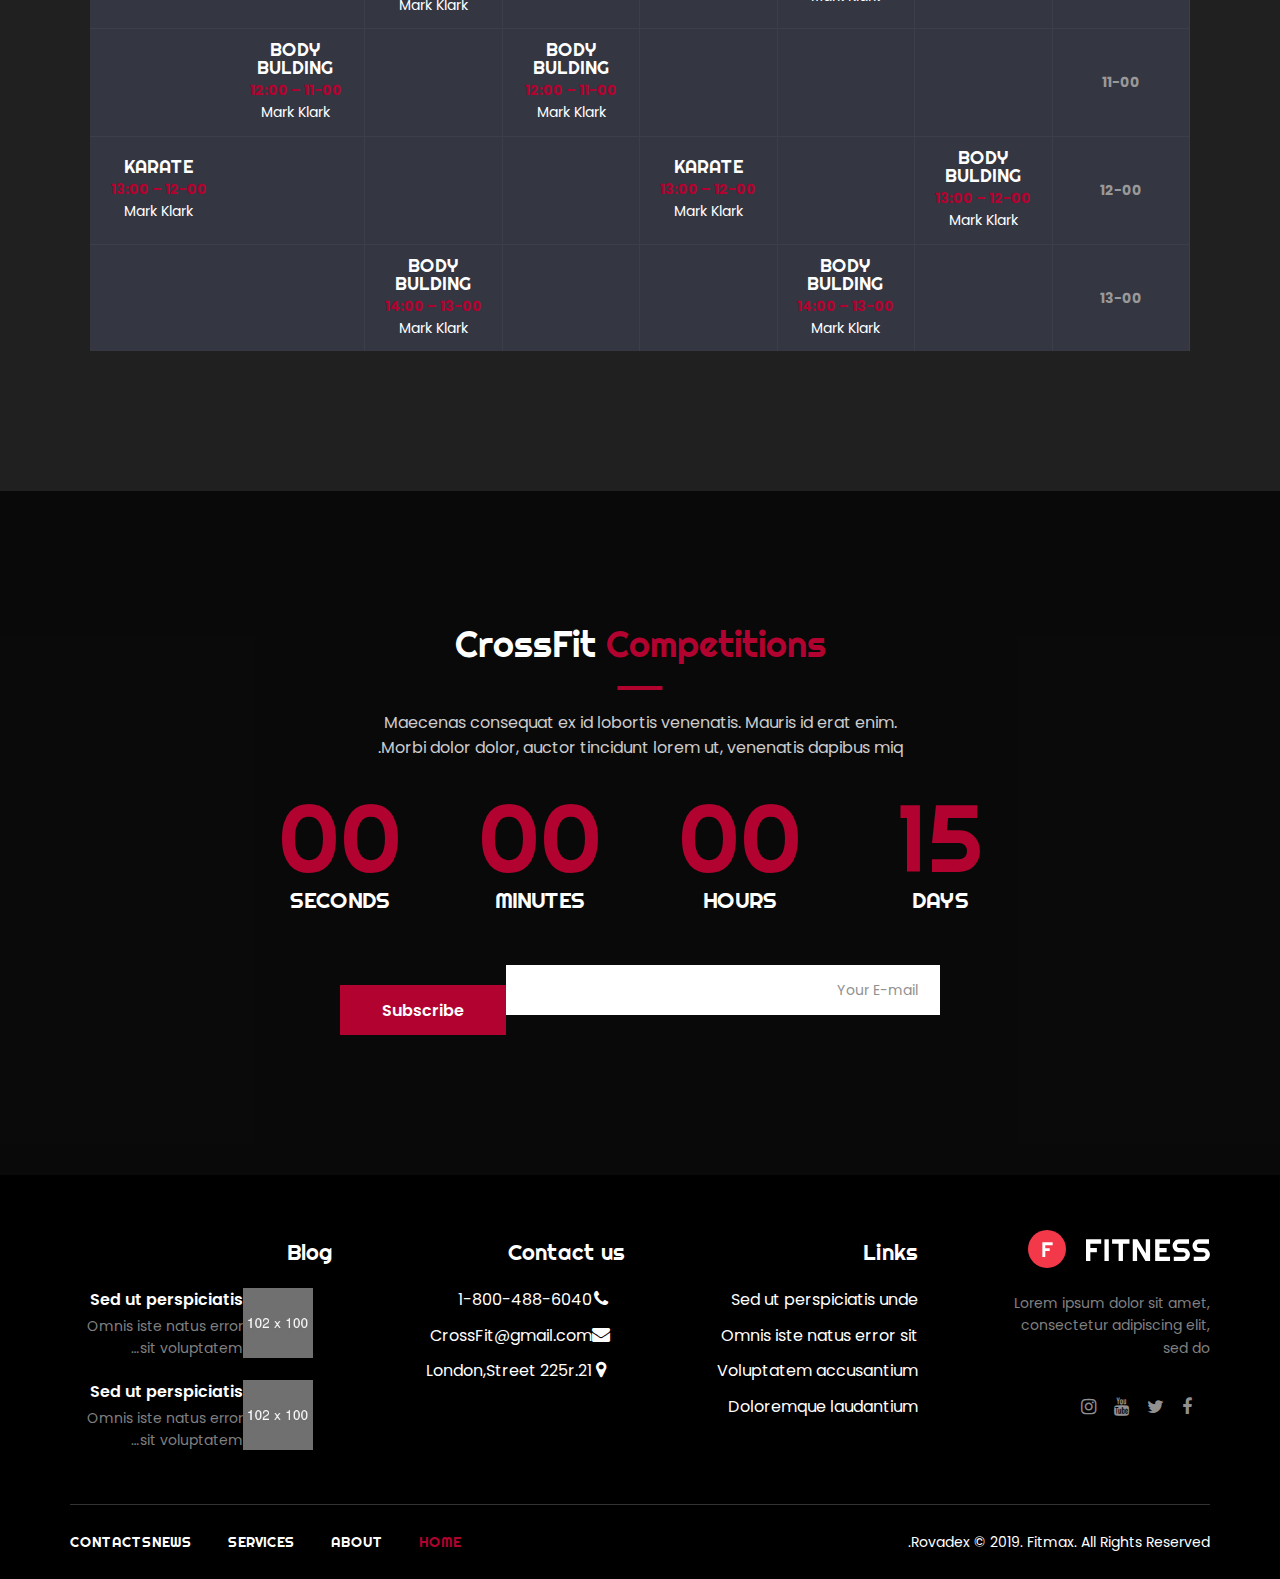
==== commit 25b255ea: "update form" ====
--- a/index copy.html
+++ b/index copy.html
@@ -1,15 +1,14 @@
 <!DOCTYPE html>
 <html lang="zxx">
-
 <head>
 	<meta charset="UTF-8">
-	<title>Prototype</title>
+	<title>Fitmax</title>
 	<!-- =================== META =================== -->
 	<meta name="keywords" content="">
 	<meta name="description" content="">
 	<meta name="format-detection" content="telephone=no">
 	<meta name="viewport" content="width=device-width, initial-scale=1, shrink-to-fit=no">
-	<link rel="shortcut icon" href="">
+	<link rel="shortcut icon" href="assets/img/favicon.png">
 	<!-- =================== STYLE =================== -->
 	<link rel="stylesheet" href="assets/css/slick.min.css">
 	<link rel="stylesheet" href="assets/css/bootstrap-grid.css">
@@ -32,9 +31,9 @@
 		</div>
 	</div>
 	<!--============== PRELOADER END ==============-->
-
+	
 	<!-- ================= HEADER ================= -->
-	<!-- <header class="header">
+	<header class="header">
 		<a href="#" class="nav-btn">
 			<span></span>
 			<span></span>
@@ -92,54 +91,283 @@
 				</nav>
 			</div>
 		</div>
-	</header> -->
+	</header>
 	<!-- =============== HEADER END =============== -->
 
 	<!-- ============ S-CROSSFIT-SLIDER ============ -->
-	<!-- <section class="s-crossfit-slider crossfit-slider-lite">
+	<section class="s-crossfit-slider">
 		<div class="crossfit-slider">
 			<div class="crossfit-slide">
-				<div class="crossfit-slide-bg" style="background-image: url(assets/img/bg/bg5.jpg);"></div>
+				<div class="crossfit-slider-effect effect-1">
+					<div data-hover-only="true" class="scene">
+						<span class="scene-item" data-depth="0.2" style="background-image: url(assets/img/effect-1.svg);"></span>
+					</div>
+				</div>
+				<div class="crossfit-slider-effect effect-2">
+					<div data-hover-only="true" class="scene">
+						<span class="scene-item" data-depth="0.4" style="background-image: url(assets/img/effect-2.svg);"></span>
+					</div>
+				</div>
+				<div class="crossfit-slide-bg" style="background-image: url(assets/img/slide-1.jpg);"></div>
 				<div class="container">
 					<div class="crossfit-slide-cover">
-						<h2 class="title">The <span>Title</span></h2>
-						<p>Lorem ipsum dolor sit amet, consectetur adipiscing elit. Vestibulum neque leo, mollis sed ultricies efficitur, auctor vel dolor. </p>
+						<h2 class="title">push <span>yourself</span></h2>
+						<p>Maecenas consequat ex id lobortis venenatis. Mauris id erat enim. Morbi dolor dolor, auctor tincidunt lorem ut, venenatis dapibus mi. Nunc venenatis sollicitudin nisl vel auctor.</p>
 					</div>
 				</div>
 			</div>
 			<div class="crossfit-slide">
+				<div class="crossfit-slider-effect effect-1">
+					<div data-hover-only="true" class="scene">
+						<span class="scene-item" data-depth="0.2" style="background-image: url(assets/img/effect-1.svg);"></span>
+					</div>
+				</div>
+				<div class="crossfit-slider-effect effect-2">
+					<div data-hover-only="true" class="scene">
+						<span class="scene-item" data-depth="0.4" style="background-image: url(assets/img/effect-2.svg);"></span>
+					</div>
+				</div>
 				<div class="crossfit-slide-bg" style="background-image: url(assets/img/slide-2.jpg);"></div>
 				<div class="container">
 					<div class="crossfit-slide-cover">
-						<h2 class="title">The <span>Title</span></h2>
-						<p>Lorem ipsum dolor sit amet, consectetur adipiscing elit. Vestibulum neque leo, mollis sed ultricies efficitur, auctor vel dolor. </p>
+						<h2 class="title">push <span>yourself</span></h2>
+						<p>Maecenas consequat ex id lobortis venenatis. Mauris id erat enim. Morbi dolor dolor, auctor tincidunt lorem ut, venenatis dapibus mi. Nunc venenatis sollicitudin nisl vel auctor.</p>
 					</div>
 				</div>
 			</div>
 			<div class="crossfit-slide">
+				<div class="crossfit-slider-effect effect-1">
+					<div data-hover-only="true" class="scene">
+						<span class="scene-item" data-depth="0.2" style="background-image: url(assets/img/effect-1.svg);"></span>
+					</div>
+				</div>
+				<div class="crossfit-slider-effect effect-2">
+					<div data-hover-only="true" class="scene">
+						<span class="scene-item" data-depth="0.4" style="background-image: url(assets/img/effect-2.svg);"></span>
+					</div>
+				</div>
 				<div class="crossfit-slide-bg" style="background-image: url(assets/img/slide-3.jpg);"></div>
 				<div class="container">
 					<div class="crossfit-slide-cover">
-						<h2 class="title">The <span>Title</span></h2>
-						<p>Lorem ipsum dolor sit amet, consectetur adipiscing elit. Vestibulum neque leo, mollis sed ultricies efficitur, auctor vel dolor. </p>
-					</div>
-				</div>
-			</div>
-		</div>
-		<div class="slider-navigation"></div>
-	</section> -->
+						<h2 class="title">push <span>yourself</span></h2>
+						<p>Maecenas consequat ex id lobortis venenatis. Mauris id erat enim. Morbi dolor dolor, auctor tincidunt lorem ut, venenatis dapibus mi. Nunc venenatis sollicitudin nisl vel auctor.</p>
+					</div>
+				</div>
+			</div>
+		</div>
+		<div class="slider-navigation">
+			<div class="container">
+				<div class="slider-navigation-cover"></div>
+			</div>
+		</div>
+	</section>
 	<!-- ========== S-CROSSFIT-SLIDER END ========== -->
 
+	<!-- ================ S-CROSSFIT ================ -->
+	<section class="s-crossfit">
+		<div class="container">
+			<img src="assets/img/placeholder-all.png" data-src="assets/img/group-circle-2.svg" alt="img" class="crossfit-icon-1 rx-lazy">
+			<img src="assets/img/placeholder-all.png" data-src="assets/img/line-red-1.svg" alt="img" class="crossfit-icon-2 rx-lazy">
+			<img src="assets/img/placeholder-all.png" data-src="assets/img/tringle-about-top.svg" alt="img" class="crossfit-icon-3 rx-lazy">
+			<h2 class="title-decor">Welcome To <span>Crossfit</span></h2>
+			<p class="slogan">Maecenas consequat ex id lobortis venenatis. Mauris id erat enim. Morbi dolor dolor, auctor tincidunt lorem ut, venenatis dapibus miq.</p>
+			<div class="row">
+				<div class="col-md-4 crossfit-col">
+					<div class="crossfit-item">
+						<img class="rx-lazy" src="assets/img/placeholder-all.png" data-src="assets/img/serv-1.svg" alt="img">
+						<h3>body bulding</h3>
+						<p>Sed ut perspiciatis unde omnis iste natus error sit voluptatem accusantium doloremque laudantium, totam rem aperiam.</p>
+						<a class="btn" href="program.html">view Schedule</a>
+					</div>
+				</div>
+				<div class="col-md-4 crossfit-col">
+					<div class="crossfit-item">
+						<img class="rx-lazy" src="assets/img/placeholder-all.png" data-src="assets/img/serv-2.svg" alt="img">
+						<h3>group workouts</h3>
+						<p>Sed ut perspiciatis unde omnis iste natus error sit voluptatem accusantium doloremque laudantium, totam rem aperiam.</p>
+						<a class="btn" href="program.html">view Schedule</a>
+					</div>
+				</div>
+				<div class="col-md-4 crossfit-col">
+					<div class="crossfit-item">
+						<img class="rx-lazy" src="assets/img/placeholder-all.png" data-src="assets/img/serv-3.svg" alt="img">
+						<h3>boxing</h3>
+						<p>Sed ut perspiciatis unde omnis iste natus error sit voluptatem accusantium doloremque laudantium, totam rem aperiam.</p>
+						<a class="btn" href="program.html">view Schedule</a>
+					</div>
+				</div>
+			</div>
+		</div>
+	</section>
+	<!-- ============== S-CROSSFIT END ============== -->
+
+	<!-- ============== S-OUR-PROGRAMS ============== -->
+	<section class="s-our-programs" style="background-image: url(assets/img/bg-programs.jpg);">
+		<div class="mask"></div>
+		<div class="our-programs-effect" style="background-image: url(assets/img/bg-programs.svg);"></div>
+		<div class="container">
+			<h2 class="title-decor">Our <span>Programs</span></h2>
+			<p class="slogan">Maecenas consequat ex id lobortis venenatis. Mauris id erat enim. Morbi dolor dolor, auctor tincidunt lorem ut, venenatis dapibus miq.</p>
+			<div class="row">
+				<div class="col-sm-6 col-md-3 program-col">
+					<div class="program-item">
+						<div class="program-item-front" style="background-image: url(assets/img/programs-1.jpg);">
+							<div class="program-item-inner">
+								<h3>Personal trainer</h3>
+							</div>
+						</div>
+						<div class="program-item-back" style="background-image: url(assets/img/programs-1.jpg);">
+							<div class="program-item-inner">
+								<h3>Personal trainer</h3>
+								<a href="program.html" class="btn">More</a>
+							</div>
+						</div>
+					</div>
+				</div>
+				<div class="col-sm-6 col-md-3 program-col">
+					<div class="program-item">
+						<div class="program-item-front" style="background-image: url(assets/img/programs-2.jpg);">
+							<div class="program-item-inner">
+								<h3>Free workout</h3>
+							</div>
+						</div>
+						<div class="program-item-back" style="background-image: url(assets/img/programs-2.jpg);">
+							<div class="program-item-inner">
+								<h3>Free workout</h3>
+								<a href="program.html" class="btn">More</a>
+							</div>
+						</div>
+					</div>
+				</div>
+				<div class="col-sm-6 col-md-3 program-col">
+					<div class="program-item">
+						<div class="program-item-front" style="background-image: url(assets/img/programs-3.jpg);">
+							<div class="program-item-inner">
+								<h3>CrossFit</h3>
+							</div>
+						</div>
+						<div class="program-item-back" style="background-image: url(assets/img/programs-3.jpg);">
+							<div class="program-item-inner">
+								<h3>CrossFit</h3>
+								<a href="program.html" class="btn">More</a>
+							</div>
+						</div>
+					</div>
+				</div>
+				<div class="col-sm-6 col-md-3 program-col">
+					<div class="program-item">
+						<div class="program-item-front" style="background-image: url(assets/img/programs-4.jpg);">
+							<div class="program-item-inner">
+								<h3>Martial Arts</h3>
+							</div>
+						</div>
+						<div class="program-item-back" style="background-image: url(assets/img/programs-4.jpg);">
+							<div class="program-item-inner">
+								<h3>Martial Arts</h3>
+								<a href="program.html" class="btn">More</a>
+							</div>
+						</div>
+					</div>
+				</div>
+			</div>
+		</div>
+	</section>
+	<!-- ============ S-OUR-PROGRAMS END ============ -->
+
+	<!-- =============== S-OUT-TRAINER =============== -->
+	<section class="s-out-trainer" style="background-image: url(assets/img/bg-contacts.svg);">
+		<div class="container">
+			<h2 class="title-decor">Our <span>Trainer</span></h2>
+			<p class="slogan">Maecenas consequat ex id lobortis venenatis. Mauris id erat enim. Morbi dolor dolor, auctor tincidunt lorem ut, venenatis dapibus miq.</p>
+			<div class="row">
+				<div class="col-md-6 out-trainer-col">
+					<div class="out-trainer-item">
+						<a href="trainer.html" class="out-trainer-img"><img class="rx-lazy" src="assets/img/placeholder-all.png" data-src="assets/img/trainer-1.jpg" alt="img"></a>
+						<div class="out-trainer-info">
+							<h3><a href="trainer.html">Sam piters</a></h3>
+							<div class="prof">Weightlifting</div>
+							<p>Maecenas consequat ex id lobortis venenatis. Mauris id erat enim. Morbi dolor dolor, auctor tincidunt lorem ut, venenatis dapibus miq.</p>
+							<ul class="social-list">
+								<li><a target="_blank" href="https://www.facebook.com/rovadex"><i class="fa fa-facebook" aria-hidden="true"></i></a></li>
+								<li><a target="_blank" href="https://twitter.com/RovadexStudio"><i class="fa fa-twitter" aria-hidden="true"></i></a></li>
+								<li><a target="_blank" href="https://www.youtube.com"><i class="fa fa-youtube" aria-hidden="true"></i></a></li>
+								<li><a target="_blank" href="https://www.instagram.com/rovadex"><i class="fa fa-instagram" aria-hidden="true"></i></a></li>
+							</ul>
+						</div>
+					</div>
+				</div>
+				<div class="col-md-6 out-trainer-col">
+					<div class="out-trainer-item">
+						<a href="trainer.html" class="out-trainer-img"><img class="rx-lazy" src="assets/img/placeholder-all.png" data-src="assets/img/trainer-2.jpg" alt="img"></a>
+						<div class="out-trainer-info">
+							<h3><a href="trainer.html">kim piters</a></h3>
+							<div class="prof">Weightlifting</div>
+							<p>Maecenas consequat ex id lobortis venenatis. Mauris id erat enim. Morbi dolor dolor, auctor tincidunt lorem ut, venenatis dapibus miq.</p>
+							<ul class="social-list">
+								<li><a target="_blank" href="https://www.facebook.com/rovadex"><i class="fa fa-facebook" aria-hidden="true"></i></a></li>
+								<li><a target="_blank" href="https://twitter.com/RovadexStudio"><i class="fa fa-twitter" aria-hidden="true"></i></a></li>
+								<li><a target="_blank" href="https://www.youtube.com"><i class="fa fa-youtube" aria-hidden="true"></i></a></li>
+								<li><a target="_blank" href="https://www.instagram.com/rovadex"><i class="fa fa-instagram" aria-hidden="true"></i></a></li>
+							</ul>
+						</div>
+					</div>
+				</div>
+				<div class="col-md-6 out-trainer-col">
+					<div class="out-trainer-item">
+						<a href="trainer.html" class="out-trainer-img"><img class="rx-lazy" src="assets/img/placeholder-all.png" data-src="assets/img/trainer-3.jpg" alt="img"></a>
+						<div class="out-trainer-info">
+							<h3><a href="trainer.html">Samanta piters</a></h3>
+							<div class="prof">Weightlifting</div>
+							<p>Maecenas consequat ex id lobortis venenatis. Mauris id erat enim. Morbi dolor dolor, auctor tincidunt lorem ut, venenatis dapibus miq.</p>
+							<ul class="social-list">
+								<li><a target="_blank" href="https://www.facebook.com/rovadex"><i class="fa fa-facebook" aria-hidden="true"></i></a></li>
+								<li><a target="_blank" href="https://twitter.com/RovadexStudio"><i class="fa fa-twitter" aria-hidden="true"></i></a></li>
+								<li><a target="_blank" href="https://www.youtube.com"><i class="fa fa-youtube" aria-hidden="true"></i></a></li>
+								<li><a target="_blank" href="https://www.instagram.com/rovadex"><i class="fa fa-instagram" aria-hidden="true"></i></a></li>
+							</ul>
+						</div>
+					</div>
+				</div>
+				<div class="col-md-6 out-trainer-col">
+					<div class="out-trainer-item">
+						<a href="trainer.html" class="out-trainer-img"><img class="rx-lazy" src="assets/img/placeholder-all.png" data-src="assets/img/trainer-4.jpg" alt="img"></a>
+						<div class="out-trainer-info">
+							<h3><a href="trainer.html">artur piters</a></h3>
+							<div class="prof">Weightlifting</div>
+							<p>Maecenas consequat ex id lobortis venenatis. Mauris id erat enim. Morbi dolor dolor, auctor tincidunt lorem ut, venenatis dapibus miq.</p>
+							<ul class="social-list">
+								<li><a target="_blank" href="https://www.facebook.com/rovadex"><i class="fa fa-facebook" aria-hidden="true"></i></a></li>
+								<li><a target="_blank" href="https://twitter.com/RovadexStudio"><i class="fa fa-twitter" aria-hidden="true"></i></a></li>
+								<li><a target="_blank" href="https://www.youtube.com"><i class="fa fa-youtube" aria-hidden="true"></i></a></li>
+								<li><a target="_blank" href="https://www.instagram.com/rovadex"><i class="fa fa-instagram" aria-hidden="true"></i></a></li>
+							</ul>
+						</div>
+					</div>
+				</div>
+			</div>
+		</div>
+	</section>
+	<!-- ============= S-OUT-TRAINER END ============= -->
+
+	<!-- ============ S-CROSSFIT-BANNER ============ -->
+	<section class="s-crossfit-banner">
+		<div class="crossfit-banner-left" style="background-image: url(assets/img/crossmax-2.jpg);"></div>
+		<div class="crossfit-banner-right">
+			<div class="text-top">open</div>
+			<h2>crossmax</h2>
+			<div class="text-bottom">free open <a href="program.html">training</a></div>
+		</div>
+	</section>
+	<!-- ========== S-CROSSFIT-BANNER END ========== -->
 
 	<!-- ============== S-CLUB-CARDS ============== -->
 	<section class="s-club-cards">
 		<div class="container">
-			<h2 class="title-decor">The <span>Plans</span></h2>
-			<p class="slogan">Lorem ipsum dolor sit amet, consectetur adipiscing elit.Lorem ipsum dolor sit amet,
-				consectetur adipiscing elit.</p>
+			<h2 class="title-decor">Club <span>Cards</span></h2>
+			<p class="slogan">Maecenas consequat ex id lobortis venenatis. Mauris id erat enim. Morbi dolor dolor, auctor tincidunt lorem ut, venenatis dapibus miq.</p>
 			<div class="row">
 				<div class="col-md-4 club-card-col">
-					<div class="club-card-item">
+					<div class="club-card-item" style="background-image: url(assets/img/bg-price-1.svg);">
 						<div class="price-cover">
 							<div class="price">40</div>
 							<div class="date"><span>99</span>3 months</div>
@@ -151,11 +379,11 @@
 							<li class="item-excluded">Morbi dolor dolortin</li>
 							<li class="item-excluded">lorem ut, venenatis dapibus mi</li>
 						</ul>
-						<a href="program.html" class="btn">Subscribe</a>
+						<a href="program.html" class="btn">order now</a>
 					</div>
 				</div>
 				<div class="col-md-4 club-card-col">
-					<div class="club-card-item">
+					<div class="club-card-item" style="background-image: url(assets/img/bg-price-2.svg);">
 						<div class="price-cover">
 							<div class="price">70</div>
 							<div class="date"><span>99</span>6 months</div>
@@ -167,11 +395,11 @@
 							<li>Morbi dolor dolortin</li>
 							<li class="item-excluded">lorem ut, venenatis dapibus mi</li>
 						</ul>
-						<a href="program.html" class="btn">Subscribe</a>
+						<a href="program.html" class="btn">order now</a>
 					</div>
 				</div>
 				<div class="col-md-4 club-card-col">
-					<div class="club-card-item">
+					<div class="club-card-item" style="background-image: url(assets/img/bg-price-3.svg);">
 						<div class="price-cover">
 							<div class="price">120</div>
 							<div class="date"><span>99</span>1 year</div>
@@ -183,7 +411,7 @@
 							<li>Morbi dolor dolortin</li>
 							<li>lorem ut, venenatis dapibus mi</li>
 						</ul>
-						<a href="program.html" class="btn">Subscribe</a>
+						<a href="program.html" class="btn">order now</a>
 					</div>
 				</div>
 			</div>
@@ -191,131 +419,310 @@
 	</section>
 	<!-- ============ S-CLUB-CARDS END ============ -->
 
-	<!-- ============== S-ABOUT-PROGRAM ============== -->
-	<section class="s-about">
+	<!-- ============== S-TESTIMONIALS ============== -->
+	<section class="s-testimonials" style="background-image: url(assets/img/bg-testimonials.jpg);">
+		<div class="mask"></div>
+		<img class="testimonials-effect" src="assets/img/bg-testimonials.svg" alt="effect">
 		<div class="container">
-			<!-- <img class="about-effect-tringle" src="assets/img/tringle-about-top.svg" alt="img"> -->
-			<div class="row about-row">
-				<div class="col-md-5 about-img-col">
-					<div class="about-img-cover">
-						<div class="about-img-1">
-							<img class="about-img-effect-1" src="assets/img/square-yellow.svg" alt="img">
-							<img class="about-img-effect-2" src="assets/img/group-circle-2.svg" alt="img">
-							<img src="assets/img/bg1.jpg" alt="img">
-						</div>
-						<div class="about-img-2">
-							<img src="assets/img/about-top-3.jpg" alt="img">
-						</div>
-					</div>
-				</div>
-				<div class="col-md-7 about-info-cover">
-					<h2 class="title-decor">Notes and Conditions for <span>Subscription</span></h2>
-					<div class="text">
-						<p>Lorem ipsum dolor sit amet, consectetur adipiscing elit, sed do eiusmmpor incididunt ut
-							labore et dolore magna aliqua. Ut enim ad minim veniam, quis nostrud. Lorem ipsum dolor sit
-							amet, consectetur adipiscing elit, sed do eiusmod tempor.</p>
-						<p>Lorem ipsum dolor sit amet, consectetur adipiscing elit, sed do eiusmod tempor incididunt ut
-							labore et dolore magna aliqua. Ut <a href="contacts.html">enim ad minim</a> veniam, quis
-							nostrud exercitation ullamco laboris nisi ut aliquip ex ea commodo consequat. Duis aute
-							irure dolor in reprehenderit in voluptate velit esse cillum dolore eu fugiat nulla pariatur.
-						</p>
-					</div>
-					<!-- <ul class="about-cont">
-							<li><i class="fa fa-phone" aria-hidden="true"></i><a href="tel:18004886040">1-0000-000-0000</a></li>
-							<li><i class="fa fa-envelope" aria-hidden="true"></i><a href="mailto:info@gmail.com">info@gmail.com</a></li>
-						</ul>
-						<ul class="social-list">
-							<li><a target="_blank" href="https://www.facebook.com/rovadex"><i class="fa fa-facebook" aria-hidden="true"></i></a></li>
-							<li><a target="_blank" href="https://twitter.com/RovadexStudio"><i class="fa fa-twitter" aria-hidden="true"></i></a></li>
-							<li><a target="_blank" href="https://www.youtube.com"><i class="fa fa-youtube" aria-hidden="true"></i></a></li>
-							<li><a target="_blank" href="https://www.instagram.com/rovadex"><i class="fa fa-instagram" aria-hidden="true"></i></a></li>
-						</ul> -->
-				</div>
-			</div>
-		</div>
-	</section>
-	<!-- ============ S-ABOUT-PROGRAM END ============ -->
-
-	<!-- ============ S-CROSSFIT-BANNER ============ -->
-	<section class="s-crossfit-banner">
-		<!-- <div class="crossfit-banner-left" style="background-image: url(assets/img/crossmax-2.jpg);"></div> -->
-		<div class="crossfit-banner-center">
-			<!-- <div class="text-top">Discount for students</div>
-			<h2>crossmax</h2> -->
-			<div class="text-bottom">Discount for <a href="">students</a></div>
-		</div>
-	</section>
-	<!-- ========== S-CROSSFIT-BANNER END ========== -->
-
-
-	<!-- ================ S-CONTACTS ================ -->
-	<section class="s-contacts" >
+			<div class="testimonials-slider">
+				<div class="testimonial-slide">
+					<p>“Phasellus vestibulum nec dolor quis varius. Lorem ipsum dolor sit amet, consectetur adipiscing elit. Phasellus gravida magna sit amet euismod lacinia. Lorem ipsum dolor sit amet, consectetur adipiscing elit”</p>
+					<img src="assets/img/testimonials-1.png" alt="img">
+					<h3 class="name">Anna Piters</h3>
+					<div class="prof">our client</div>
+				</div>
+				<div class="testimonial-slide">
+					<p>“Phasellus vestibulum nec dolor quis varius. Lorem ipsum dolor sit amet, consectetur adipiscing elit. Phasellus gravida magna sit amet euismod lacinia. Lorem ipsum dolor sit amet, consectetur adipiscing elit”</p>
+					<img src="assets/img/testimonials-2.png" alt="img">
+					<h3 class="name">Mark Klark</h3>
+					<div class="prof">our client</div>
+				</div>
+				<div class="testimonial-slide">
+					<p>“Phasellus vestibulum nec dolor quis varius. Lorem ipsum dolor sit amet, consectetur adipiscing elit. Phasellus gravida magna sit amet euismod lacinia. Lorem ipsum dolor sit amet, consectetur adipiscing elit”</p>
+					<img src="assets/img/testimonials-3.png" alt="img">
+					<h3 class="name">Kat Smith</h3>
+					<div class="prof">our client</div>
+				</div>
+			</div>
+		</div>
+	</section>
+	<!-- ============ S-TESTIMONIALS END ============ -->
+
+	<!--================ RELATED POSTS ================-->
+	<section class="s-related-posts home-related-posts">
 		<div class="container">
-			<h2 class="title-decor">The <span>Form</span></h2>
-			<p class="slogan">Lorem ipsum dolor sit amet, consectetur adipiscing elit. Phasellus at condimentum neque. Lorem ipsum dolor sit amet, consectetur adipiscing elit. Phasellus at condimentum neque. </p>
-
-			<form id='contactform' action="assets/php/contact.php" name="contactform">
-				<div class="row justify-content-center">
-
-					<div class="col-md-6 col-12 ">
-
-						<ul class="form-cover">
-							<li class="inp-name">
-								<label>Field1 * (required)</label>
-								<input id="name" type="text" name="your-name">
-							</li>
-							<li class="inp-email">
-								<label>Field2 * (required)</label>
-								<input id="email" type="email" name="your-email">
-							</li>
-							<li class="inp-text">
-								<label>Field3 * (required)</label>
-								<textarea id="comments" name="your-text"></textarea>
-							</li>
-						</ul>
-						
-					</div>
-					<div class="col-md-6 col-12 ">
-
-						<ul class="form-cover">
-							<li class="inp-name">
-								<label>Field4 * (required)</label>
-								<input id="name" type="text" name="your-name">
-							</li>
-							<li class="inp-email">
-								<label>Field5 * (required)</label>
-								<input id="email" type="email" name="your-email">
-							</li>
-							<li class="inp-text">
-								<label>Field6 * (required)</label>
-								<textarea id="comments" name="your-text"></textarea>
-							</li>
-						</ul>
-						
-					</div>
-					<div class="checkbox-wrap">
-						<div class="checkbox-cover">
-							<input type="checkbox">
-							<p>I have read all terms and conditions and undertake to abide by them.</p>
-						</div>
-					</div>
-					<div class="col-md-12 col-12 ">
-						<div class="btn-form-cover">
-							<button id="#submit" type="submit" class="btn">Send </button>
-						</div>
-					</div>
-				</div>
-
+			<h2 class="title-decor">Latest <span>News</span></h2>
+			<p class="slogan">Maecenas consequat ex id lobortis venenatis. Mauris id erat enim. Morbi dolor dolor, auctor tincidunt lorem ut, venenatis dapibus miq.</p>
+			<div class="row">
+				<div class="col-md-6 related-post-col">
+					<div class="post-item-cover">
+						<div class="post-header">
+							<div class="related-post-categ">fitness</div>
+							<div class="post-thumbnail">
+								<a href="single-blog.html"><img class="rx-lazy" src="assets/img/placeholder-all.png" data-src="assets/img/blog-4.jpg" alt="img"></a>
+							</div>
+						</div>
+						<div class="post-content">
+							<div class="meta">
+								<span class="post-date"><i class="fa fa-calendar" aria-hidden="true"></i>October 31, 2019</span>
+							</div>
+							<h3 class="title"><a href="single-blog.html">Sed ut perspiciatis unde omnis</a></h3>
+							<div class="text">
+								<p>Sed ut perspiciatis unde omnis iste natus error sit voluptatem accusantium doloremque laudantium, totam rem...</p>
+							</div>
+						</div>
+						<div class="post-footer">
+							<div class="meta">
+								<span class="post-by"><i class="fa fa-user" aria-hidden="true"></i><a href="#">By Rovadex</a></span>
+								<span class="post-comment"><i class="fa fa-comment" aria-hidden="true"></i><a href="#">2 Comments(s)</a></span>
+							</div>
+							<a href="single-blog.html" class="btn"><span>read more</span></a>
+						</div>
+					</div>
+				</div>
+				<div class="col-md-6 related-post-col">
+					<div class="post-item-cover">
+						<div class="post-header">
+							<div class="related-post-categ">lifting</div>
+							<div class="post-thumbnail">
+								<a href="single-blog.html"><img class="rx-lazy" src="assets/img/placeholder-all.png" data-src="assets/img/blog-1.jpg" alt="img"></a>
+							</div>
+						</div>
+						<div class="post-content">
+							<div class="meta">
+								<span class="post-date"><i class="fa fa-calendar" aria-hidden="true"></i>October 31, 2019</span>
+							</div>
+							<h3 class="title"><a href="single-blog.html">Sed ut perspiciatis unde omnis</a></h3>
+							<div class="text">
+								<p>Sed ut perspiciatis unde omnis iste natus error sit voluptatem accusantium doloremque laudantium, totam rem...</p>
+							</div>
+						</div>
+						<div class="post-footer">
+							<div class="meta">
+								<span class="post-by"><i class="fa fa-user" aria-hidden="true"></i><a href="#">By Rovadex</a></span>
+								<span class="post-comment"><i class="fa fa-comment" aria-hidden="true"></i><a href="#">2 Comments(s)</a></span>
+							</div>
+							<a href="single-blog.html" class="btn"><span>read more</span></a>
+						</div>
+					</div>
+				</div>
+				<div class="col-md-6 related-post-col">
+					<div class="post-item-cover">
+						<div class="post-header">
+							<div class="related-post-categ">fitness</div>
+							<div class="post-thumbnail">
+								<a href="single-blog.html"><img class="rx-lazy" src="assets/img/placeholder-all.png" data-src="assets/img/blog-3.jpg" alt="img"></a>
+							</div>
+						</div>
+						<div class="post-content">
+							<div class="meta">
+								<span class="post-date"><i class="fa fa-calendar" aria-hidden="true"></i>October 31, 2019</span>
+							</div>
+							<h3 class="title"><a href="single-blog.html">Sed ut perspiciatis unde omnis</a></h3>
+							<div class="text">
+								<p>Sed ut perspiciatis unde omnis iste natus error sit voluptatem accusantium doloremque laudantium, totam rem...</p>
+							</div>
+						</div>
+						<div class="post-footer">
+							<div class="meta">
+								<span class="post-by"><i class="fa fa-user" aria-hidden="true"></i><a href="#">By Rovadex</a></span>
+								<span class="post-comment"><i class="fa fa-comment" aria-hidden="true"></i><a href="#">2 Comments(s)</a></span>
+							</div>
+							<a href="single-blog.html" class="btn"><span>read more</span></a>
+						</div>
+					</div>
+				</div>
+				<div class="col-md-6 related-post-col">
+					<div class="post-item-cover">
+						<div class="post-header">
+							<div class="related-post-categ">lifting</div>
+							<div class="post-thumbnail">
+								<a href="single-blog.html"><img class="rx-lazy" src="assets/img/placeholder-all.png" data-src="assets/img/blog-2.jpg" alt="img"></a>
+							</div>
+						</div>
+						<div class="post-content">
+							<div class="meta">
+								<span class="post-date"><i class="fa fa-calendar" aria-hidden="true"></i>October 31, 2019</span>
+							</div>
+							<h3 class="title"><a href="single-blog.html">Sed ut perspiciatis unde omnis</a></h3>
+							<div class="text">
+								<p>Sed ut perspiciatis unde omnis iste natus error sit voluptatem accusantium doloremque laudantium, totam rem...</p>
+							</div>
+						</div>
+						<div class="post-footer">
+							<div class="meta">
+								<span class="post-by"><i class="fa fa-user" aria-hidden="true"></i><a href="#">By Rovadex</a></span>
+								<span class="post-comment"><i class="fa fa-comment" aria-hidden="true"></i><a href="#">2 Comments(s)</a></span>
+							</div>
+							<a href="single-blog.html" class="btn"><span>read more</span></a>
+						</div>
+					</div>
+				</div>
+			</div>
+		</div>
+	</section>
+	<!--============== RELATED POSTS END ==============-->
+
+	<!-- =========== S-TRAINING-SCHEDULE =========== -->
+	<section class="s-training-schedule" style="background-image: url(assets/img/bg-table-1.svg);">
+		<div class="container">
+			<h2 class="title-decor">Training <span>Schedule</span></h2>
+			<p class="slogan">Maecenas consequat ex id lobortis venenatis. Mauris id erat enim. Morbi dolor dolor, auctor tincidunt lorem ut, venenatis dapibus miq.</p>
+			<div class="training-schedule-cover">
+				<h3 class="training-schedule-top">1-7 APRIL, 2019</h3>
+				<div class="training-schedule-table">
+					<table>
+						<thead>
+							<th></th>
+							<th>monday</th>
+							<th>tuesday</th>
+							<th>wednesday</th>
+							<th>thursday</th>
+							<th>friday</th>
+							<th>saturday</th>
+							<th>sunday</th>
+						</thead>
+						<tbody>
+							<tr>
+								<td>9-00</td>
+								<td>
+									<h4>body bulding</h4>
+									<div class="date">9-00 – 11:00</div>
+									<div class="name">Mark Klark</div>
+								</td>
+								<td></td>
+								<td></td>
+								<td>
+									<h4>boxing</h4>
+									<div class="date">9-00 – 11:00</div>
+									<div class="name">Mark Klark</div>
+								</td>
+								<td></td>
+								<td></td>
+								<td>
+									<h4>boxing</h4>
+									<div class="date">9-00 – 11:00</div>
+									<div class="name">Mark Klark</div>
+								</td>
+							</tr>
+							<tr>
+								<td>10-00</td>
+								<td></td>
+								<td>
+									<h4>yoga</h4>
+									<div class="date">10-00 – 12:00</div>
+									<div class="name">Mark Klark</div>
+								</td>
+								<td></td>
+								<td></td>
+								<td>
+									<h4>body bulding</h4>
+									<div class="date">10-00 – 12:00</div>
+									<div class="name">Mark Klark</div>
+								</td>
+								<td></td>
+								<td></td>
+							</tr>
+							<tr>
+								<td>11-00</td>
+								<td></td>
+								<td></td>
+								<td></td>
+								<td>
+									<h4>body bulding</h4>
+									<div class="date">11-00 – 12:00</div>
+									<div class="name">Mark Klark</div>
+								</td>
+								<td></td>
+								<td>
+									<h4>body bulding</h4>
+									<div class="date">11-00 – 12:00</div>
+									<div class="name">Mark Klark</div>
+								</td>
+								<td></td>
+							</tr>
+							<tr>
+								<td>12-00</td>
+								<td>
+									<h4>body bulding</h4>
+									<div class="date">12-00 – 13:00</div>
+									<div class="name">Mark Klark</div>
+								</td>
+								<td></td>
+								<td>
+									<h4>karate</h4>
+									<div class="date">12-00 – 13:00</div>
+									<div class="name">Mark Klark</div>
+								</td>
+								<td></td>
+								<td></td>
+								<td></td>
+								<td>
+									<h4>karate</h4>
+									<div class="date">12-00 – 13:00</div>
+									<div class="name">Mark Klark</div>
+								</td>
+							</tr>
+							<tr>
+								<td>13-00</td>
+								<td></td>
+								<td>
+									<h4>body bulding</h4>
+									<div class="date">13-00 – 14:00</div>
+									<div class="name">Mark Klark</div>
+								</td>
+								<td></td>
+								<td></td>
+								<td>
+									<h4>body bulding</h4>
+									<div class="date">13-00 – 14:00</div>
+									<div class="name">Mark Klark</div>
+								</td>
+								<td></td>
+								<td></td>
+							</tr>
+						</tbody>
+					</table>
+				</div>
+			</div>
+		</div>
+	</section>
+	<!-- ========= S-TRAINING-SCHEDULE END ========= -->
+
+	<!-- ================== FOOTER ================== -->
+	<section class="s-counter" style="background-image: url(assets/img/bg-2.jpg);">
+		<div class="mask"></div>
+		<div class="container">
+			<h2 class="title-decor">CrossFit <span>Competitions</span></h2>
+			<p class="slogan">Maecenas consequat ex id lobortis venenatis. Mauris id erat enim. Morbi dolor dolor, auctor tincidunt lorem ut, venenatis dapibus miq.</p>
+			<div id="clockdiv">
+				<div class="clock-item">
+					<span class="days"></span>
+					<div class="smalltext">Days</div>
+				</div>
+				<div class="clock-item">
+					<span class="hours"></span>
+					<div class="smalltext">Hours</div>
+				</div>
+				<div class="clock-item">
+					<span class="minutes"></span>
+					<div class="smalltext">Minutes</div>
+				</div>
+				<div class="clock-item">
+					<span class="seconds"></span>
+					<div class="smalltext">Seconds</div>
+				</div>
+			</div>
+			<form class="subscribe-form">
+				<input class="inp-form" type="email" name="subscribe" placeholder="Your E-mail">
+				<button type="submit" class="btn">Subscribe</button>
 			</form>
-			<div id="message"></div>
-		</div>
-	</section>
-	<!-- ============== S-CONTACTS-END ============== -->
-
-
-
+		</div>
+	</section>
 	<!-- ================== FOOTER ================== -->
-	<!-- <footer>
+
+	<!-- ================== FOOTER ================== -->
+	<footer>
 		<div class="container">
 			<div class="row">
 				<div class="col-sm-6 col-lg-3 footer-item-logo">
@@ -376,7 +783,7 @@
 				</ul>
 			</div>
 		</div>
-	</footer> -->
+	</footer>
 	<!-- ================ FOOTER END ================ -->
 
 	<!--=================== TO TOP ===================-->
@@ -392,5 +799,4 @@
 	<script src="assets/js/parallax.min.js"></script>
 	<script src="assets/js/scripts.js"></script>
 </body>
-
 </html>--- a/assets/css/style.css
+++ b/assets/css/style.css
@@ -18,6 +18,11 @@
 /*-------------------- RESETE STYLES --------------------*/
 @import url("https://fonts.googleapis.com/css?family=Poppins:300,400,400i,500,600,700&display=swap");
 @import url("https://fonts.googleapis.com/css?family=Righteous&display=swap");
+
+:root {
+  --primary-color: #b2022f
+}
+
 
 html,
 body,
@@ -235,7 +240,7 @@
 }
 
 a:hover {
-  color: #f23849;
+  color: var(--primary-color);
 }
 
 h1,
@@ -305,7 +310,7 @@
 }
 
 .title-decor span {
-  color: #f23849;
+  color: var(--primary-color);
 }
 
 .title-decor:before {
@@ -316,7 +321,7 @@
   transform: translateX(-50%);
   width: 45px;
   height: 4px;
-  background-color: #f23849;
+  background-color: var(--primary-color);
 }
 
 .slogan {
@@ -420,7 +425,7 @@
   left: 0;
   width: 100%;
   height: 100%;
-  background-color: #f23849;
+  background-color: var(--primary-color);
   animation: cube-loader 2.76s infinite linear both;
   transform-origin: 100% 100%;
 }
@@ -506,19 +511,19 @@
   transition-delay: .2s;
 }
 
-header:before {
+/* header:before {
   content: '';
   position: absolute;
   top: 0;
   left: -100%;
   width: 100%;
   height: 100vh;
-  background-color: #f23849;
+  background-color: var(--primary-color);
   transition: none;
   z-index: 1;
-}
-
-header:after {
+} */
+
+/* header:after {
   content: '';
   position: absolute;
   top: 0;
@@ -528,7 +533,7 @@
   background-color: #65141b;
   transition: none;
   z-index: 2;
-}
+} */
 
 .no-scroll header:before {
   left: 0;
@@ -574,7 +579,7 @@
 }
 
 .nav-list li a:hover {
-  color: #f23849;
+  color: var(--primary-color);
 }
 
 .nav-list li a i {
@@ -582,11 +587,11 @@
 }
 
 .nav-list li.menu-active a {
-  color: #f23849;
+  color: var(--primary-color);
 }
 
 .nav-list li.menu-active a i {
-  color: #f23849;
+  color: var(--primary-color);
 }
 
 .nav-list li.dropdown ul {
@@ -610,11 +615,11 @@
 }
 
 .nav-list li.dropdown ul li a:hover {
-  color: #f23849;
+  color: var(--primary-color);
 }
 
 .nav-list li.dropdown ul li.active a {
-  color: #f23849;
+  color: var(--primary-color);
 }
 
 @media (min-width: 768px) {
@@ -749,20 +754,33 @@
 }
 
 .top-panel .container {
+  padding-bottom: 5px;
   display: flex;
   justify-content: space-between;
   align-items: center;
+  border-bottom: 1px solid #474747;
 }
 
 .header-right,
 .header-left {
-  width: calc(50% - 15px);
+  /* width: calc(50% - 15px); */
 }
 
 .header-right {
   display: flex;
   align-items: center;
+  justify-content: flex-start;
+}
+
+.header-left {
+  display: flex;
+  align-items: center;
   justify-content: flex-end;
+}
+
+.header-right .logo {
+  padding: 10px;
+  width: 40% !important;
 }
 
 .header-right .search-form {
@@ -778,7 +796,7 @@
   width: 60px;
   height: 40px;
   border: none;
-  border-bottom: 1px solid #f23849;
+  border-bottom: 1px solid var(--primary-color);
   background-color: transparent;
   border-color: transparent;
   font-family: 'Righteous';
@@ -794,23 +812,25 @@
 .header-right .search-form__field:focus {
   width: 270px;
   border-color: transparent;
-  border-bottom-color: #f23849;
+  border-bottom-color: var(--primary-color);
 }
 
 .header-right .search-form__submit {
   padding: 5px;
   font-size: 14px;
-  width: 40px;
+  /* width: 40px; */
   height: 40px;
-  background-color: transparent;
-  color: #f23849;
+  background-color: var(--primary-color);
+  color: #fff;
+  /* background-color: transparent;
+  color: var(--primary-color); */
   position: relative;
   z-index: 2;
   border: none;
 }
 
 .header-right .search-form__submit:hover {
-  background-color: #f23849;
+  background-color: var(--primary-color);
   color: #fff;
 }
 
@@ -834,7 +854,7 @@
 .header-cont li i {
   margin-right: 15px;
   font-size: 14px;
-  color: #f23849;
+  color: var(--primary-color);
 }
 
 /*--------------------- HEADER-FITNESS ---------------------*/
@@ -864,7 +884,7 @@
 }
 
 .header-fitness .top-panel-row .header-cont a:hover {
-  color: #f23849;
+  color: var(--primary-color);
 }
 
 .header-fitness .top-panel-center {
@@ -1016,7 +1036,7 @@
 
 @media (max-width: 991px) {
   .header-right {
-    width: calc(40% - 15px);
+    width: 100%;
   }
 
   .header-left {
@@ -1071,10 +1091,6 @@
     width: 100%;
   }
 
-  .header-right {
-    display: none;
-  }
-
   .header-cont {
     flex-direction: column;
   }
@@ -1086,10 +1102,6 @@
 
   .header-cont li:last-child {
     margin-bottom: 0;
-  }
-
-  .top-panel {
-    display: none;
   }
 
   .nav-menu {
@@ -1172,7 +1184,7 @@
   font-family: "Poppins", sans-serif;
   background-color: #30343c;
   border: 2px solid transparent;
-  border-bottom-color: #f23849;
+  border-bottom-color: var(--primary-color);
   color: #fff;
   font-weight: 400;
   transition: .25s ease-in;
@@ -1194,23 +1206,23 @@
 }
 
 input::-moz-placeholder {
-  color: #fff;
+  color: grey;
 }
 
 input::-webkit-input-placeholder {
-  color: #fff;
+  color: grey;
 }
 
 input:-ms-input-placeholder {
-  color: #fff;
+  color: grey;
 }
 
 input::-ms-input-placeholder {
-  color: #fff;
+  color: grey;
 }
 
 input::placeholder {
-  color: #fff;
+  color: grey;
 }
 
 textarea::-moz-placeholder {
@@ -1262,16 +1274,16 @@
   height: 40px;
   text-align: center;
   color: #fff;
-  border: 2px solid #f23849;
+  border: 2px solid var(--primary-color);
   flex: 0 0 auto;
-  background-color: #f23849;
+  background-color: var(--primary-color);
   font-size: 14px;
 }
 
 .search-form .btn-form:hover,
 .subscribe-form .btn-form:hover {
   background-color: transparent;
-  color: #f23849;
+  color: var(--primary-color);
 }
 
 .search-form .inp-form::-moz-placeholder,
@@ -1335,7 +1347,7 @@
 .checkbox-cover p:before {
   content: '';
   display: inline-block;
-  border: 1px solid #f23849;
+  border: 1px solid var(--primary-color);
   width: 26px;
   height: 26px;
   line-height: 24px;
@@ -1345,7 +1357,7 @@
   top: -2px;
   right: 0;
   text-align: center;
-  color: #f23849;
+  color: var(--primary-color);
   border-radius: 5px;
 }
 
@@ -1362,7 +1374,7 @@
 
 .checkbox-cover input:checked+p:before {
   content: '\f00c';
-  background-color: #f23849;
+  background-color: var(--primary-color);
   color: #fff;
 }
 
@@ -1387,7 +1399,7 @@
 }
 
 #message .error_message {
-  color: #f23849;
+  color: var(--primary-color);
   font-weight: 500;
   font-size: 18px;
 }
@@ -1508,7 +1520,7 @@
 }
 
 .footer-menu li.active a {
-  color: #f23849;
+  color: var(--primary-color);
 }
 
 .footer-menu li a {
@@ -1573,7 +1585,7 @@
 }
 
 .footer-fitness .footer-bottom .copyright a {
-  color: #f23849;
+  color: var(--primary-color);
 }
 
 .footer-fitness .footer-bottom .copyright a:hover {
@@ -1717,10 +1729,11 @@
 }
 
 .btn {
+  margin-top: 20px;
   font-size: 16px;
   padding: 11px 40px 10px;
-  border: 2px solid #f23849;
-  background-color: #f23849;
+  border: 2px solid var(--primary-color);
+  background-color: var(--primary-color);
   font-weight: 600;
   text-transform: uppercase;
   text-decoration: none;
@@ -1733,7 +1746,7 @@
 
 .btn:hover {
   background-color: transparent;
-  color: #f23849;
+  color: var(--primary-color);
 }
 
 /*--------------------- SOCIAL LIST ---------------------*/
@@ -1744,10 +1757,6 @@
 
 .social-list li {
   margin-right: 13px;
-}
-
-.social-list li:last-child {
-  margin-right: 0;
 }
 
 .social-list a {
@@ -1758,7 +1767,7 @@
 }
 
 .social-list a:hover {
-  color: #f23849;
+  color: var(--primary-color);
 }
 
 /*----------------------- TO-TOP -----------------------*/
@@ -1778,7 +1787,7 @@
 }
 
 .to-top:hover {
-  background-color: #f23849;
+  background-color: var(--primary-color);
   color: #fff;
 }
 
@@ -1844,7 +1853,7 @@
 
 .slider-navigation .slick-dots li:hover button,
 .slider-navigation .slick-dots li.slick-active button {
-  color: #f23849;
+  color: var(--primary-color);
 }
 
 .slider-navigation .slick-dots li button {
@@ -1875,7 +1884,7 @@
 }
 
 .slider-navigation .slick-arrow svg {
-  fill: #f23849;
+  fill: var(--primary-color);
   transition: .25s ease-in;
 }
 
@@ -1984,7 +1993,7 @@
 }
 
 .crossfit-slider-lite .crossfit-slide .title span {
-  color: #f23849;
+  color: var(--primary-color);
 }
 
 .scene {
@@ -2030,7 +2039,7 @@
 }
 
 .post-item-cover .post-header {
-  margin-bottom: 22px;
+  margin-bottom: 5px;
   overflow: hidden;
   border-radius: 0;
   position: relative;
@@ -2048,7 +2057,7 @@
   display: block;
   width: 100%;
   height: 548px;
-  object-fit: cover;
+  object-fit: contain;
 }
 
 .post-item-cover .meta {
@@ -2077,7 +2086,7 @@
   font-size: 16px;
   margin-right: 10px;
   margin-top: -2px;
-  color: #f23849;
+  color: var(--primary-color);
 }
 
 .post-item-cover .meta .post-by a {
@@ -2160,7 +2169,7 @@
   top: 30px;
   left: 30px;
   font-family: 'FontAwesome';
-  color: #f23849;
+  color: var(--primary-color);
 }
 
 /*------------------------ WIDGET ------------------------*/
@@ -2212,7 +2221,7 @@
 }
 
 .widget-tags ul li a {
-  border: 2px solid #f23849;
+  border: 2px solid var(--primary-color);
   box-sizing: border-box;
   border-radius: 0;
   font-size: 14px;
@@ -2241,7 +2250,7 @@
 
 .widget-archive li a:hover,
 .widget-categories li a:hover {
-  color: #f23849;
+  color: var(--primary-color);
 }
 
 .widget-archive li a:before,
@@ -2249,7 +2258,7 @@
   content: '\f105';
   font-family: 'FontAwesome';
   margin-right: 10px;
-  color: #f23849;
+  color: var(--primary-color);
 }
 
 /* WIDGET-RECENT-POSTS */
@@ -2262,7 +2271,7 @@
 }
 
 .widget-recent-posts li a:hover {
-  color: #f23849;
+  color: var(--primary-color);
 }
 
 .widget-recent-posts li .date {
@@ -2274,7 +2283,7 @@
 .widget-recent-posts li .date i {
   margin-right: 8px;
   font-size: 16px;
-  color: #f23849;
+  color: var(--primary-color);
 }
 
 /* WIDGET-INSTAGRAM */
@@ -2304,7 +2313,7 @@
   top: 50%;
   left: 50%;
   transform: translate(-50%, -50%) scale(0);
-  color: #f23849;
+  color: var(--primary-color);
   z-index: 2;
   font-weight: 500;
   font-size: 20px;
@@ -2378,8 +2387,8 @@
 }
 
 .pagination-item.active a {
-  border-color: #f23849;
-  background-color: #f23849;
+  border-color: var(--primary-color);
+  background-color: var(--primary-color);
 }
 
 .pagination-item.active {
@@ -2387,7 +2396,7 @@
 }
 
 .pagination-item:hover a {
-  border-color: #f23849;
+  border-color: var(--primary-color);
 }
 
 /*--------------------- S-SINGLE-NEWS ---------------------*/
@@ -2416,7 +2425,7 @@
 .autor-cover .name {
   font-weight: 400;
   font-size: 20px;
-  color: #f23849;
+  color: var(--primary-color);
   margin-bottom: 6px;
   font-family: "Righteous", sans-serif;
 }
@@ -2485,7 +2494,7 @@
 }
 
 .navigation-item:hover .title {
-  color: #f23849;
+  color: var(--primary-color);
 }
 
 /*----------------------- REVIEWS -----------------------*/
@@ -2551,7 +2560,7 @@
 .review-content .date i {
   font-size: 16px;
   margin-right: 8px;
-  color: #f23849;
+  color: var(--primary-color);
 }
 
 .faq-cover li:not(:last-child) {
@@ -2574,11 +2583,11 @@
 }
 
 .review-btn:hover {
-  color: #f23849;
+  color: var(--primary-color);
 }
 
 .review-btn:hover i {
-  color: #f23849;
+  color: var(--primary-color);
 }
 
 /*----------------- S-RELATED-POSTS -----------------*/
@@ -2587,12 +2596,12 @@
 }
 
 .s-related-posts.home-related-posts {
-  padding-top: 128px;
+  /* padding-top: 128px; */
   padding-bottom: 10px;
 }
 
 .s-related-posts.home-related-posts .related-post-col:nth-child(2n) {
-  top: 40px;
+  /* top: 40px; */
 }
 
 .s-related-posts .related-post-col {
@@ -2601,13 +2610,14 @@
 
 .s-related-posts .post-item-cover {
   background-color: #272a31;
-  padding: 0 0 90px;
+  padding: 20px;
   min-height: 202px;
   position: relative;
   display: flex;
   flex-direction: column;
   align-items: stretch;
-  height: 100%;
+  height: auto;
+  border-radius: 10px;
 }
 
 .s-related-posts .post-item-cover .text {
@@ -2624,7 +2634,7 @@
 }
 
 .s-related-posts .post-item-cover .post-header {
-  margin-bottom: 44px;
+  /* margin-bottom: 44px; */
   position: relative;
 }
 
@@ -2634,7 +2644,7 @@
   right: 15px;
   z-index: 2;
   text-transform: uppercase;
-  background-color: #f23849;
+  background-color: var(--primary-color);
   text-align: center;
   font-weight: 600;
   min-width: 120px;
@@ -2669,7 +2679,8 @@
 
 /*-------------------- S-CONTACTS --------------------*/
 .s-contacts {
-  padding: 10px 0;
+  /* background: url(../img/bg/black2.jpg); */
+  padding: 50px 0;
   background-position: center;
   background-repeat: no-repeat;
 }
@@ -2686,7 +2697,7 @@
 
 .contact-item-left {
   width: 40%;
-  border-right: 2px solid #f23849;
+  border-right: 2px solid var(--primary-color);
 }
 
 .contact-item-left h4 {
@@ -2708,7 +2719,7 @@
 }
 
 .contact-item-right a:hover {
-  color: #f23849;
+  color: var(--primary-color);
 }
 
 /*-------------------- S-CROSSFIT --------------------*/
@@ -2754,7 +2765,7 @@
   opacity: 0;
   margin-top: 40px;
   transform: translate(-50%, -50%);
-  border: 7px solid #f23849;
+  border: 7px solid var(--primary-color);
   transition: .4s ease-in-out;
   pointer-events: none;
 }
@@ -2929,7 +2940,7 @@
 .program-item .program-item-back:before {
   content: '';
   position: absolute;
-  border: 5px solid #f23849;
+  border: 5px solid var(--primary-color);
   top: -14px;
   bottom: -14px;
   left: 50%;
@@ -2968,9 +2979,9 @@
   left: 0;
   right: 0;
   bottom: 0;
-  background-image: url(../img/bg/bg5.jpg);
-  background-size: cover;
-  background-color: rgba(0, 0, 0, 0.6);
+  /* background-image: url(../img/bg/bg5.jpg); */
+  /* background-size: cover; */
+  /* background-color: rgba(0, 0, 0, 0.6); */
   background-blend-mode: overlay;
   z-index: -1;
 }
@@ -3011,7 +3022,7 @@
   box-shadow: 4px 4px 14px 0px rgba(0, 0, 0, 0.15);
   background-position: center;
   background-repeat: no-repeat;
-  padding: 50px;
+  padding: 40px;
   position: relative;
 }
 
@@ -3026,15 +3037,16 @@
   /* margin-top: 40px; */
   -webkit-transform: translate(-50%, -50%);
   transform: translate(-50%, -50%);
-  border: 7px solid #f23849;
+  border: 7px solid var(--primary-color);
   transition: .4s ease-in-out;
   pointer-events: none;
 }
 
 .club-card-item {
-  display: flex;
+  /* display: flex;
   flex-direction: column;
-  align-items: center;
+  align-items: center; */
+  text-align: center;
   height: 100%;
   background-color: #272a31;
   box-shadow: 4px 4px 14px 0px rgba(0, 0, 0, 0.15);
@@ -3055,7 +3067,7 @@
   margin-top: 40px;
   -webkit-transform: translate(-50%, -50%);
   transform: translate(-50%, -50%);
-  border: 7px solid #f23849;
+  border: 7px solid var(--primary-color);
   transition: .4s ease-in-out;
   pointer-events: none;
 }
@@ -3067,7 +3079,7 @@
 
 .club-card-item .price-cover {
   display: flex;
-  justify-content: flex-start;
+  justify-content: center;
   font-family: "Righteous", sans-serif;
   text-transform: uppercase;
   position: relative;
@@ -3082,18 +3094,18 @@
   transform: translateX(-50%);
   width: 45px;
   height: 4px;
-  background-color: #f23849;
+  background-color: var(--primary-color);
 }
 
 .club-card-item .price-cover .price {
-  font-size: 72px;
+  font-size: 40px;
   padding-right: 6px;
   line-height: .75;
 }
 
 .club-card-item .price-cover .date {
   font-size: 18px;
-  padding-left: 2px;
+  padding-right: 6px;
 }
 
 .club-card-item .price-cover .date span {
@@ -3101,16 +3113,17 @@
   color: #fcbd56;
   display: block;
   line-height: .9;
-  font-size: 36px;
+  font-size: 26px;
 }
 
 .club-card-item .list {
   width: 100%;
   text-align: center;
-  padding: 20px 0 42px;
+  padding: 10px 0 10px;
 }
 
 .club-card-item .list li {
+  font-size: 18px;
   border-bottom: 1px solid #474747;
   padding: 11px 0;
 }
@@ -3143,7 +3156,7 @@
 }
 
 .club-cards-lite .club-card-item .price-cover .price span {
-  color: #f23849;
+  color: var(--primary-color);
   font-size: 36px;
   line-height: .75;
   position: relative;
@@ -3165,7 +3178,7 @@
 .s-crossfit-banner {
   padding-block: 10px;
   position: relative;
-  background-color: #f23849;
+  background-color: var(--primary-color);
   /* display: flex;
   justify-content: space-between; */
 }
@@ -3374,7 +3387,7 @@
 }
 
 .training-schedule-top {
-  border-top: 1px solid #f23849;
+  border-top: 1px solid var(--primary-color);
   background-color: #272a31;
   line-height: 41px;
 }
@@ -3426,7 +3439,7 @@
 .training-schedule-table td .date {
   font-weight: 700;
   margin-top: 2px;
-  color: #f23849;
+  color: var(--primary-color);
 }
 
 .training-schedule-table td .name {
@@ -3521,7 +3534,7 @@
 }
 
 .about-info-cover .text a {
-  color: #f23849;
+  color: var(--primary-color);
 }
 
 .about-info-cover .text a:hover {
@@ -3550,7 +3563,7 @@
 }
 
 .about-info-cover .social-list a:hover {
-  color: #f23849;
+  color: var(--primary-color);
 }
 
 .about-cont {
@@ -3573,7 +3586,7 @@
 }
 
 .about-cont li a {
-  color: #f23849;
+  color: var(--primary-color);
   font-size: 17px;
 }
 
@@ -3599,7 +3612,7 @@
   font-family: "Righteous", sans-serif;
   text-transform: uppercase;
   text-align: center;
-  border-right: 2px solid #f23849;
+  border-right: 2px solid var(--primary-color);
   width: 38%;
   padding: 5px 0;
 }
@@ -3669,7 +3682,7 @@
 }
 
 .our-trainer-info .name {
-  color: #f23849;
+  color: var(--primary-color);
 }
 
 .our-trainer-info .prof {
@@ -3751,7 +3764,7 @@
   display: block;
   margin: 0 auto 21px;
   font-size: 48px;
-  color: #f23849;
+  color: var(--primary-color);
 }
 
 .trainer-award-col h3 {
@@ -3846,7 +3859,7 @@
 
 .testimonials-slider .slick-dots li:hover,
 .testimonials-slider .slick-dots li.slick-active {
-  background-color: #f23849;
+  background-color: var(--primary-color);
 }
 
 .testimonials-slider .slick-dots li:last-child {
@@ -3880,7 +3893,7 @@
 
 .testimonial-slide .name {
   text-transform: uppercase;
-  color: #f23849;
+  color: var(--primary-color);
 }
 
 .testimonial-slide .prof {
@@ -3899,7 +3912,7 @@
 }
 
 .testimonials-border .testimonials-slider {
-  border: 7px solid #f23849;
+  border: 7px solid var(--primary-color);
   padding: 47px 0;
 }
 
@@ -3946,7 +3959,7 @@
   height: calc(100% - 20px);
   width: calc(100% - 40px);
   margin-top: 40px;
-  border: 7px solid #f23849;
+  border: 7px solid var(--primary-color);
   pointer-events: none;
   transition: .4s ease;
   z-index: 2;
@@ -3992,7 +4005,7 @@
 
 .best-trainer-slide .name {
   line-height: 1.2;
-  color: #f23849;
+  color: var(--primary-color);
   padding: 0 40px;
   transition: .4s ease;
   opacity: 0;
@@ -4000,7 +4013,7 @@
 
 .best-trainer-slide .surname {
   line-height: 1.2;
-  color: #f23849;
+  color: var(--primary-color);
   padding: 0 40px;
   transition: .4s ease;
   opacity: 0;
@@ -4092,7 +4105,7 @@
   line-height: .75;
   font-family: "Righteous", sans-serif;
   position: relative;
-  color: #f23849;
+  color: var(--primary-color);
   padding-bottom: 26px;
 }
 
@@ -4104,7 +4117,7 @@
   transform: translate(-50%, 0);
   width: 46px;
   height: 4px;
-  background-color: #f23849;
+  background-color: var(--primary-color);
 }
 
 .about-info-row .about-info-col h3 {
@@ -4145,7 +4158,7 @@
 }
 
 .out-trainer-item:hover h3 a:hover {
-  color: #f23849;
+  color: var(--primary-color);
 }
 
 .out-trainer-item:hover p {
@@ -4157,7 +4170,7 @@
 }
 
 .out-trainer-item:hover .social-list li a:hover {
-  color: #f23849;
+  color: var(--primary-color);
 }
 
 .out-trainer-img {
@@ -4191,7 +4204,7 @@
   font-size: 14px;
   text-transform: uppercase;
   margin-bottom: 16px;
-  color: #f23849;
+  color: var(--primary-color);
   transition: .25s ease-in;
   font-weight: 500;
 }
@@ -4298,7 +4311,7 @@
 #clockdiv .clock-item span {
   display: block;
   font-size: 96px;
-  color: #f23849;
+  color: var(--primary-color);
   line-height: .75;
   margin-bottom: 10px;
 }
@@ -4358,7 +4371,7 @@
   right: -15px;
   height: 100%;
   width: calc(100% + 94px);
-  border: 7px solid #f23849;
+  border: 7px solid var(--primary-color);
   z-index: 1;
   pointer-events: none;
 }
@@ -4423,7 +4436,7 @@
 
 .s-fitness-slider .slider-navigation .slick-dots li:hover button,
 .s-fitness-slider .slider-navigation .slick-dots li.slick-active button {
-  color: #f23849;
+  color: var(--primary-color);
 }
 
 .s-fitness-slider .slider-navigation .slick-dots li button {
@@ -4514,7 +4527,7 @@
   top: 0;
   height: 47px;
   width: 4px;
-  background-color: #f23849;
+  background-color: var(--primary-color);
   transform: translateY(30%);
   transition: .2s ease-out;
   transition-delay: .8s;
@@ -4523,7 +4536,7 @@
 
 .fitness-slide .fitness-slide-cover .title span {
   display: block;
-  color: #f23849;
+  color: var(--primary-color);
   margin-top: 32px;
   transform: translateX(-10%);
   transition: .2s ease-out;
@@ -4660,7 +4673,7 @@
 .fitness-program-item-front .fitness-program-item-inner {
   position: relative;
   z-index: 1;
-  background-color: #f23849;
+  background-color: var(--primary-color);
   color: #fff;
   text-align: center;
   width: 100%;
@@ -4675,7 +4688,7 @@
   bottom: 100%;
   width: 100%;
   height: 30px;
-  background-color: #f23849;
+  background-color: var(--primary-color);
   z-index: 2;
   clip-path: polygon(100% 0, 0 100%, 100% 100%);
 }
@@ -4703,7 +4716,7 @@
   justify-content: center;
   flex-direction: column;
   align-items: center;
-  border: 7px solid #f23849;
+  border: 7px solid var(--primary-color);
   color: #fff;
   text-transform: uppercase;
   padding: 20px;
@@ -4791,7 +4804,7 @@
   right: -15px;
   left: -113px;
   height: 100%;
-  border: 7px solid #f23849;
+  border: 7px solid var(--primary-color);
   pointer-events: none;
 }
 
@@ -4802,7 +4815,7 @@
 
 .fitness-banner-right h2 span {
   display: block;
-  color: #f23849;
+  color: var(--primary-color);
 }
 
 .fitness-banner-right p {
@@ -4812,7 +4825,7 @@
 
 .fitness-banner-right p a {
   position: relative;
-  color: #f23849;
+  color: var(--primary-color);
 }
 
 .fitness-banner-right p a:before {
@@ -4822,7 +4835,7 @@
   left: 0;
   width: 0;
   height: 2px;
-  background-color: #f23849;
+  background-color: var(--primary-color);
   transition: .25s ease-in;
 }
 
@@ -4856,7 +4869,7 @@
 }
 
 .fitness-post-col .post-item-cover .post-header {
-  background-color: #f23849;
+  background-color: var(--primary-color);
   padding: 42px 0;
   background-position: center;
   background-repeat: no-repeat;
@@ -4889,7 +4902,7 @@
 }
 
 .fitness-post-col .post-content .title a:hover {
-  color: #f23849;
+  color: var(--primary-color);
 }
 
 .fitness-post-col .post-footer {
@@ -4928,7 +4941,7 @@
 }
 
 .fitness-post-col .post-footer .meta a:hover {
-  color: #f23849;
+  color: var(--primary-color);
 }
 
 /*----------------- S-FITNESS-GALLERY -----------------*/
@@ -4985,7 +4998,7 @@
   opacity: 0;
   margin-top: 40px;
   transform: translate(-50%, -50%);
-  border: 7px solid #f23849;
+  border: 7px solid var(--primary-color);
   transition: .4s ease-in-out;
   pointer-events: none;
   z-index: 3;
@@ -5198,7 +5211,7 @@
 
 @media (max-width: 1199px) {
   .s-club-cards {
-    padding: 88px 0 140px;
+    padding: 70px 0 70px;
   }
 
   .s-fitness-gallery,
@@ -5222,7 +5235,7 @@
   .s-fitness-posts,
   .s-best-trainer,
   .s-related-posts.home-related-posts {
-    padding-top: 88px;
+    /* padding-top: 88px; */
   }
 
   .s-trainer-awards {
@@ -5365,12 +5378,13 @@
   }
 
   .btn {
+    margin-top: 20px;
     font-size: 14px;
     padding: 12px 40px 10px;
   }
 
   .club-card-item .price-cover .price {
-    font-size: 66px;
+    font-size: 40px;
   }
 
   .club-card-item .price-cover .date {
@@ -5378,11 +5392,11 @@
   }
 
   .club-card-item .price-cover .date span {
-    font-size: 26px;
+    font-size: 24px;
   }
 
   .club-card-item .list {
-    padding-bottom: 24px;
+    padding-bottom: 1px;
   }
 
   .club-card-item .list li {
@@ -5399,11 +5413,12 @@
   }
 
   .s-related-posts .post-item-cover {
-    padding-bottom: 82px;
+    padding-bottom: 10px;
+    padding: 10px;
   }
 
   .s-related-posts .post-item-cover .post-header {
-    margin-bottom: 32px;
+    margin-bottom: 5px;
   }
 
   .s-related-posts .post-item-cover .post-header .related-post-categ {
@@ -6635,12 +6650,550 @@
   }
 }
 
-.btn-form-card button{
+.btn-form-card button {
   width: 100%;
 
 }
 
-.btn-card{
+.btn-card {
   width: 100%;
   margin-bottom: 20px;
+}
+
+
+
+/* form stper */
+
+* {
+  margin: 0;
+  padding: 0
+}
+
+html {
+  height: 100%
+}
+
+p {
+  color: grey
+}
+
+#heading {
+  text-transform: uppercase;
+  color: var(--primary-color);
+  font-weight: normal
+}
+
+#msform {
+  text-align: center;
+  position: relative;
+  margin-top: 20px;
+
+}
+
+/* #msform fieldset {
+  background: white;
+  border: 0 none;
+  border-radius: 0.5rem;
+  box-sizing: border-box;
+  width: 100%;
+  margin: 0;
+  padding-bottom: 20px;
+  position: relative
+} */
+
+/* .form-card {
+  text-align: left;
+  align-items: start;
+
+} */
+
+#msform fieldset:not(:first-of-type) {
+  display: none
+}
+
+#msform input:focus,
+#msform textarea:focus {
+  -moz-box-shadow: none !important;
+  -webkit-box-shadow: none !important;
+  box-shadow: none !important;
+  border: 1px solid var(--primary-color);
+  outline-width: 0
+}
+
+#msform .action-button {
+  width: 100px;
+  background: var(--primary-color);
+  font-weight: bold;
+  color: white;
+  border: 0 none;
+  border-radius: 0px;
+  cursor: pointer;
+  padding: 10px 5px;
+  margin: 10px 0px 10px 5px;
+  float: right
+}
+
+#msform .action-button:hover,
+#msform .action-button:focus {
+  background-color: #311B92
+}
+
+#msform .action-button-previous {
+  width: 100px;
+  background: #616161;
+  font-weight: bold;
+  color: white;
+  border: 0 none;
+  border-radius: 0px;
+  cursor: pointer;
+  padding: 10px 5px;
+  margin: 10px 5px 10px 0px;
+  float: right
+}
+
+#msform .action-button-previous:hover,
+#msform .action-button-previous:focus {
+  background-color: #000000
+}
+
+.card {
+  z-index: 0;
+  border: none;
+  position: relative
+}
+
+.fs-title {
+  font-size: 25px;
+  color: var(--primary-color);
+  margin-bottom: 15px;
+  font-weight: normal;
+  text-align: left
+}
+
+.purple-text {
+  color: var(--primary-color);
+  font-weight: normal
+}
+
+.steps {
+  font-size: 25px;
+  color: gray;
+  margin-bottom: 10px;
+  font-weight: normal;
+  text-align: right
+}
+
+.fieldlabels {
+  color: gray;
+  text-align: left
+}
+
+#progressbar {
+  margin-bottom: 30px;
+  overflow: hidden;
+  color: lightgrey
+}
+
+#progressbar .active {
+  color: var(--primary-color)
+}
+
+#progressbar li {
+  list-style-type: none;
+  font-size: 15px;
+  width: 25%;
+  float: left;
+  position: relative;
+  font-weight: 400
+}
+
+#progressbar #account:before {
+  font-family: FontAwesome;
+  content: "\f13e"
+}
+
+#progressbar #personal:before {
+  font-family: FontAwesome;
+  content: "\f007"
+}
+
+#progressbar #payment:before {
+  font-family: FontAwesome;
+  content: "\f030"
+}
+
+#progressbar #confirm:before {
+  font-family: FontAwesome;
+  content: "\f00c"
+}
+
+#progressbar li:before {
+  width: 50px;
+  height: 50px;
+  line-height: 45px;
+  display: block;
+  font-size: 20px;
+  color: #ffffff;
+  background: lightgray;
+  border-radius: 50%;
+  margin: 0 auto 10px auto;
+  padding: 2px
+}
+
+#progressbar li:after {
+  content: '';
+  width: 100%;
+  height: 2px;
+  background: lightgray;
+  position: absolute;
+  left: 0;
+  top: 25px;
+  z-index: -1
+}
+
+#progressbar li.active:before,
+#progressbar li.active:after {
+  background: var(--primary-color)
+}
+
+.progress {
+  height: 20px
+}
+
+.progress-bar {
+  background-color: var(--primary-color)
+}
+
+.fit-image {
+  width: 100%;
+  object-fit: cover
+}
+
+
+
+
+
+/*  */
+/* 
+body {
+  font-family: Arial, sans-serif;
+  background-color: #f5f5f5;
+  direction: rtl;
+  text-align: right;
+  margin: 0;
+  padding: 0;
+}
+
+.header {
+  display: flex;
+  justify-content: space-between;
+  align-items: center;
+  padding: 10px 20px;
+  background-color: #fff;
+  border-bottom: 1px solid #e0e0e0;
+}
+
+.logo img {
+  height: 40px;
+} */
+
+.progress-bar {
+  /* margin-inline-start: 5%; */
+  border-radius: 50px;
+  width: 90%;
+  height: 6px;
+  background-color: #3e434b;
+  position: relative;
+  margin-top: 20px;
+  margin: auto;
+}
+
+.progress-bar span {
+  display: block;
+  height: 100%;
+  width: 0%;
+  /* Initial progress */
+  background-color: var(--primary-color);
+  transition: width 0.3s;
+  border-top-right-radius: 50px;
+  border-bottom-right-radius: 50px;
+}
+
+
+.content {
+  width: 100%;
+  padding: 20px;
+}
+
+.question {
+  font-size: 20px;
+  margin-bottom: 20px;
+}
+
+.options button {
+  border: 1px solid var(--primary-color);
+  width: 100%;
+  padding: 15px;
+  margin-bottom: 10px;
+  background-color: #272a31;
+  /* border: none; */
+  border-radius: 3px;
+  font-size: 16px;
+  cursor: pointer;
+  transition: background-color 0.3s;
+  text-align: center;
+  color: #FFF;
+}
+
+.options button:hover {
+  background-color: var(--primary-color);
+}
+
+
+.question-container {
+  display: none;
+}
+
+.question-container.active {
+  display: block;
+}
+
+.card-desktop {
+
+  display: flex;
+  flex-direction: column;
+  align-items: center;
+  height: 100%;
+  background-color: #272a31;
+  box-shadow: 4px 4px 14px 0px rgba(0, 0, 0, 0.15);
+  background-position: center;
+  background-repeat: no-repeat;
+  padding-inline: 40px;
+  padding-block: 20px;
+  position: relative;
+  width: 50%;
+  margin: auto;
+  margin-top: 60px;
+
+}
+
+@media (max-width: 575px) {
+
+  .card-desktop {
+    /* display: flex; */
+    /* flex-direction: column; */
+    /* align-items: center; */
+    /* height: 100%; */
+    width: auto;
+    background-color: transparent;
+    box-shadow: none;
+    background-position: center;
+    background-repeat: no-repeat;
+    padding-block: 30px;
+    padding-inline: 0px;
+    /* position: relative; */
+    margin: auto;
+
+
+  }
+
+  .card-desktop .content {
+    width: 100%;
+  }
+}
+
+.the-banner {
+  padding-top: 40px;
+}
+
+.banner-col1 {
+  align-content: center;
+
+}
+
+.banner-col1 h1 {
+  font-size: 70px;
+}
+
+.banner-col1 p {
+  padding-block: 24px;
+  font-size: 30px;
+  color: grey;
+}
+
+@media (max-width: 575px) {
+  .banner-col1 {
+    text-align: center;
+  }
+
+  .banner-col1 h1 {
+    font-size: 36px;
+    padding-top: 10px;
+  }
+
+  .banner-col1 p {
+    padding-block: 10px;
+    font-size: 18px;
+  }
+
+  .banner-col {
+    flex-direction: column-reverse;
+  }
+
+  .banner-col2 {
+    text-align: center;
+  }
+
+  .banner-col2 img {
+    width: 70%;
+  }
+
+  .header-right .logo {
+    padding: 10px;
+    width: 70% !important;
+  }
+}
+
+
+.primary-color {
+  color: var(--primary-color);
+}
+
+.password-container {
+  position: relative;
+  display: flex;
+  align-items: center;
+}
+
+.eye-icon {
+  position: absolute;
+  left: 10px;
+  cursor: pointer;
+  font-size: 1.2em;
+  /* Adjust size as needed */
+}
+
+#contactform {
+  width: 90%;
+}
+
+.btn-secondary {
+  background: transparent;
+  border: 2px solid var(--primary-color);
+  color: var(--primary-color);
+}
+
+
+.btn-secondary:hover {
+  cursor: pointer;
+  color: #FFF;
+  background: var(--primary-color);
+
+}
+
+.options label {
+  display: block;
+
+  border: 1px solid var(--primary-color);
+  width: 100%;
+  padding: 15px;
+  margin-bottom: 10px;
+  background-color: #272a31;
+  border-radius: 3px;
+  font-size: 16px;
+  cursor: pointer;
+  transition: background-color 0.3s;
+  text-align: center;
+  color: #FFF;
+}
+
+.file-upload-wrapper {
+  margin-inline-start: 19px;
+  position: relative;
+  overflow: hidden;
+  display: inline-block;
+}
+
+.file-upload-button {
+  border: 2px solid #4CAF50;
+  color: white;
+  background-color: #4CAF50;
+  padding: 8px 20px;
+  border-radius: 5px;
+  cursor: pointer;
+  font-size: 16px;
+  transition: background-color 0.3s ease;
+}
+
+.file-upload-button:hover {
+  background-color: #45a049;
+}
+
+.file-upload-input {
+  font-size: 20px;
+  position: absolute;
+  left: 0;
+  top: 0;
+  opacity: 0;
+  cursor: pointer;
+}
+
+/* Styling for the custom file uploader text display */
+.file-upload-text {
+  margin-inline-start: 10px;
+  font-size: 14px;
+  color: gray;
+  display: inline-block;
+  align-content: center;
+}
+
+
+
+/* Styles for custom radio buttons and checkboxes */
+.custom-checkbox,
+.custom-radio {
+  display: inline-block;
+  position: relative;
+  cursor: pointer;
+  font-size: 16px;
+}
+
+.custom-checkbox input,
+.custom-radio input {
+  display: none;
+  /* Hide the default checkbox/radio button */
+}
+
+.custom-checkbox input+span,
+.custom-radio input+span {
+  display: inline-block;
+  width: 20px;
+  height: 20px;
+  border: 2px solid var(--primary-color);
+  border-radius: 50%;
+  position: absolute;
+  top: 18px;
+  right: 10px;
+  margin-left: 10px;
+  background-color: transparent;
+  transition: background-color 0.3s, border-color 0.3s;
+}
+
+.custom-checkbox input:checked+span,
+.custom-radio input:checked+span {
+  background-color: var(--primary-color);
+}
+
+.custom-checkbox input:checked+span::before,
+.custom-radio input:checked+span::before {
+  content: '';
+  display: block;
+  width: 10px;
+  height: 10px;
+  border-radius: 50%;
+  background-color: white;
+  position: absolute;
+  top: 50%;
+  left: 50%;
+  transform: translate(-50%, -50%);
 }